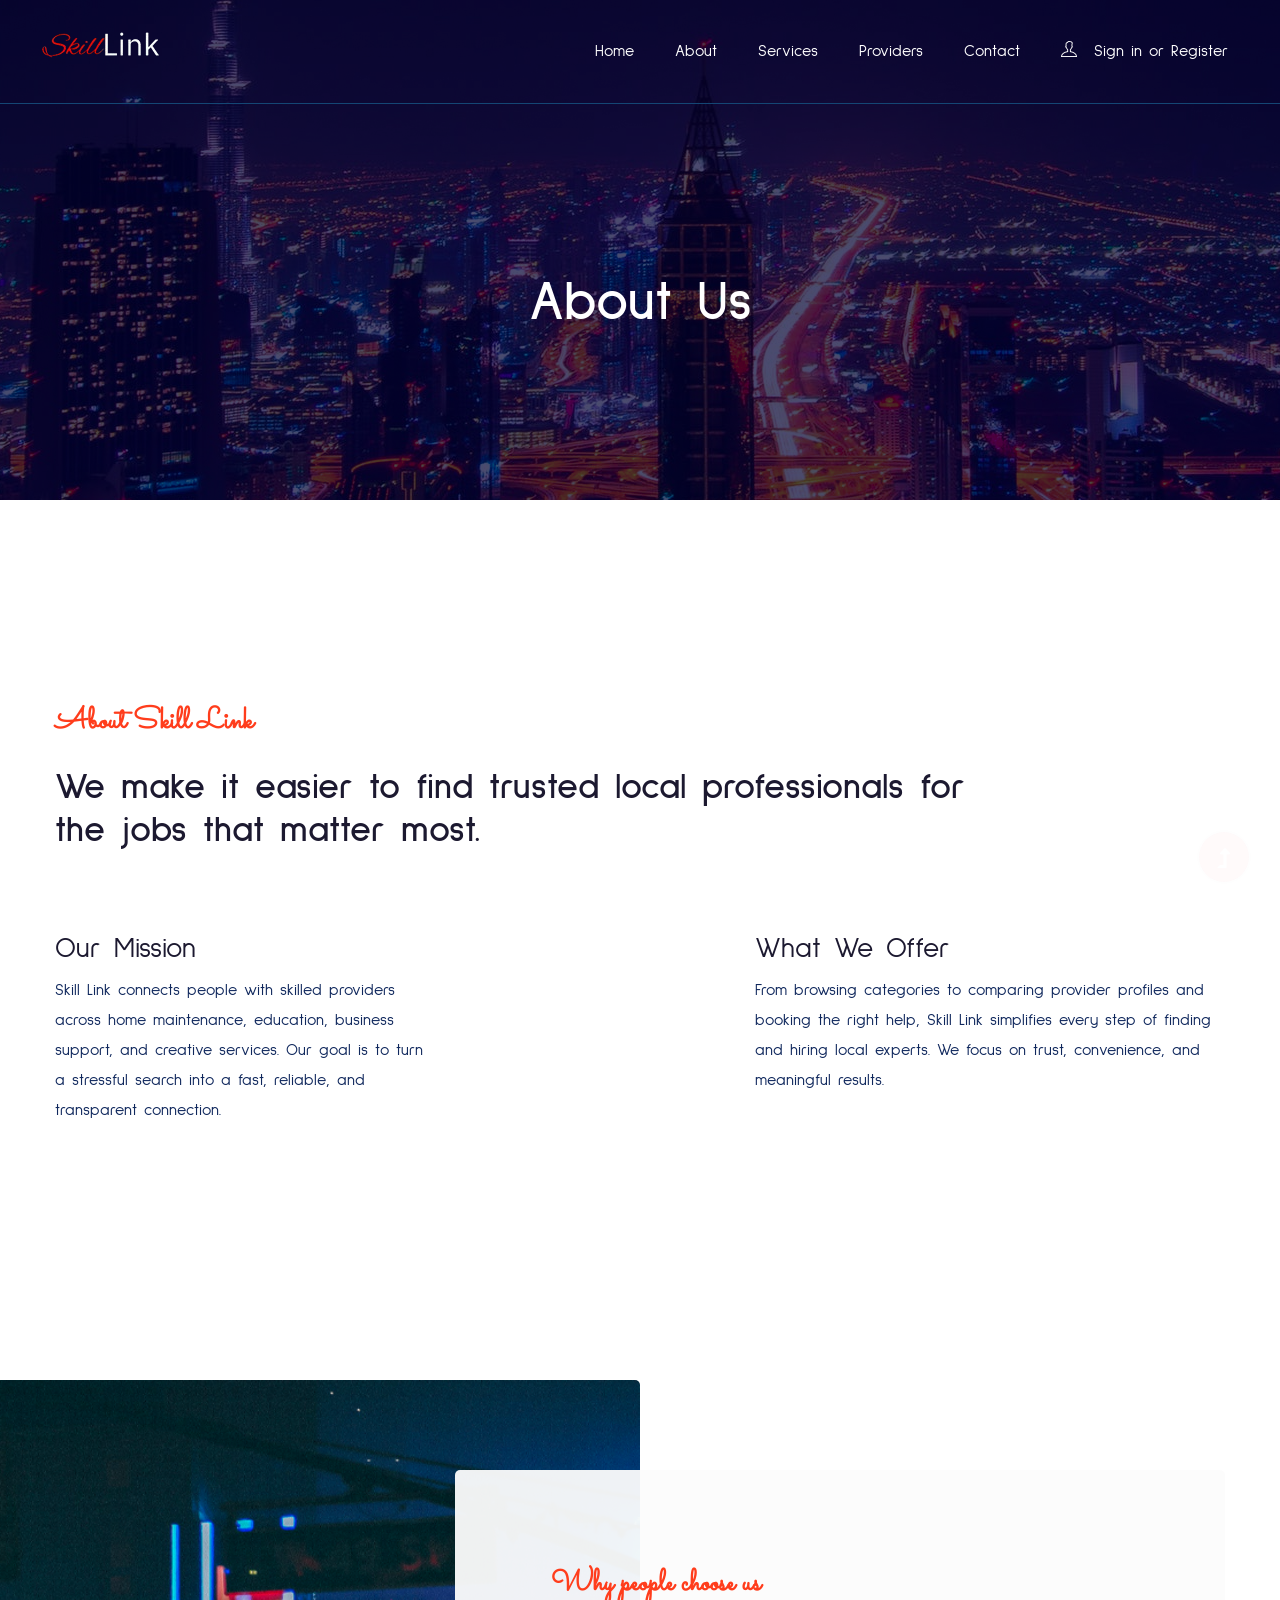
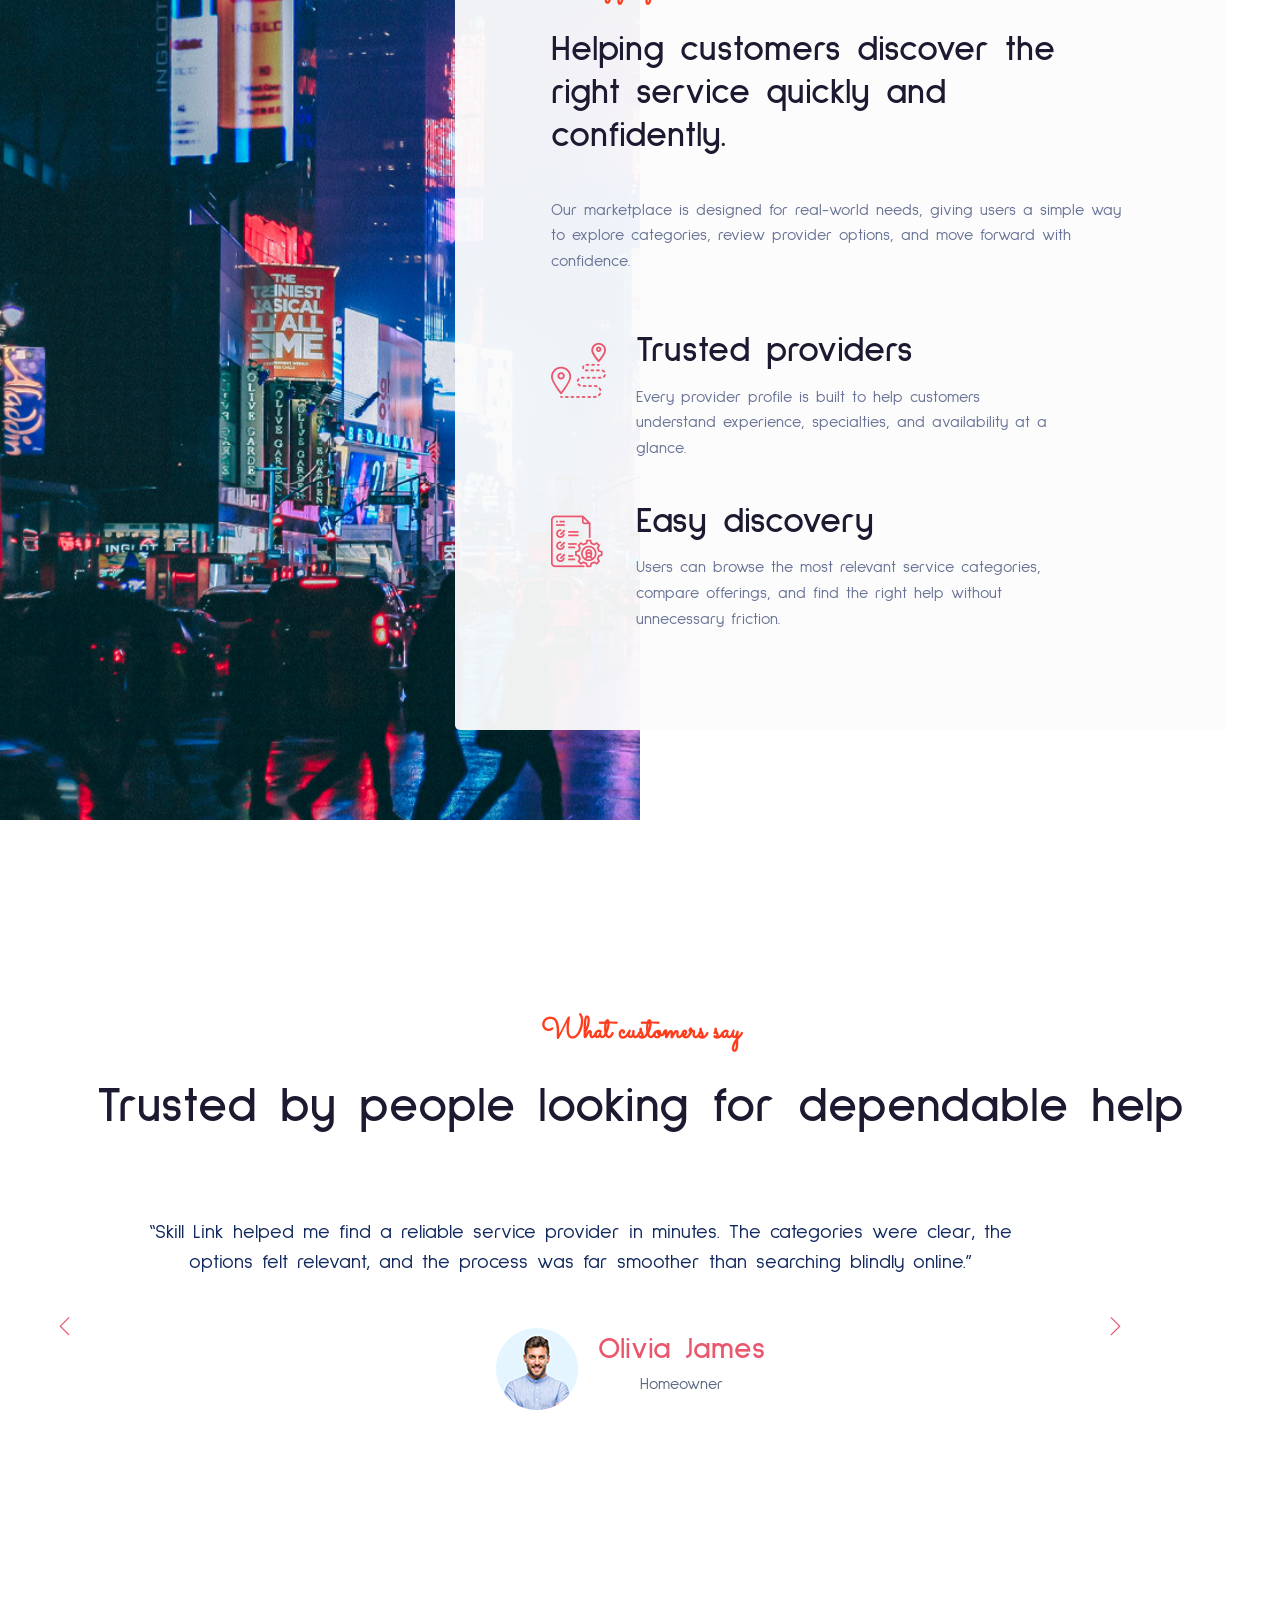
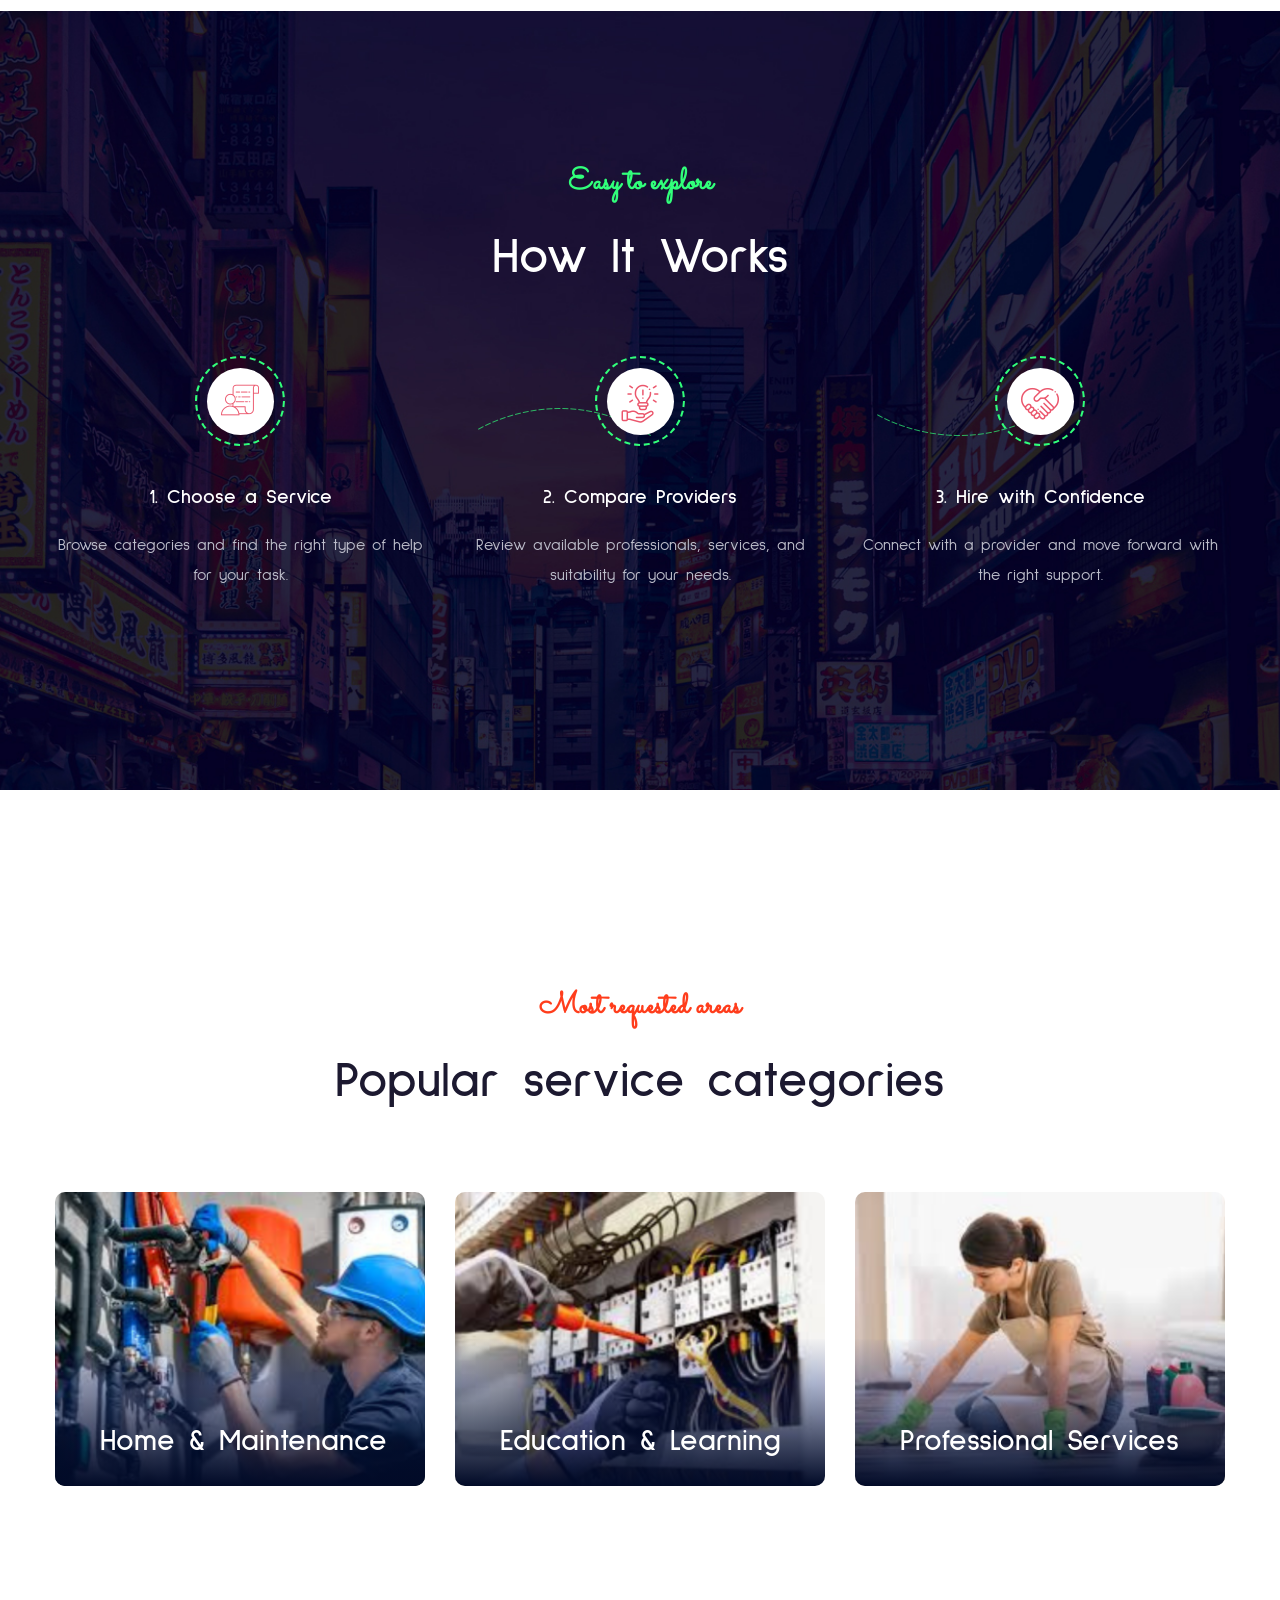
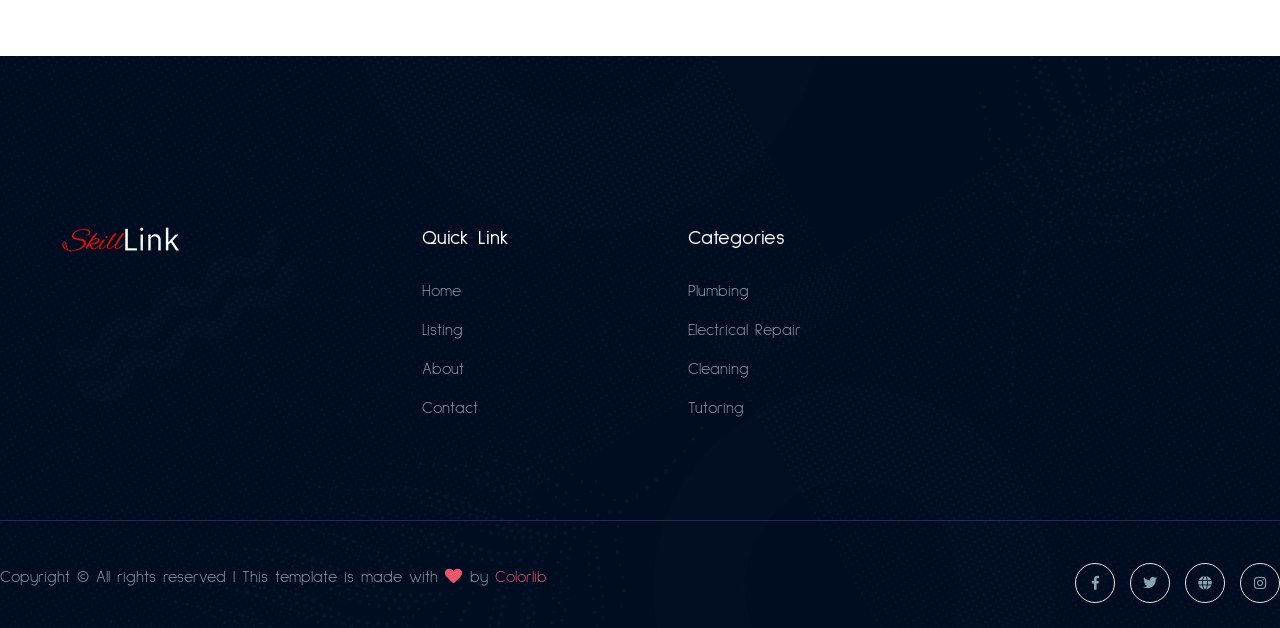
==== frontend/about.html @ f880008b "initial commit of skill link" ====
<!doctype html>
<html class="no-js" lang="zxx">
    <head>
        <meta charset="utf-8">
        <meta http-equiv="x-ua-compatible" content="ie=edge">
        <title>About | Skill Link</title>
        <meta name="description" content="Skill Link helps people discover trusted local providers for everyday services.">
        <meta name="viewport" content="width=device-width, initial-scale=1">
        <link rel="manifest" href="site.webmanifest">
		<link rel="shortcut icon" type="image/x-icon" href="assets/img/favicon.ico">

		<!-- CSS here -->
            <link rel="stylesheet" href="assets/css/bootstrap.min.css">
            <link rel="stylesheet" href="assets/css/owl.carousel.min.css">
            <link rel="stylesheet" href="assets/css/slicknav.css">
            <link rel="stylesheet" href="assets/css/flaticon.css">
            <link rel="stylesheet" href="assets/css/animate.min.css">
            <link rel="stylesheet" href="assets/css/magnific-popup.css">
            <link rel="stylesheet" href="assets/css/fontawesome-all.min.css">
            <link rel="stylesheet" href="assets/css/themify-icons.css">
            <link rel="stylesheet" href="assets/css/slick.css">
            <link rel="stylesheet" href="assets/css/nice-select.css">
            <link rel="stylesheet" href="assets/css/style.css">
   </head>

   <body>
    <!-- Preloader Start -->
    <div id="preloader-active">
        <div class="preloader d-flex align-items-center justify-content-center">
            <div class="preloader-inner position-relative">
                <div class="preloader-circle"></div>
                <div class="preloader-img pere-text">
                    <img src="assets/img/logo/loder.jpg" alt="">
                </div>
            </div>
        </div>
    </div>
    <!-- Preloader Start -->
    <div id="header"></div>
    <main>
        <!-- Hero Start-->
        <div class="hero-area2 slider-height2 hero-overly2 d-flex align-items-center ">
            <div class="container">
                <div class="row">
                    <div class="col-xl-12">
                        <div class="hero-cap text-center pt-50">
                            <h2>About us</h2>
                        </div>
                    </div>
                </div>
            </div>
        </div>
        <!--Hero End -->
        <!-- About Details Start -->
        <div class="about-details section-padding2">
            <div class="container">
                <div class="row">
                    <div class="col-lg-10 col-md-10">
                        <div class="section-tittle section-tittle5 mb-80">
                            <span>About Skill Link</span>
                            <h2>We make it easier to find trusted local professionals for the jobs that matter most.</h2>
                        </div>
                    </div>
                </div>
                <div class="row justify-content-between">
                    <div class="col-lg-4 col-md-6 mb-40">
                        <h3>Our Mission</h3>
                        <p>Skill Link connects people with skilled providers across home maintenance, education, business support, and creative services. Our goal is to turn a stressful search into a fast, reliable, and transparent connection.</p>
                    </div>
                    <div class="col-lg-5 col-md-6 mb-40">
                        <h3>What We Offer</h3>
                        <p>From browsing categories to comparing provider profiles and booking the right help, Skill Link simplifies every step of finding and hiring local experts. We focus on trust, convenience, and meaningful results.</p>
                    </div>
                </div>
            </div>
        </div>
        <!-- About Details End -->

        <!-- peoples-visit Start -->
        <div class="peoples-visit dining-padding-top">
            <div class="single-visit left-img">
                <div class="container">
                    <div class="row justify-content-end">
                        <div class="col-lg-8">
                            <div class="visit-caption">
                                <span>Why people choose us</span>
                                <h3>Helping customers discover the right service quickly and confidently.</h3>
                                <p>Our marketplace is designed for real-world needs, giving users a simple way to explore categories, review provider options, and move forward with confidence.</p>
                                <div class="visit-categories mb-40">
                                    <div class="visit-location">
                                        <span class="flaticon-travel"></span>
                                    </div>
                                    <div class="visit-cap">
                                        <h4>Trusted providers</h4>
                                        <p>Every provider profile is built to help customers understand experience, specialties, and availability at a glance.
                                        </p>
                                    </div>
                                </div>
                                <div class="visit-categories">
                                    <div class="visit-location">
                                        <span class="flaticon-work"></span>
                                    </div>
                                    <div class="visit-cap">
                                        <h4>Easy discovery</h4>
                                        <p>Users can browse the most relevant service categories, compare offerings, and find the right help without unnecessary friction.
                                        </p>
                                    </div>
                                </div>
                            </div>
                        </div>
                    </div>
                </div>
            </div>
        </div>
        <!-- peoples-visit End -->

        <!-- Testimonial Start -->
        <div class="testimonial-area testimonial-padding">
            <div class="container">
                <div class="row">
                    <div class="col-lg-12">
                        <div class="section-tittle text-center mb-80">
                            <span>What customers say</span>
                            <h2>Trusted by people looking for dependable help</h2>
                        </div>
                    </div>
                </div>
                <div class="row align-items-center">
                    <div class="col-lg-11 col-md-11">
                        <div class="h1-testimonial-active">
                            <div class="single-testimonial text-center">
                                <div class="testimonial-caption ">
                                    <div class="testimonial-top-cap">
                                        <p>“Skill Link helped me find a reliable service provider in minutes. The categories were clear, the options felt relevant, and the process was far smoother than searching blindly online.”</p>
                                    </div>
                                    <div class="testimonial-founder d-flex align-items-center justify-content-center mb-30">
                                        <div class="founder-img">
                                            <img src="assets/img/testmonial/Homepage_testi.png" alt="">
                                        </div>
                                        <div class="founder-text">
                                            <span>Olivia James</span>
                                            <p>Homeowner</p>
                                        </div>
                                    </div>
                                </div>
                            </div>
                            <div class="single-testimonial text-center">
                                <div class="testimonial-caption ">
                                    <div class="testimonial-top-cap">
                                        <p>“I liked how easy it was to browse professional categories and identify providers that matched my needs. It feels built for convenience, trust, and speed.”</p>
                                    </div>
                                    <div class="testimonial-founder d-flex align-items-center justify-content-center mb-30">
                                        <div class="founder-img">
                                            <img src="assets/img/testmonial/Homepage_testi.png" alt="">
                                        </div>
                                        <div class="founder-text">
                                            <span>Marcus Lee</span>
                                            <p>Small Business Owner</p>
                                        </div>
                                    </div>
                                </div>
                            </div>
                        </div>
                    </div>
                </div>
            </div>
        </div>
        <!-- Testimonial End -->

        <!-- Services Area Start -->
        <div class="services-area pt-150 pb-150 section-bg" data-background="assets/img/gallery/section_bg02.jpg">
            <div class="container">
                <div class="row">
                    <div class="col-lg-12">
                        <div class="section-tittle section-tittle2 text-center mb-80">
                            <span>Easy to explore</span>
                            <h2>How It Works</h2>
                        </div>
                    </div>
                </div>
                <div class="row justify-content-center">
                    <div class="col-lg-4 col-md-6">
                        <div class="single-services text-center mb-50">
                            <div class="services-icon">
                                <span class="flaticon-list"></span>
                            </div>
                            <div class="services-cap">
                                <h5><a href="catagori.html">1. Choose a Service</a></h5>
                                <p>Browse categories and find the right type of help for your task.</p>
                            </div>
                            <img class="shape1 d-none d-lg-block" src="assets/img/icon/serices1.png" alt="">
                        </div>
                    </div>
                    <div class="col-lg-4 col-md-6">
                        <div class="single-services text-center mb-50">
                            <div class="services-icon">
                                <span class="flaticon-problem"></span>
                            </div>
                            <div class="services-cap">
                                <h5><a href="listing.html">2. Compare Providers</a></h5>
                                <p>Review available professionals, services, and suitability for your needs.</p>
                            </div>
                            <img class="shape2 d-none d-lg-block" src="assets/img/icon/serices2.png" alt="">
                        </div>
                    </div>
                    <div class="col-lg-4 col-md-6">
                        <div class="single-services text-center mb-50">
                            <div class="services-icon">
                                <span class="flaticon-respect"></span>
                            </div>
                            <div class="services-cap">
                                <h5><a href="contact.html">3. Hire with Confidence</a></h5>
                                <p>Connect with a provider and move forward with the right support.</p>
                            </div>
                        </div>
                    </div>
                </div>
            </div>
        </div>
        <!-- Services Area End -->

        <!-- Popular Locations Start -->
        <div class="popular-location section-padding30">
            <div class="container">
                <div class="row">
                    <div class="col-lg-12">
                        <div class="section-tittle text-center mb-80">
                            <span>Most requested areas</span>
                            <h2>Popular service categories</h2>
                        </div>
                    </div>
                </div>
                <div class="row">
                    <div class="col-lg-4 col-md-6 col-sm-6">
                        <div class="single-location mb-30">
                            <div class="location-img">
                                <img src="assets/img/gallery/location1.png" alt="">
                            </div>
                            <div class="location-details">
                                <p>Home & Maintenance</p>
                                <a href="catagori.html?type=home" class="location-btn">Explore <i class="ti-plus"></i></a>
                            </div>
                        </div>
                    </div>
                    <div class="col-lg-4 col-md-6 col-sm-6">
                        <div class="single-location mb-30">
                            <div class="location-img">
                                <img src="assets/img/gallery/location2.png" alt="">
                            </div>
                            <div class="location-details">
                                <p>Education & Learning</p>
                                <a href="catagori.html?type=education" class="location-btn">Explore <i class="ti-plus"></i></a>
                            </div>
                        </div>
                    </div>
                    <div class="col-lg-4 col-md-6 col-sm-6">
                        <div class="single-location mb-30">
                            <div class="location-img">
                                <img src="assets/img/gallery/location3.png" alt="">
                            </div>
                            <div class="location-details">
                                <p>Professional Services</p>
                                <a href="catagori.html?type=professional" class="location-btn">Explore <i class="ti-plus"></i></a>
                            </div>
                        </div>
                    </div>
                </div>
            </div>
        </div>
        <!-- Popular Locations End -->

    </main>
    <div id="footer"></div>
    <!-- Scroll Up -->
    <div id="back-top" >
        <a title="Go to Top" href="#"> <i class="fas fa-level-up-alt"></i></a>
    </div>


    <!-- JS here -->
		<!-- All JS Custom Plugins Link Here here -->
        <script src="./assets/js/vendor/modernizr-3.5.0.min.js"></script>
		<!-- Jquery, Popper, Bootstrap -->
		<script src="./assets/js/vendor/jquery-1.12.4.min.js"></script>
        <script src="./assets/js/popper.min.js"></script>
        <script src="./assets/js/bootstrap.min.js"></script>
	    <!-- Jquery Mobile Menu -->
        <script src="./assets/js/jquery.slicknav.min.js"></script>

		<!-- Jquery Slick , Owl-Carousel Plugins -->
        <script src="./assets/js/owl.carousel.min.js"></script>
        <script src="./assets/js/slick.min.js"></script>
		<!-- One Page, Animated-HeadLin -->
        <script src="./assets/js/wow.min.js"></script>
		<script src="./assets/js/animated.headline.js"></script>
        <script src="./assets/js/jquery.magnific-popup.js"></script>

		<!-- Nice-select, sticky -->
        <script src="./assets/js/jquery.nice-select.min.js"></script>
		<script src="./assets/js/jquery.sticky.js"></script>
        
        <!-- contact js -->
        <script src="./assets/js/contact.js"></script>
        <script src="./assets/js/jquery.form.js"></script>
        <script src="./assets/js/jquery.validate.min.js"></script>
        <script src="./assets/js/mail-script.js"></script>
        <script src="./assets/js/jquery.ajaxchimp.min.js"></script>
        
		<!-- Jquery Plugins, main Jquery -->	
        <script src="./assets/js/plugins.js"></script>
        <script src="./assets/js/main.js"></script>
        <script src="./Doc/js/config.js"></script>
        <script src="./Doc/js/index.js"></script>
        <script>
            function bootstrapHeader() {
                fetch('header.html')
                    .then(response => response.text())
                    .then(data => {
                        document.getElementById('header').innerHTML = data;
                        const authPromise = window.checkAuthStatus ? window.checkAuthStatus() : Promise.resolve();
                        return authPromise.then(() => {
                            setTimeout(function () {
                                if (window.jQuery && window.jQuery.fn && window.jQuery.fn.slicknav) {
                                    window.jQuery('ul#navigation').slicknav({
                                        prependTo: '.mobile_menu',
                                        closedSymbol: '+',
                                        openedSymbol: '-'
                                    });
                                }
                            }, 50);
                        });
                    });
            }
            bootstrapHeader();
        </script>
        <script>
            fetch('footer.html')
                .then(response => response.text())
                .then(data => {
                    document.getElementById('footer').innerHTML = data;
                });
        </script>
        
    </body>
</html>
---- frontend/assets/css/flaticon.css ----
/*
  	Flaticon icon font: Flaticon
  	Creation date: 24/03/2020 06:28
  	*/

@font-face {
  font-family: "Flaticon";
  src: url("../fonts/Flaticon.eot");
  src: url("../fonts/Flaticon.eot?#iefix") format("embedded-opentype"),
       url("../fonts/Flaticon.woff2") format("woff2"),
       url("../fonts/Flaticon.woff") format("woff"),
       url("../fonts/Flaticon.ttf") format("truetype"),
       url("../fonts/Flaticon.svg#Flaticon") format("svg");
  font-weight: normal;
  font-style: normal;
}

@media screen and (-webkit-min-device-pixel-ratio:0) {
  @font-face {
    font-family: "Flaticon";
    src: url("../fonts/Flaticon.svg#Flaticon") format("svg");
  }
}

[class^="flaticon-"]:before, [class*=" flaticon-"]:before,
[class^="flaticon-"]:after, [class*=" flaticon-"]:after {   
  font-family: Flaticon;
font-style: normal;

}

.flaticon-problem:before { content: "\f100"; }
.flaticon-list:before { content: "\f101"; }
.flaticon-travel:before { content: "\f102"; }
.flaticon-respect:before { content: "\f103"; }
.flaticon-work:before { content: "\f104"; }
.flaticon-bed:before { content: "\f105"; }
.flaticon-drink:before { content: "\f106"; }
.flaticon-home:before { content: "\f107"; }
.flaticon-food:before { content: "\f108"; }
---- frontend/assets/css/themify-icons.css ----
@font-face {
	font-family: 'themify';
	src:url('../fonts/themify.eot?-fvbane');


	src:url('../fonts/themify.eot?#iefix-fvbane') format('embedded-opentype'),
		url('../fonts/themify.woff?-fvbane') format('woff'),
		url('../fonts/themify.ttf?-fvbane') format('truetype'),
		url('../fonts/themify.svg?-fvbane#themify') format('svg');
	font-weight: normal;
	font-style: normal;
}

[class^="ti-"], [class*=" ti-"] {
	font-family: 'themify';
	speak: none;
	font-style: normal;
	font-weight: normal;
	font-variant: normal;
	text-transform: none;
	line-height: 1;

	/* Better Font Rendering =========== */
	-webkit-font-smoothing: antialiased;
	-moz-osx-font-smoothing: grayscale;
}

.ti-wand:before {
	content: "\e600";
}
.ti-volume:before {
	content: "\e601";
}
.ti-user:before {
	content: "\e602";
}
.ti-unlock:before {
	content: "\e603";
}
.ti-unlink:before {
	content: "\e604";
}
.ti-trash:before {
	content: "\e605";
}
.ti-thought:before {
	content: "\e606";
}
.ti-target:before {
	content: "\e607";
}
.ti-tag:before {
	content: "\e608";
}
.ti-tablet:before {
	content: "\e609";
}
.ti-star:before {
	content: "\e60a";
}
.ti-spray:before {
	content: "\e60b";
}
.ti-signal:before {
	content: "\e60c";
}
.ti-shopping-cart:before {
	content: "\e60d";
}
.ti-shopping-cart-full:before {
	content: "\e60e";
}
.ti-settings:before {
	content: "\e60f";
}
.ti-search:before {
	content: "\e610";
}
.ti-zoom-in:before {
	content: "\e611";
}
.ti-zoom-out:before {
	content: "\e612";
}
.ti-cut:before {
	content: "\e613";
}
.ti-ruler:before {
	content: "\e614";
}
.ti-ruler-pencil:before {
	content: "\e615";
}
.ti-ruler-alt:before {
	content: "\e616";
}
.ti-bookmark:before {
	content: "\e617";
}
.ti-bookmark-alt:before {
	content: "\e618";
}
.ti-reload:before {
	content: "\e619";
}
.ti-plus:before {
	content: "\e61a";
}
.ti-pin:before {
	content: "\e61b";
}
.ti-pencil:before {
	content: "\e61c";
}
.ti-pencil-alt:before {
	content: "\e61d";
}
.ti-paint-roller:before {
	content: "\e61e";
}
.ti-paint-bucket:before {
	content: "\e61f";
}
.ti-na:before {
	content: "\e620";
}
.ti-mobile:before {
	content: "\e621";
}
.ti-minus:before {
	content: "\e622";
}
.ti-medall:before {
	content: "\e623";
}
.ti-medall-alt:before {
	content: "\e624";
}
.ti-marker:before {
	content: "\e625";
}
.ti-marker-alt:before {
	content: "\e626";
}
.ti-arrow-up:before {
	content: "\e627";
}
.ti-arrow-right:before {
	content: "\e628";
}
.ti-arrow-left:before {
	content: "\e629";
}
.ti-arrow-down:before {
	content: "\e62a";
}
.ti-lock:before {
	content: "\e62b";
}
.ti-location-arrow:before {
	content: "\e62c";
}
.ti-link:before {
	content: "\e62d";
}
.ti-layout:before {
	content: "\e62e";
}
.ti-layers:before {
	content: "\e62f";
}
.ti-layers-alt:before {
	content: "\e630";
}
.ti-key:before {
	content: "\e631";
}
.ti-import:before {
	content: "\e632";
}
.ti-image:before {
	content: "\e633";
}
.ti-heart:before {
	content: "\e634";
}
.ti-heart-broken:before {
	content: "\e635";
}
.ti-hand-stop:before {
	content: "\e636";
}
.ti-hand-open:before {
	content: "\e637";
}
.ti-hand-drag:before {
	content: "\e638";
}
.ti-folder:before {
	content: "\e639";
}
.ti-flag:before {
	content: "\e63a";
}
.ti-flag-alt:before {
	content: "\e63b";
}
.ti-flag-alt-2:before {
	content: "\e63c";
}
.ti-eye:before {
	content: "\e63d";
}
.ti-export:before {
	content: "\e63e";
}
.ti-exchange-vertical:before {
	content: "\e63f";
}
.ti-desktop:before {
	content: "\e640";
}
.ti-cup:before {
	content: "\e641";
}
.ti-crown:before {
	content: "\e642";
}
.ti-comments:before {
	content: "\e643";
}
.ti-comment:before {
	content: "\e644";
}
.ti-comment-alt:before {
	content: "\e645";
}
.ti-close:before {
	content: "\e646";
}
.ti-clip:before {
	content: "\e647";
}
.ti-angle-up:before {
	content: "\e648";
}
.ti-angle-right:before {
	content: "\e649";
}
.ti-angle-left:before {
	content: "\e64a";
}
.ti-angle-down:before {
	content: "\e64b";
}
.ti-check:before {
	content: "\e64c";
}
.ti-check-box:before {
	content: "\e64d";
}
.ti-camera:before {
	content: "\e64e";
}
.ti-announcement:before {
	content: "\e64f";
}
.ti-brush:before {
	content: "\e650";
}
.ti-briefcase:before {
	content: "\e651";
}
.ti-bolt:before {
	content: "\e652";
}
.ti-bolt-alt:before {
	content: "\e653";
}
.ti-blackboard:before {
	content: "\e654";
}
.ti-bag:before {
	content: "\e655";
}
.ti-move:before {
	content: "\e656";
}
.ti-arrows-vertical:before {
	content: "\e657";
}
.ti-arrows-horizontal:before {
	content: "\e658";
}
.ti-fullscreen:before {
	content: "\e659";
}
.ti-arrow-top-right:before {
	content: "\e65a";
}
.ti-arrow-top-left:before {
	content: "\e65b";
}
.ti-arrow-circle-up:before {
	content: "\e65c";
}
.ti-arrow-circle-right:before {
	content: "\e65d";
}
.ti-arrow-circle-left:before {
	content: "\e65e";
}
.ti-arrow-circle-down:before {
	content: "\e65f";
}
.ti-angle-double-up:before {
	content: "\e660";
}
.ti-angle-double-right:before {
	content: "\e661";
}
.ti-angle-double-left:before {
	content: "\e662";
}
.ti-angle-double-down:before {
	content: "\e663";
}
.ti-zip:before {
	content: "\e664";
}
.ti-world:before {
	content: "\e665";
}
.ti-wheelchair:before {
	content: "\e666";
}
.ti-view-list:before {
	content: "\e667";
}
.ti-view-list-alt:before {
	content: "\e668";
}
.ti-view-grid:before {
	content: "\e669";
}
.ti-uppercase:before {
	content: "\e66a";
}
.ti-upload:before {
	content: "\e66b";
}
.ti-underline:before {
	content: "\e66c";
}
.ti-truck:before {
	content: "\e66d";
}
.ti-timer:before {
	content: "\e66e";
}
.ti-ticket:before {
	content: "\e66f";
}
.ti-thumb-up:before {
	content: "\e670";
}
.ti-thumb-down:before {
	content: "\e671";
}
.ti-text:before {
	content: "\e672";
}
.ti-stats-up:before {
	content: "\e673";
}
.ti-stats-down:before {
	content: "\e674";
}
.ti-split-v:before {
	content: "\e675";
}
.ti-split-h:before {
	content: "\e676";
}
.ti-smallcap:before {
	content: "\e677";
}
.ti-shine:before {
	content: "\e678";
}
.ti-shift-right:before {
	content: "\e679";
}
.ti-shift-left:before {
	content: "\e67a";
}
.ti-shield:before {
	content: "\e67b";
}
.ti-notepad:before {
	content: "\e67c";
}
.ti-server:before {
	content: "\e67d";
}
.ti-quote-right:before {
	content: "\e67e";
}
.ti-quote-left:before {
	content: "\e67f";
}
.ti-pulse:before {
	content: "\e680";
}
.ti-printer:before {
	content: "\e681";
}
.ti-power-off:before {
	content: "\e682";
}
.ti-plug:before {
	content: "\e683";
}
.ti-pie-chart:before {
	content: "\e684";
}
.ti-paragraph:before {
	content: "\e685";
}
.ti-panel:before {
	content: "\e686";
}
.ti-package:before {
	content: "\e687";
}
.ti-music:before {
	content: "\e688";
}
.ti-music-alt:before {
	content: "\e689";
}
.ti-mouse:before {
	content: "\e68a";
}
.ti-mouse-alt:before {
	content: "\e68b";
}
.ti-money:before {
	content: "\e68c";
}
.ti-microphone:before {
	content: "\e68d";
}
.ti-menu:before {
	content: "\e68e";
}
.ti-menu-alt:before {
	content: "\e68f";
}
.ti-map:before {
	content: "\e690";
}
.ti-map-alt:before {
	content: "\e691";
}
.ti-loop:before {
	content: "\e692";
}
.ti-location-pin:before {
	content: "\e693";
}
.ti-list:before {
	content: "\e694";
}
.ti-light-bulb:before {
	content: "\e695";
}
.ti-Italic:before {
	content: "\e696";
}
.ti-info:before {
	content: "\e697";
}
.ti-infinite:before {
	content: "\e698";
}
.ti-id-badge:before {
	content: "\e699";
}
.ti-hummer:before {
	content: "\e69a";
}
.ti-home:before {
	content: "\e69b";
}
.ti-help:before {
	content: "\e69c";
}
.ti-headphone:before {
	content: "\e69d";
}
.ti-harddrives:before {
	content: "\e69e";
}
.ti-harddrive:before {
	content: "\e69f";
}
.ti-gift:before {
	content: "\e6a0";
}
.ti-game:before {
	content: "\e6a1";
}
.ti-filter:before {
	content: "\e6a2";
}
.ti-files:before {
	content: "\e6a3";
}
.ti-file:before {
	content: "\e6a4";
}
.ti-eraser:before {
	content: "\e6a5";
}
.ti-envelope:before {
	content: "\e6a6";
}
.ti-download:before {
	content: "\e6a7";
}
.ti-direction:before {
	content: "\e6a8";
}
.ti-direction-alt:before {
	content: "\e6a9";
}
.ti-dashboard:before {
	content: "\e6aa";
}
.ti-control-stop:before {
	content: "\e6ab";
}
.ti-control-shuffle:before {
	content: "\e6ac";
}
.ti-control-play:before {
	content: "\e6ad";
}
.ti-control-pause:before {
	content: "\e6ae";
}
.ti-control-forward:before {
	content: "\e6af";
}
.ti-control-backward:before {
	content: "\e6b0";
}
.ti-cloud:before {
	content: "\e6b1";
}
.ti-cloud-up:before {
	content: "\e6b2";
}
.ti-cloud-down:before {
	content: "\e6b3";
}
.ti-clipboard:before {
	content: "\e6b4";
}
.ti-car:before {
	content: "\e6b5";
}
.ti-calendar:before {
	content: "\e6b6";
}
.ti-book:before {
	content: "\e6b7";
}
.ti-bell:before {
	content: "\e6b8";
}
.ti-basketball:before {
	content: "\e6b9";
}
.ti-bar-chart:before {
	content: "\e6ba";
}
.ti-bar-chart-alt:before {
	content: "\e6bb";
}
.ti-back-right:before {
	content: "\e6bc";
}
.ti-back-left:before {
	content: "\e6bd";
}
.ti-arrows-corner:before {
	content: "\e6be";
}
.ti-archive:before {
	content: "\e6bf";
}
.ti-anchor:before {
	content: "\e6c0";
}
.ti-align-right:before {
	content: "\e6c1";
}
.ti-align-left:before {
	content: "\e6c2";
}
.ti-align-justify:before {
	content: "\e6c3";
}
.ti-align-center:before {
	content: "\e6c4";
}
.ti-alert:before {
	content: "\e6c5";
}
.ti-alarm-clock:before {
	content: "\e6c6";
}
.ti-agenda:before {
	content: "\e6c7";
}
.ti-write:before {
	content: "\e6c8";
}
.ti-window:before {
	content: "\e6c9";
}
.ti-widgetized:before {
	content: "\e6ca";
}
.ti-widget:before {
	content: "\e6cb";
}
.ti-widget-alt:before {
	content: "\e6cc";
}
.ti-wallet:before {
	content: "\e6cd";
}
.ti-video-clapper:before {
	content: "\e6ce";
}
.ti-video-camera:before {
	content: "\e6cf";
}
.ti-vector:before {
	content: "\e6d0";
}
.ti-themify-logo:before {
	content: "\e6d1";
}
.ti-themify-favicon:before {
	content: "\e6d2";
}
.ti-themify-favicon-alt:before {
	content: "\e6d3";
}
.ti-support:before {
	content: "\e6d4";
}
.ti-stamp:before {
	content: "\e6d5";
}
.ti-split-v-alt:before {
	content: "\e6d6";
}
.ti-slice:before {
	content: "\e6d7";
}
.ti-shortcode:before {
	content: "\e6d8";
}
.ti-shift-right-alt:before {
	content: "\e6d9";
}
.ti-shift-left-alt:before {
	content: "\e6da";
}
.ti-ruler-alt-2:before {
	content: "\e6db";
}
.ti-receipt:before {
	content: "\e6dc";
}
.ti-pin2:before {
	content: "\e6dd";
}
.ti-pin-alt:before {
	content: "\e6de";
}
.ti-pencil-alt2:before {
	content: "\e6df";
}
.ti-palette:before {
	content: "\e6e0";
}
.ti-more:before {
	content: "\e6e1";
}
.ti-more-alt:before {
	content: "\e6e2";
}
.ti-microphone-alt:before {
	content: "\e6e3";
}
.ti-magnet:before {
	content: "\e6e4";
}
.ti-line-double:before {
	content: "\e6e5";
}
.ti-line-dotted:before {
	content: "\e6e6";
}
.ti-line-dashed:before {
	content: "\e6e7";
}
.ti-layout-width-full:before {
	content: "\e6e8";
}
.ti-layout-width-default:before {
	content: "\e6e9";
}
.ti-layout-width-default-alt:before {
	content: "\e6ea";
}
.ti-layout-tab:before {
	content: "\e6eb";
}
.ti-layout-tab-window:before {
	content: "\e6ec";
}
.ti-layout-tab-v:before {
	content: "\e6ed";
}
.ti-layout-tab-min:before {
	content: "\e6ee";
}
.ti-layout-slider:before {
	content: "\e6ef";
}
.ti-layout-slider-alt:before {
	content: "\e6f0";
}
.ti-layout-sidebar-right:before {
	content: "\e6f1";
}
.ti-layout-sidebar-none:before {
	content: "\e6f2";
}
.ti-layout-sidebar-left:before {
	content: "\e6f3";
}
.ti-layout-placeholder:before {
	content: "\e6f4";
}
.ti-layout-menu:before {
	content: "\e6f5";
}
.ti-layout-menu-v:before {
	content: "\e6f6";
}
.ti-layout-menu-separated:before {
	content: "\e6f7";
}
.ti-layout-menu-full:before {
	content: "\e6f8";
}
.ti-layout-media-right-alt:before {
	content: "\e6f9";
}
.ti-layout-media-right:before {
	content: "\e6fa";
}
.ti-layout-media-overlay:before {
	content: "\e6fb";
}
.ti-layout-media-overlay-alt:before {
	content: "\e6fc";
}
.ti-layout-media-overlay-alt-2:before {
	content: "\e6fd";
}
.ti-layout-media-left-alt:before {
	content: "\e6fe";
}
.ti-layout-media-left:before {
	content: "\e6ff";
}
.ti-layout-media-center-alt:before {
	content: "\e700";
}
.ti-layout-media-center:before {
	content: "\e701";
}
.ti-layout-list-thumb:before {
	content: "\e702";
}
.ti-layout-list-thumb-alt:before {
	content: "\e703";
}
.ti-layout-list-post:before {
	content: "\e704";
}
.ti-layout-list-large-image:before {
	content: "\e705";
}
.ti-layout-line-solid:before {
	content: "\e706";
}
.ti-layout-grid4:before {
	content: "\e707";
}
.ti-layout-grid3:before {
	content: "\e708";
}
.ti-layout-grid2:before {
	content: "\e709";
}
.ti-layout-grid2-thumb:before {
	content: "\e70a";
}
.ti-layout-cta-right:before {
	content: "\e70b";
}
.ti-layout-cta-left:before {
	content: "\e70c";
}
.ti-layout-cta-center:before {
	content: "\e70d";
}
.ti-layout-cta-btn-right:before {
	content: "\e70e";
}
.ti-layout-cta-btn-left:before {
	content: "\e70f";
}
.ti-layout-column4:before {
	content: "\e710";
}
.ti-layout-column3:before {
	content: "\e711";
}
.ti-layout-column2:before {
	content: "\e712";
}
.ti-layout-accordion-separated:before {
	content: "\e713";
}
.ti-layout-accordion-merged:before {
	content: "\e714";
}
.ti-layout-accordion-list:before {
	content: "\e715";
}
.ti-ink-pen:before {
	content: "\e716";
}
.ti-info-alt:before {
	content: "\e717";
}
.ti-help-alt:before {
	content: "\e718";
}
.ti-headphone-alt:before {
	content: "\e719";
}
.ti-hand-point-up:before {
	content: "\e71a";
}
.ti-hand-point-right:before {
	content: "\e71b";
}
.ti-hand-point-left:before {
	content: "\e71c";
}
.ti-hand-point-down:before {
	content: "\e71d";
}
.ti-gallery:before {
	content: "\e71e";
}
.ti-face-smile:before {
	content: "\e71f";
}
.ti-face-sad:before {
	content: "\e720";
}
.ti-credit-card:before {
	content: "\e721";
}
.ti-control-skip-forward:before {
	content: "\e722";
}
.ti-control-skip-backward:before {
	content: "\e723";
}
.ti-control-record:before {
	content: "\e724";
}
.ti-control-eject:before {
	content: "\e725";
}
.ti-comments-smiley:before {
	content: "\e726";
}
.ti-brush-alt:before {
	content: "\e727";
}
.ti-youtube:before {
	content: "\e728";
}
.ti-vimeo:before {
	content: "\e729";
}
.ti-twitter:before {
	content: "\e72a";
}
.ti-time:before {
	content: "\e72b";
}
.ti-tumblr:before {
	content: "\e72c";
}
.ti-skype:before {
	content: "\e72d";
}
.ti-share:before {
	content: "\e72e";
}
.ti-share-alt:before {
	content: "\e72f";
}
.ti-rocket:before {
	content: "\e730";
}
.ti-pinterest:before {
	content: "\e731";
}
.ti-new-window:before {
	content: "\e732";
}
.ti-microsoft:before {
	content: "\e733";
}
.ti-list-ol:before {
	content: "\e734";
}
.ti-linkedin:before {
	content: "\e735";
}
.ti-layout-sidebar-2:before {
	content: "\e736";
}
.ti-layout-grid4-alt:before {
	content: "\e737";
}
.ti-layout-grid3-alt:before {
	content: "\e738";
}
.ti-layout-grid2-alt:before {
	content: "\e739";
}
.ti-layout-column4-alt:before {
	content: "\e73a";
}
.ti-layout-column3-alt:before {
	content: "\e73b";
}
.ti-layout-column2-alt:before {
	content: "\e73c";
}
.ti-instagram:before {
	content: "\e73d";
}
.ti-google:before {
	content: "\e73e";
}
.ti-github:before {
	content: "\e73f";
}
.ti-flickr:before {
	content: "\e740";
}
.ti-facebook:before {
	content: "\e741";
}
.ti-dropbox:before {
	content: "\e742";
}
.ti-dribbble:before {
	content: "\e743";
}
.ti-apple:before {
	content: "\e744";
}
.ti-android:before {
	content: "\e745";
}
.ti-save:before {
	content: "\e746";
}
.ti-save-alt:before {
	content: "\e747";
}
.ti-yahoo:before {
	content: "\e748";
}
.ti-wordpress:before {
	content: "\e749";
}
.ti-vimeo-alt:before {
	content: "\e74a";
}
.ti-twitter-alt:before {
	content: "\e74b";
}
.ti-tumblr-alt:before {
	content: "\e74c";
}
.ti-trello:before {
	content: "\e74d";
}
.ti-stack-overflow:before {
	content: "\e74e";
}
.ti-soundcloud:before {
	content: "\e74f";
}
.ti-sharethis:before {
	content: "\e750";
}
.ti-sharethis-alt:before {
	content: "\e751";
}
.ti-reddit:before {
	content: "\e752";
}
.ti-pinterest-alt:before {
	content: "\e753";
}
.ti-microsoft-alt:before {
	content: "\e754";
}
.ti-linux:before {
	content: "\e755";
}
.ti-jsfiddle:before {
	content: "\e756";
}
.ti-joomla:before {
	content: "\e757";
}
.ti-html5:before {
	content: "\e758";
}
.ti-flickr-alt:before {
	content: "\e759";
}
.ti-email:before {
	content: "\e75a";
}
.ti-drupal:before {
	content: "\e75b";
}
.ti-dropbox-alt:before {
	content: "\e75c";
}
.ti-css3:before {
	content: "\e75d";
}
.ti-rss:before {
	content: "\e75e";
}
.ti-rss-alt:before {
	content: "\e75f";
}
---- frontend/assets/css/nice-select.css ----
.nice-select {
  -webkit-tap-highlight-color: transparent;
  background-color: #fff;
  border-radius: 5px;
  border: solid 1px #e8e8e8;
  box-sizing: border-box;
  clear: both;
  cursor: pointer;
  display: block;
  float: left;
  font-family: inherit;
  font-size: 14px;
  font-weight: normal;
  height: 42px;
  line-height: 40px;
  outline: none;
  padding-left: 18px;
  padding-right: 30px;
  position: relative;
  text-align: left !important;
  -webkit-transition: all 0.2s ease-in-out;
  transition: all 0.2s ease-in-out;
  -webkit-user-select: none;
     -moz-user-select: none;
      -ms-user-select: none;
          user-select: none;
  white-space: nowrap;
  width: auto; }
  .nice-select:hover {
    border-color: #dbdbdb; }
  .nice-select:active, .nice-select.open, .nice-select:focus {
    border-color: #999; }
  .nice-select:after {
    border-bottom: 2px solid #999;
    border-right: 2px solid #999;
    content: '';
    display: block;
    height: 5px;
    margin-top: -4px;
    pointer-events: none;
    position: absolute;
    right: 12px;
    top: 50%;
    -webkit-transform-origin: 66% 66%;
        -ms-transform-origin: 66% 66%;
            transform-origin: 66% 66%;
    -webkit-transform: rotate(45deg);
        -ms-transform: rotate(45deg);
            transform: rotate(45deg);
    -webkit-transition: all 0.15s ease-in-out;
    transition: all 0.15s ease-in-out;
    width: 5px; }
  .nice-select.open:after {
    -webkit-transform: rotate(-135deg);
        -ms-transform: rotate(-135deg);
            transform: rotate(-135deg); }
  .nice-select.open .list {
    opacity: 1;
    pointer-events: auto;
    -webkit-transform: scale(1) translateY(0);
        -ms-transform: scale(1) translateY(0);
            transform: scale(1) translateY(0); }
  .nice-select.disabled {
    border-color: #ededed;
    color: #999;
    pointer-events: none; }
    .nice-select.disabled:after {
      border-color: #cccccc; }
  .nice-select.wide {
    width: 100%; }
    .nice-select.wide .list {
      left: 0 !important;
      right: 0 !important; }
  .nice-select.right {
    float: right; }
    .nice-select.right .list {
      left: auto;
      right: 0; }
  .nice-select.small {
    font-size: 12px;
    height: 36px;
    line-height: 34px; }
    .nice-select.small:after {
      height: 4px;
      width: 4px; }
    .nice-select.small .option {
      line-height: 34px;
      min-height: 34px; }
  .nice-select .list {
    background-color: #fff;
    border-radius: 5px;
    box-shadow: 0 0 0 1px rgba(68, 68, 68, 0.11);
    box-sizing: border-box;
    margin-top: 4px;
    opacity: 0;
    overflow: hidden;
    padding: 0;
    pointer-events: none;
    position: absolute;
    top: 100%;
    left: 0;
    -webkit-transform-origin: 50% 0;
        -ms-transform-origin: 50% 0;
            transform-origin: 50% 0;
    -webkit-transform: scale(0.75) translateY(-21px);
        -ms-transform: scale(0.75) translateY(-21px);
            transform: scale(0.75) translateY(-21px);
    -webkit-transition: all 0.2s cubic-bezier(0.5, 0, 0, 1.25), opacity 0.15s ease-out;
    transition: all 0.2s cubic-bezier(0.5, 0, 0, 1.25), opacity 0.15s ease-out;
    z-index: 9; }
    .nice-select .list:hover .option:not(:hover) {
      background-color: transparent !important; }
  .nice-select .option {
    cursor: pointer;
    font-weight: 400;
    line-height: 40px;
    list-style: none;
    min-height: 40px;
    outline: none;
    padding-left: 18px;
    padding-right: 29px;
    text-align: left;
    -webkit-transition: all 0.2s;
    transition: all 0.2s; }
    .nice-select .option:hover, .nice-select .option.focus, .nice-select .option.selected.focus {
      background-color: #f6f6f6; }
    .nice-select .option.selected {
      font-weight: bold; }
    .nice-select .option.disabled {
      background-color: transparent;
      color: #999;
      cursor: default; }

.no-csspointerevents .nice-select .list {
  display: none; }

.no-csspointerevents .nice-select.open .list {
  display: block; }
---- frontend/assets/css/style.css ----
@import url("https://fonts.googleapis.com/css?family=Josefin+Sans:300,400,500,600,700|Sacramento|Sulphur+Point:400,700&display=swap");

.white-bg {
    background: #ffffff
}

.gray-bg {
    background: #f5f5f5
}

.gray-bg {
    background: #f7f7fd
}

.white-bg {
    background: #fff
}

.black-bg {
    background: #16161a
}

.theme-bg {
    background: #eb566c
}

.brand-bg {
    background: #f1f4fa
}

.testimonial-bg {
    background: #f9fafc
}

.white-color {
    color: #fff
}

.black-color {
    color: #16161a
}

.theme-color {
    color: #eb566c
}

.boxed-btn {
    background: #fff;
    color: #eb566c !important;
    display: inline-block;
    padding: 18px 44px;
    font-family: "Sulphur Point", sans-serif;
    font-size: 14px;
    font-weight: 400;
    border: 0;
    border: 1px solid #eb566c;
    letter-spacing: 3px;
    text-align: center;
    color: #eb566c;
    text-transform: uppercase;
    cursor: pointer
}

.boxed-btn:hover {
    background: #eb566c;
    color: #fff !important;
    border: 1px solid #eb566c
}

.boxed-btn:focus {
    outline: none
}

.boxed-btn.large-width {
    width: 220px
}

[data-overlay] {
    position: relative;
    background-size: cover;
    background-repeat: no-repeat;
    background-position: center center
}

[data-overlay]::before {
    position: absolute;
    left: 0;
    top: 0;
    right: 0;
    bottom: 0;
    content: ""
}

[data-opacity="1"]::before {
    opacity: 0.1
}

[data-opacity="2"]::before {
    opacity: 0.2
}

[data-opacity="3"]::before {
    opacity: 0.3
}

[data-opacity="4"]::before {
    opacity: 0.4
}

[data-opacity="5"]::before {
    opacity: 0.5
}

[data-opacity="6"]::before {
    opacity: 0.6
}

[data-opacity="7"]::before {
    opacity: 0.7
}

[data-opacity="8"]::before {
    opacity: 0.8
}

[data-opacity="9"]::before {
    opacity: 0.9
}

html,
body {
    overflow-x: hidden;
}

body {
    font-family: "Sulphur Point", sans-serif;
    font-weight: normal;
    font-style: normal;
    overflow-x: hidden;
}

h1,
h2,
h3,
h4,
h5,
h6 {
    font-family: "Sulphur Point", sans-serif;
    color: #1c1930;
    margin-top: 0px;
    font-style: normal;
    font-weight: 500;
    text-transform: normal
}

p {
    font-family: "Sulphur Point", sans-serif;
    color: #10285d;
    font-size: 16px;
    line-height: 30px;
    margin-bottom: 15px;
    font-weight: normal
}

.bg-img-1 {
    background-image: url(../img/slider/slider-img-1.jpg)
}

.bg-img-2 {
    background-image: url(../img/background-img/bg-img-2.jpg)
}

.cta-bg-1 {
    background-image: url(../img/background-img/bg-img-3.jpg)
}

.img {
    max-width: 100%;
    -webkit-transition: all .3s ease-out 0s;
    -moz-transition: all .3s ease-out 0s;
    -ms-transition: all .3s ease-out 0s;
    -o-transition: all .3s ease-out 0s;
    transition: all .3s ease-out 0s
}

.f-left {
    float: left
}

.f-right {
    float: right
}

.fix {
    overflow: hidden
}

.clear {
    clear: both
}

a,
.button {
    -webkit-transition: all .3s ease-out 0s;
    -moz-transition: all .3s ease-out 0s;
    -ms-transition: all .3s ease-out 0s;
    -o-transition: all .3s ease-out 0s;
    transition: all .3s ease-out 0s
}

a:focus,
.button:focus {
    text-decoration: none;
    outline: none
}

a {
    color: #635c5c
}

a:hover {
    color: #fff
}

a:focus,
a:hover,
.portfolio-cat a:hover,
.footer -menu li a:hover {
    text-decoration: none
}

a,
button {
    color: #fff;
    outline: medium none
}

button:focus,
input:focus,
input:focus,
textarea,
textarea:focus {
    outline: 0
}

.uppercase {
    text-transform: uppercase
}

input:focus::-moz-placeholder {
    opacity: 0;
    -webkit-transition: .4s;
    -o-transition: .4s;
    transition: .4s
}

.capitalize {
    text-transform: capitalize
}

h1 a,
h2 a,
h3 a,
h4 a,
h5 a,
h6 a {
    color: inherit
}

ul {
    margin: 0px;
    padding: 0px
}

li {
    list-style: none
}

hr {
    border-bottom: 1px solid #eceff8;
    border-top: 0 none;
    margin: 30px 0;
    padding: 0
}

.theme-overlay {
    position: relative
}

.theme-overlay::before {
    background: #1696e7 none repeat scroll 0 0;
    content: "";
    height: 100%;
    left: 0;
    opacity: 0.6;
    position: absolute;
    top: 0;
    width: 100%
}

.overlay {
    position: relative;
    z-index: 0
}

.overlay::before {
    position: absolute;
    content: "";
    top: 0;
    left: 0;
    width: 100%;
    height: 100%;
    z-index: -1
}

.overlay2 {
    position: relative;
    z-index: 0
}

.overlay2::before {
    position: absolute;
    content: "";
    background-color: #2E2200;
    top: 0;
    left: 0;
    width: 100%;
    height: 100%;
    z-index: -1;
    opacity: 0.5
}

.section-padding {
    padding-top: 120px;
    padding-bottom: 120px
}

.separator {
    border-top: 1px solid #f2f2f2
}

.mb-90 {
    margin-bottom: 90px
}

@media (max-width: 767px) {
    .mb-90 {
        margin-bottom: 30px
    }
}

@media (min-width: 768px) and (max-width: 991px) {
    .mb-90 {
        margin-bottom: 45px
    }
}

.owl-carousel .owl-nav div {
    background: rgba(255, 255, 255, 0.8) none repeat scroll 0 0;
    height: 40px;
    left: 20px;
    line-height: 40px;
    font-size: 22px;
    color: #646464;
    opacity: 1;
    visibility: visible;
    position: absolute;
    text-align: center;
    top: 50%;
    transform: translateY(-50%);
    transition: all 0.3s ease 0s;
    width: 40px
}

.owl-carousel .owl-nav div.owl-next {
    left: auto;
    right: -30px
}

.owl-carousel .owl-nav div.owl-next i {
    position: relative;
    right: 0;
    top: 1px
}

.owl-carousel .owl-nav div.owl-prev i {
    position: relative;
    right: 1px;
    top: 0px
}

.owl-carousel:hover .owl-nav div {
    opacity: 1;
    visibility: visible
}

.owl-carousel:hover .owl-nav div:hover {
    color: #fff;
    background: #ff3500
}

.btn {
    background: #ff3d1c;
    border-radius: 30px;
    -moz-user-select: none;
    text-transform: uppercase;
    font-family: "Sulphur Point", sans-serif;
    color: #fff;
    cursor: pointer;
    display: inline-block;
    font-size: 14px;
    font-weight: 500;
    letter-spacing: 1px;
    line-height: 0;
    margin-bottom: 0;
    padding: 27px 44px;
    margin: 10px;
    cursor: pointer;
    transition: color 0.4s linear;
    position: relative;
    z-index: 1;
    border: 0;
    overflow: hidden;
    margin: 0
}

.btn::before {
    content: "";
    position: absolute;
    left: 0;
    top: 0;
    width: 101%;
    height: 101%;
    background: #f32a48;
    z-index: 1;
    border-radius: 5px;
    transition: transform 0.5s;
    transition-timing-function: ease;
    transform-origin: 0 0;
    transition-timing-function: cubic-bezier(0.5, 1.6, 0.4, 0.7);
    transform: scaleX(0);
    border-radius: 0
}

.btn:hover::before {
    transform: scaleX(1);
    color: #fff !important;
    z-index: -1
}

.btn2 {
    padding: 55px 94px;
    cursor: pointer
}

@media only screen and (min-width: 1200px) and (max-width: 1300px) {
    .btn2 {
        padding: 55px 70px
    }
}

.btn-black {
    background: #0b1416;
    padding: 30px 36px;
    box-shadow: 0px 10px 30px 0px rgba(249, 248, 249, 0.1)
}

.white-btn {
    background: #fff;
    color: #020230
}

.btn.focus,
.btn:focus {
    outline: 0;
    box-shadow: none
}

.header-btn {
    padding: 14px 29px
}

.header-btn svg {
    margin-right: 9px;
    position: relative;
    top: -2px
}

.list-btn {
    width: 100%;
    border-radius: 5px
}

.border-btn {
    border: 2px solid #eb566c;
    color: #eb566c;
    font: "Sulphur Point", sans-serif;
    background: none;
    border-radius: 5px;
    -moz-user-select: none;
    padding: 28px 50px;
    margin: 10px;
    text-transform: uppercase;
    cursor: pointer;
    display: inline-block;
    font-size: 14px;
    font-weight: 500;
    letter-spacing: 1px;
    margin-bottom: 0;
    position: relative;
    transition: color 0.4s linear;
    position: relative;
    overflow: hidden;
    margin: 0
}

.border-btn::before {
    border: 2px solid transparent;
    content: "";
    position: absolute;
    left: 0;
    top: 0;
    width: 100%;
    height: 100%;
    background: #eb566c;
    z-index: -1;
    transition: transform 0.5s;
    transition-timing-function: ease;
    transform-origin: 0 0;
    transition-timing-function: cubic-bezier(0.5, 1.6, 0.4, 0.7);
    transform: scaleY(0);
    border-radius: 0
}

.border-btn:hover::before {
    transform: scaleY(1);
    order: 2px solid transparent
}

.send-btn {
    background: #eb566c;
    color: #fff;
    font-size: 14px;
    width: 100%;
    height: 55px;
    border: none;
    border-radius: 5px;
    cursor: pointer;
    transition: color 0.4s linear;
    position: relative;
    overflow: hidden;
    z-index: 1
}

.send-btn::before {
    border: 2px solid transparent;
    content: "";
    position: absolute;
    left: 0;
    top: 0;
    width: 100%;
    height: 100%;
    background: #e6373d;
    color: #eb566c;
    z-index: -1;
    transition: transform 0.5s;
    transition-timing-function: ease;
    transform-origin: 0 0;
    transition-timing-function: cubic-bezier(0.5, 1.6, 0.4, 0.7);
    transform: scaleX(0)
}

.send-btn:hover::before {
    transform: scaleY(1);
    order: 2px solid transparent;
    color: red
}

.breadcrumb>.active {
    color: #888
}

#scrollUp,
#back-top {
    background: #eb566c;
    height: 50px;
    width: 50px;
    right: 31px;
    bottom: 18px;
    position: fixed;
    color: #fff;
    font-size: 20px;
    text-align: center;
    border-radius: 50%;
    line-height: 48px;
    border: 2px solid transparent;
    box-shadow: 0 0 10px 3px rgba(108, 98, 98, 0.2)
}

@media (max-width: 575px) {

    #scrollUp,
    #back-top {
        right: 16px
    }
}

#scrollUp a i,
#back-top a i {
    display: block;
    line-height: 50px
}

#scrollUp:hover {
    color: #fff
}

.sticky-bar {
    left: 0;
    margin: auto;
    position: fixed;
    top: 0;
    width: 100%;
    -webkit-box-shadow: 0 10px 15px rgba(25, 25, 25, 0.1);
    box-shadow: 0 10px 15px rgba(25, 25, 25, 0.1);
    z-index: 10001;
    -webkit-animation: 300ms ease-in-out 0s normal none 1 running fadeInDown;
    animation: 300ms ease-in-out 0s normal none 1 running fadeInDown;
    -webkit-box-shadow: 0 10px 15px rgba(25, 25, 25, 0.1);
    background: #fff
}

header, .header-bottom.header-sticky.sticky-bar {
    z-index: 10001 !important;
}

#map,
.leaflet-container {
    z-index: 0;
}

.mt-5 {
    margin-top: 5px
}

.mt-10 {
    margin-top: 10px
}

.mt-15 {
    margin-top: 15px
}

.mt-20 {
    margin-top: 20px
}

.mt-25 {
    margin-top: 25px
}

.mt-30 {
    margin-top: 30px
}

.mt-35 {
    margin-top: 35px
}

.mt-40 {
    margin-top: 40px
}

.mt-45 {
    margin-top: 45px
}

.mt-50 {
    margin-top: 50px
}

.mt-55 {
    margin-top: 55px
}

.mt-60 {
    margin-top: 60px
}

.mt-65 {
    margin-top: 65px
}

.mt-70 {
    margin-top: 70px
}

.mt-75 {
    margin-top: 75px
}

.mt-80 {
    margin-top: 80px
}

.mt-85 {
    margin-top: 85px
}

.mt-90 {
    margin-top: 90px
}

.mt-95 {
    margin-top: 95px
}

.mt-100 {
    margin-top: 100px
}

.mt-105 {
    margin-top: 105px
}

.mt-110 {
    margin-top: 110px
}

.mt-115 {
    margin-top: 115px
}

.mt-120 {
    margin-top: 120px
}

.mt-125 {
    margin-top: 125px
}

.mt-130 {
    margin-top: 130px
}

.mt-135 {
    margin-top: 135px
}

.mt-140 {
    margin-top: 140px
}

.mt-145 {
    margin-top: 145px
}

.mt-150 {
    margin-top: 150px
}

.mt-155 {
    margin-top: 155px
}

.mt-160 {
    margin-top: 160px
}

.mt-165 {
    margin-top: 165px
}

.mt-170 {
    margin-top: 170px
}

.mt-175 {
    margin-top: 175px
}

.mt-180 {
    margin-top: 180px
}

.mt-185 {
    margin-top: 185px
}

.mt-190 {
    margin-top: 190px
}

.mt-195 {
    margin-top: 195px
}

.mt-200 {
    margin-top: 200px
}

.mb-5 {
    margin-bottom: 5px
}

.mb-10 {
    margin-bottom: 10px
}

.mb-15 {
    margin-bottom: 15px
}

.mb-20 {
    margin-bottom: 20px
}

.mb-25 {
    margin-bottom: 25px
}

.mb-30 {
    margin-bottom: 30px
}

.mb-35 {
    margin-bottom: 35px
}

.mb-40 {
    margin-bottom: 40px
}

.mb-45 {
    margin-bottom: 45px
}

.mb-50 {
    margin-bottom: 50px
}

.mb-55 {
    margin-bottom: 55px
}

.mb-60 {
    margin-bottom: 60px
}

.mb-65 {
    margin-bottom: 65px
}

.mb-70 {
    margin-bottom: 70px
}

.mb-75 {
    margin-bottom: 75px
}

.mb-80 {
    margin-bottom: 80px
}

.mb-85 {
    margin-bottom: 85px
}

.mb-90 {
    margin-bottom: 90px
}

.mb-95 {
    margin-bottom: 95px
}

.mb-100 {
    margin-bottom: 100px
}

.mb-105 {
    margin-bottom: 105px
}

.mb-110 {
    margin-bottom: 110px
}

.mb-115 {
    margin-bottom: 115px
}

.mb-120 {
    margin-bottom: 120px
}

.mb-125 {
    margin-bottom: 125px
}

.mb-130 {
    margin-bottom: 130px
}

.mb-135 {
    margin-bottom: 135px
}

.mb-140 {
    margin-bottom: 140px
}

.mb-145 {
    margin-bottom: 145px
}

.mb-150 {
    margin-bottom: 150px
}

.mb-155 {
    margin-bottom: 155px
}

.mb-160 {
    margin-bottom: 160px
}

.mb-165 {
    margin-bottom: 165px
}

.mb-170 {
    margin-bottom: 170px
}

.mb-175 {
    margin-bottom: 175px
}

.mb-180 {
    margin-bottom: 180px
}

.mb-185 {
    margin-bottom: 185px
}

.mb-190 {
    margin-bottom: 190px
}

.mb-195 {
    margin-bottom: 195px
}

.mb-200 {
    margin-bottom: 200px
}

.ml-5 {
    margin-left: 5px
}

.ml-10 {
    margin-left: 10px
}

.ml-15 {
    margin-left: 15px
}

.ml-20 {
    margin-left: 20px
}

.ml-25 {
    margin-left: 25px
}

.ml-30 {
    margin-left: 30px
}

.ml-35 {
    margin-left: 35px
}

.ml-40 {
    margin-left: 40px
}

.ml-45 {
    margin-left: 45px
}

.ml-50 {
    margin-left: 50px
}

.ml-55 {
    margin-left: 55px
}

.ml-60 {
    margin-left: 60px
}

.ml-65 {
    margin-left: 65px
}

.ml-70 {
    margin-left: 70px
}

.ml-75 {
    margin-left: 75px
}

.ml-80 {
    margin-left: 80px
}

.ml-85 {
    margin-left: 85px
}

.ml-90 {
    margin-left: 90px
}

.ml-95 {
    margin-left: 95px
}

.ml-100 {
    margin-left: 100px
}

.ml-105 {
    margin-left: 105px
}

.ml-110 {
    margin-left: 110px
}

.ml-115 {
    margin-left: 115px
}

.ml-120 {
    margin-left: 120px
}

.ml-125 {
    margin-left: 125px
}

.ml-130 {
    margin-left: 130px
}

.ml-135 {
    margin-left: 135px
}

.ml-140 {
    margin-left: 140px
}

.ml-145 {
    margin-left: 145px
}

.ml-150 {
    margin-left: 150px
}

.ml-155 {
    margin-left: 155px
}

.ml-160 {
    margin-left: 160px
}

.ml-165 {
    margin-left: 165px
}

.ml-170 {
    margin-left: 170px
}

.ml-175 {
    margin-left: 175px
}

.ml-180 {
    margin-left: 180px
}

.ml-185 {
    margin-left: 185px
}

.ml-190 {
    margin-left: 190px
}

.ml-195 {
    margin-left: 195px
}

.ml-200 {
    margin-left: 200px
}

.mr-5 {
    margin-right: 5px
}

.mr-10 {
    margin-right: 10px
}

.mr-15 {
    margin-right: 15px
}

.mr-20 {
    margin-right: 20px
}

.mr-25 {
    margin-right: 25px
}

.mr-30 {
    margin-right: 30px
}

.mr-35 {
    margin-right: 35px
}

.mr-40 {
    margin-right: 40px
}

.mr-45 {
    margin-right: 45px
}

.mr-50 {
    margin-right: 50px
}

.mr-55 {
    margin-right: 55px
}

.mr-60 {
    margin-right: 60px
}

.mr-65 {
    margin-right: 65px
}

.mr-70 {
    margin-right: 70px
}

.mr-75 {
    margin-right: 75px
}

.mr-80 {
    margin-right: 80px
}

.mr-85 {
    margin-right: 85px
}

.mr-90 {
    margin-right: 90px
}

.mr-95 {
    margin-right: 95px
}

.mr-100 {
    margin-right: 100px
}

.mr-105 {
    margin-right: 105px
}

.mr-110 {
    margin-right: 110px
}

.mr-115 {
    margin-right: 115px
}

.mr-120 {
    margin-right: 120px
}

.mr-125 {
    margin-right: 125px
}

.mr-130 {
    margin-right: 130px
}

.mr-135 {
    margin-right: 135px
}

.mr-140 {
    margin-right: 140px
}

.mr-145 {
    margin-right: 145px
}

.mr-150 {
    margin-right: 150px
}

.mr-155 {
    margin-right: 155px
}

.mr-160 {
    margin-right: 160px
}

.mr-165 {
    margin-right: 165px
}

.mr-170 {
    margin-right: 170px
}

.mr-175 {
    margin-right: 175px
}

.mr-180 {
    margin-right: 180px
}

.mr-185 {
    margin-right: 185px
}

.mr-190 {
    margin-right: 190px
}

.mr-195 {
    margin-right: 195px
}

.mr-200 {
    margin-right: 200px
}

.pt-5 {
    padding-top: 5px
}

.pt-10 {
    padding-top: 10px
}

.pt-15 {
    padding-top: 15px
}

.pt-20 {
    padding-top: 20px
}

.pt-25 {
    padding-top: 25px
}

.pt-30 {
    padding-top: 30px
}

.pt-35 {
    padding-top: 35px
}

.pt-40 {
    padding-top: 40px
}

.pt-45 {
    padding-top: 45px
}

.pt-50 {
    padding-top: 50px
}

.pt-55 {
    padding-top: 55px
}

.pt-60 {
    padding-top: 60px
}

.pt-65 {
    padding-top: 65px
}

.pt-70 {
    padding-top: 70px
}

.pt-75 {
    padding-top: 75px
}

.pt-80 {
    padding-top: 80px
}

.pt-85 {
    padding-top: 85px
}

.pt-90 {
    padding-top: 90px
}

.pt-95 {
    padding-top: 95px
}

.pt-100 {
    padding-top: 100px
}

.pt-105 {
    padding-top: 105px
}

.pt-110 {
    padding-top: 110px
}

.pt-115 {
    padding-top: 115px
}

.pt-120 {
    padding-top: 120px
}

.pt-125 {
    padding-top: 125px
}

.pt-130 {
    padding-top: 130px
}

.pt-135 {
    padding-top: 135px
}

.pt-140 {
    padding-top: 140px
}

.pt-145 {
    padding-top: 145px
}

.pt-150 {
    padding-top: 150px
}

.pt-155 {
    padding-top: 155px
}

.pt-160 {
    padding-top: 160px
}

.pt-165 {
    padding-top: 165px
}

.pt-170 {
    padding-top: 170px
}

.pt-175 {
    padding-top: 175px
}

.pt-180 {
    padding-top: 180px
}

.pt-185 {
    padding-top: 185px
}

.pt-190 {
    padding-top: 190px
}

.pt-195 {
    padding-top: 195px
}

.pt-200 {
    padding-top: 200px
}

.pt-260 {
    padding-top: 260px
}

.pb-5 {
    padding-bottom: 5px
}

.pb-10 {
    padding-bottom: 10px
}

.pb-15 {
    padding-bottom: 15px
}

.pb-20 {
    padding-bottom: 20px
}

.pb-25 {
    padding-bottom: 25px
}

.pb-30 {
    padding-bottom: 30px
}

.pb-35 {
    padding-bottom: 35px
}

.pb-40 {
    padding-bottom: 40px
}

.pb-45 {
    padding-bottom: 45px
}

.pb-50 {
    padding-bottom: 50px
}

.pb-55 {
    padding-bottom: 55px
}

.pb-60 {
    padding-bottom: 60px
}

.pb-65 {
    padding-bottom: 65px
}

.pb-70 {
    padding-bottom: 70px
}

.pb-75 {
    padding-bottom: 75px
}

.pb-80 {
    padding-bottom: 80px
}

.pb-85 {
    padding-bottom: 85px
}

.pb-90 {
    padding-bottom: 90px
}

.pb-95 {
    padding-bottom: 95px
}

.pb-100 {
    padding-bottom: 100px
}

.pb-105 {
    padding-bottom: 105px
}

.pb-110 {
    padding-bottom: 110px
}

.pb-115 {
    padding-bottom: 115px
}

.pb-120 {
    padding-bottom: 120px
}

.pb-125 {
    padding-bottom: 125px
}

.pb-130 {
    padding-bottom: 130px
}

.pb-135 {
    padding-bottom: 135px
}

.pb-140 {
    padding-bottom: 140px
}

.pb-145 {
    padding-bottom: 145px
}

.pb-150 {
    padding-bottom: 150px
}

.pb-155 {
    padding-bottom: 155px
}

.pb-160 {
    padding-bottom: 160px
}

.pb-165 {
    padding-bottom: 165px
}

.pb-170 {
    padding-bottom: 170px
}

.pb-175 {
    padding-bottom: 175px
}

.pb-180 {
    padding-bottom: 180px
}

.pb-185 {
    padding-bottom: 185px
}

.pb-190 {
    padding-bottom: 190px
}

.pb-195 {
    padding-bottom: 195px
}

.pb-200 {
    padding-bottom: 200px
}

.pl-5 {
    padding-left: 5px
}

.pl-10 {
    padding-left: 10px
}

.pl-15 {
    padding-left: 15px
}

.pl-20 {
    padding-left: 20px
}

.pl-25 {
    padding-left: 25px
}

.pl-30 {
    padding-left: 30px
}

.pl-35 {
    padding-left: 35px
}

.pl-40 {
    padding-left: 40px
}

.pl-45 {
    padding-left: 45px
}

.pl-50 {
    padding-left: 50px
}

.pl-55 {
    padding-left: 55px
}

.pl-60 {
    padding-left: 60px
}

.pl-65 {
    padding-left: 65px
}

.pl-70 {
    padding-left: 70px
}

.pl-75 {
    padding-left: 75px
}

.pl-80 {
    padding-left: 80px
}

.pl-85 {
    padding-left: 85px
}

.pl-90 {
    padding-left: 90px
}

.pl-95 {
    padding-left: 95px
}

.pl-100 {
    padding-left: 100px
}

.pl-105 {
    padding-left: 105px
}

.pl-110 {
    padding-left: 110px
}

.pl-115 {
    padding-left: 115px
}

.pl-120 {
    padding-left: 120px
}

.pl-125 {
    padding-left: 125px
}

.pl-130 {
    padding-left: 130px
}

.pl-135 {
    padding-left: 135px
}

.pl-140 {
    padding-left: 140px
}

.pl-145 {
    padding-left: 145px
}

.pl-150 {
    padding-left: 150px
}

.pl-155 {
    padding-left: 155px
}

.pl-160 {
    padding-left: 160px
}

.pl-165 {
    padding-left: 165px
}

.pl-170 {
    padding-left: 170px
}

.pl-175 {
    padding-left: 175px
}

.pl-180 {
    padding-left: 180px
}

.pl-185 {
    padding-left: 185px
}

.pl-190 {
    padding-left: 190px
}

.pl-195 {
    padding-left: 195px
}

.pl-200 {
    padding-left: 200px
}

.pr-5 {
    padding-right: 5px
}

.pr-10 {
    padding-right: 10px
}

.pr-15 {
    padding-right: 15px
}

.pr-20 {
    padding-right: 20px
}

.pr-25 {
    padding-right: 25px
}

.pr-30 {
    padding-right: 30px
}

.pr-35 {
    padding-right: 35px
}

.pr-40 {
    padding-right: 40px
}

.pr-45 {
    padding-right: 45px
}

.pr-50 {
    padding-right: 50px
}

.pr-55 {
    padding-right: 55px
}

.pr-60 {
    padding-right: 60px
}

.pr-65 {
    padding-right: 65px
}

.pr-70 {
    padding-right: 70px
}

.pr-75 {
    padding-right: 75px
}

.pr-80 {
    padding-right: 80px
}

.pr-85 {
    padding-right: 85px
}

.pr-90 {
    padding-right: 90px
}

.pr-95 {
    padding-right: 95px
}

.pr-100 {
    padding-right: 100px
}

.pr-105 {
    padding-right: 105px
}

.pr-110 {
    padding-right: 110px
}

.pr-115 {
    padding-right: 115px
}

.pr-120 {
    padding-right: 120px
}

.pr-125 {
    padding-right: 125px
}

.pr-130 {
    padding-right: 130px
}

.pr-135 {
    padding-right: 135px
}

.pr-140 {
    padding-right: 140px
}

.pr-145 {
    padding-right: 145px
}

.pr-150 {
    padding-right: 150px
}

.pr-155 {
    padding-right: 155px
}

.pr-160 {
    padding-right: 160px
}

.pr-165 {
    padding-right: 165px
}

.pr-170 {
    padding-right: 170px
}

.pr-175 {
    padding-right: 175px
}

.pr-180 {
    padding-right: 180px
}

.pr-185 {
    padding-right: 185px
}

.pr-190 {
    padding-right: 190px
}

.pr-195 {
    padding-right: 195px
}

.pr-200 {
    padding-right: 200px
}

.bounce-animate {
    animation-name: float-bob;
    animation-duration: 2s;
    animation-iteration-count: infinite;
    -moz-animation-name: float-bob;
    -moz-animation-duration: 2s;
    -moz-animation-iteration-count: infinite;
    -moz-animation-timing-function: linear;
    -ms-animation-name: float-bob;
    -ms-animation-duration: 2s;
    -ms-animation-iteration-count: infinite;
    -ms-animation-timing-function: linear;
    -o-animation-name: float-bob;
    -o-animation-duration: 2s;
    -o-animation-iteration-count: infinite;
    -o-animation-timing-function: linear
}

@-webkit-keyframes float-bob {
    0% {
        -webkit-transform: translateY(-20px);
        transform: translateY(-20px)
    }

    50% {
        -webkit-transform: translateY(-10px);
        transform: translateY(-10px)
    }

    100% {
        -webkit-transform: translateY(-20px);
        transform: translateY(-20px)
    }
}

.heartbeat {
    animation: heartbeat 1s infinite alternate
}

@-webkit-keyframes heartbeat {
    to {
        -webkit-transform: scale(1.03);
        transform: scale(1.03)
    }
}

.rotateme {
    -webkit-animation-name: rotateme;
    animation-name: rotateme;
    -webkit-animation-duration: 30s;
    animation-duration: 30s;
    -webkit-animation-iteration-count: infinite;
    animation-iteration-count: infinite;
    -webkit-animation-timing-function: linear;
    animation-timing-function: linear
}

@keyframes rotateme {
    from {
        -webkit-transform: rotate(0deg);
        transform: rotate(0deg)
    }

    to {
        -webkit-transform: rotate(360deg);
        transform: rotate(360deg)
    }
}

@-webkit-keyframes rotateme {
    from {
        -webkit-transform: rotate(0deg)
    }

    to {
        -webkit-transform: rotate(360deg)
    }
}

.preloader {
    background-color: #f7f7f7;
    width: 100%;
    height: 100%;
    position: fixed;
    top: 0;
    left: 0;
    right: 0;
    bottom: 0;
    z-index: 999999;
    -webkit-transition: .6s;
    -o-transition: .6s;
    transition: .6s;
    margin: 0 auto
}

.preloader .preloader-circle {
    width: 100px;
    height: 100px;
    position: relative;
    border-style: solid;
    border-width: 1px;
    border-top-color: #eb566c;
    border-bottom-color: transparent;
    border-left-color: transparent;
    border-right-color: transparent;
    z-index: 10;
    border-radius: 50%;
    -webkit-box-shadow: 0 1px 5px 0 rgba(35, 181, 185, 0.15);
    box-shadow: 0 1px 5px 0 rgba(35, 181, 185, 0.15);
    background-color: #fff;
    -webkit-animation: zoom 2000ms infinite ease;
    animation: zoom 2000ms infinite ease;
    -webkit-transition: .6s;
    -o-transition: .6s;
    transition: .6s
}

.preloader .preloader-circle2 {
    border-top-color: #0078ff
}

.preloader .preloader-img {
    position: absolute;
    top: 50%;
    z-index: 200;
    left: 0;
    right: 0;
    margin: 0 auto;
    text-align: center;
    display: inline-block;
    -webkit-transform: translateY(-50%);
    -ms-transform: translateY(-50%);
    transform: translateY(-50%);
    padding-top: 6px;
    -webkit-transition: .6s;
    -o-transition: .6s;
    transition: .6s
}

.preloader .preloader-img img {
    max-width: 55px
}

.preloader .pere-text strong {
    font-weight: 800;
    color: #dca73a;
    text-transform: uppercase
}

@-webkit-keyframes zoom {
    0% {
        -webkit-transform: rotate(0deg);
        transform: rotate(0deg);
        -webkit-transition: .6s;
        -o-transition: .6s;
        transition: .6s
    }

    100% {
        -webkit-transform: rotate(360deg);
        transform: rotate(360deg);
        -webkit-transition: .6s;
        -o-transition: .6s;
        transition: .6s
    }
}

@keyframes zoom {
    0% {
        -webkit-transform: rotate(0deg);
        transform: rotate(0deg);
        -webkit-transition: .6s;
        -o-transition: .6s;
        transition: .6s
    }

    100% {
        -webkit-transform: rotate(360deg);
        transform: rotate(360deg);
        -webkit-transition: .6s;
        -o-transition: .6s;
        transition: .6s
    }
}

.section-padding2 {
    padding-top: 200px;
    padding-bottom: 200px
}

@media only screen and (min-width: 1200px) and (max-width: 1600px) {
    .section-padding2 {
        padding-top: 200px;
        padding-bottom: 200px
    }
}

@media only screen and (min-width: 992px) and (max-width: 1199px) {
    .section-padding2 {
        padding-top: 200px;
        padding-bottom: 200px
    }
}

@media only screen and (min-width: 768px) and (max-width: 991px) {
    .section-padding2 {
        padding-top: 100px;
        padding-bottom: 100px
    }
}

@media only screen and (min-width: 576px) and (max-width: 767px) {
    .section-padding2 {
        padding-top: 70px;
        padding-bottom: 70px
    }
}

@media (max-width: 575px) {
    .section-padding2 {
        padding-top: 70px;
        padding-bottom: 70px
    }
}

.testimonial-padding {
    padding-top: 190px;
    padding-bottom: 170px
}

@media only screen and (min-width: 992px) and (max-width: 1199px) {
    .testimonial-padding {
        padding-top: 190px;
        padding-bottom: 170px
    }
}

@media only screen and (min-width: 768px) and (max-width: 991px) {
    .testimonial-padding {
        padding-top: 70px;
        padding-bottom: 60px
    }
}

@media only screen and (min-width: 576px) and (max-width: 767px) {
    .testimonial-padding {
        padding-top: 60px;
        padding-bottom: 40px
    }
}

@media (max-width: 575px) {
    .testimonial-padding {
        padding-top: 60px;
        padding-bottom: 40px
    }
}

.section-padding30 {
    padding-top: 195px;
    padding-bottom: 140px
}

@media only screen and (min-width: 1200px) and (max-width: 1600px) {
    .section-padding30 {
        padding-top: 195px;
        padding-bottom: 140px
    }
}

@media only screen and (min-width: 992px) and (max-width: 1199px) {
    .section-padding30 {
        padding-top: 150px;
        padding-bottom: 90px
    }
}

@media only screen and (min-width: 768px) and (max-width: 991px) {
    .section-padding30 {
        padding-top: 100px;
        padding-bottom: 40px
    }
}

@media only screen and (min-width: 576px) and (max-width: 767px) {
    .section-padding30 {
        padding-top: 65px;
        padding-bottom: 10px
    }
}

@media (max-width: 575px) {
    .section-padding30 {
        padding-top: 65px;
        padding-bottom: 10px
    }
}

.section-padding03 {
    padding-top: 200px;
    padding-bottom: 80px
}

@media only screen and (min-width: 1200px) and (max-width: 1600px) {
    .section-padding03 {
        padding-top: 200px;
        padding-bottom: 80px
    }
}

@media only screen and (min-width: 992px) and (max-width: 1199px) {
    .section-padding03 {
        padding-top: 100px;
        padding-bottom: 100px
    }
}

@media only screen and (min-width: 768px) and (max-width: 991px) {
    .section-padding03 {
        padding-top: 100px;
        padding-bottom: 120px
    }
}

@media only screen and (min-width: 576px) and (max-width: 767px) {
    .section-padding03 {
        padding-top: 100px;
        padding-bottom: 10px
    }
}

@media (max-width: 575px) {
    .section-padding03 {
        padding-top: 70px;
        padding-bottom: 10px
    }
}

.section-padding3 {
    padding-top: 200px;
    padding-bottom: 200px
}

@media only screen and (min-width: 1200px) and (max-width: 1600px) {
    .section-padding3 {
        padding-top: 200px;
        padding-bottom: 200px
    }
}

@media only screen and (min-width: 992px) and (max-width: 1199px) {
    .section-padding3 {
        padding-top: 150px;
        padding-bottom: 150px
    }
}

@media only screen and (min-width: 768px) and (max-width: 991px) {
    .section-padding3 {
        padding-top: 50px;
        padding-bottom: 100px
    }
}

@media only screen and (min-width: 576px) and (max-width: 767px) {
    .section-padding3 {
        padding-top: 60px;
        padding-bottom: 60px
    }
}

@media (max-width: 575px) {
    .section-padding3 {
        padding-top: 40px;
        padding-bottom: 70px
    }
}

.footer-padding {
    padding-top: 170px;
    padding-bottom: 50px
}

@media only screen and (min-width: 1200px) and (max-width: 1600px) {
    .footer-padding {
        padding-top: 170px;
        padding-bottom: 50px
    }
}

@media only screen and (min-width: 992px) and (max-width: 1199px) {
    .footer-padding {
        padding-top: 170px;
        padding-bottom: 50px
    }
}

@media only screen and (min-width: 768px) and (max-width: 991px) {
    .footer-padding {
        padding-top: 100px;
        padding-bottom: 50px
    }
}

@media only screen and (min-width: 576px) and (max-width: 767px) {
    .footer-padding {
        padding-top: 80px;
        padding-bottom: 0px
    }
}

@media (max-width: 575px) {
    .footer-padding {
        padding-top: 80px;
        padding-bottom: 0px
    }
}

@media (max-width: 575px) {
    .section-tittle {
        margin-bottom: 50px
    }
}

@media only screen and (min-width: 576px) and (max-width: 767px) {
    .section-tittle {
        margin-bottom: 50px
    }
}

.section-tittle span {
    font-size: 30px;
    font-weight: 700;
    margin-bottom: 22px;
    color: #ff3d1c;
    display: inline-block;
    font-family: "Sacramento", cursive
}

.section-tittle h2 {
    font-size: 50px;
    display: block;
    color: #1c1930;
    font-weight: 600
}

@media only screen and (min-width: 576px) and (max-width: 767px) {
    .section-tittle h2 {
        font-size: 31px;
        text-align: center
    }
}

@media (max-width: 575px) {
    .section-tittle h2 {
        text-align: center;
        font-size: 31px
    }
}

.section-tittle2 span {
    color: #31ff7a
}

.section-tittle2 h2 {
    color: #fff
}

.section-tittle5 h2 {
    font-size: 36px
}

@media only screen and (min-width: 576px) and (max-width: 767px) {
    .section-tittle5 h2 {
        font-size: 31px;
        text-align: left
    }
}

@media (max-width: 575px) {
    .section-tittle5 h2 {
        text-align: left;
        font-size: 31px
    }
}

.section-bg {
    background-size: cover;
    background-repeat: no-repeat;
    background-position: center center
}

.white-bg {
    background: #ffffff
}

.gray-bg {
    background: #f5f5f5
}

.gray-bg {
    background: #f7f7fd
}

.white-bg {
    background: #fff
}

.black-bg {
    background: #16161a
}

.theme-bg {
    background: #eb566c
}

.brand-bg {
    background: #f1f4fa
}

.testimonial-bg {
    background: #f9fafc
}

.white-color {
    color: #fff
}

.black-color {
    color: #16161a
}

.theme-color {
    color: #eb566c
}

.header-area {
    border-bottom: 1px solid #144674
}

.header-area .header-bottom {
    padding: 0px 90px
}

@media only screen and (min-width: 1200px) and (max-width: 1600px) {
    .header-area .header-bottom {
        padding: 0px 20px
    }
}

@media only screen and (min-width: 992px) and (max-width: 1199px) {
    .header-area .header-bottom {
        padding: 0px 20px
    }
}

@media only screen and (min-width: 768px) and (max-width: 991px) {
    .header-area .header-bottom {
        padding: 22px 50px
    }
}

@media only screen and (min-width: 576px) and (max-width: 767px) {
    .header-area .header-bottom {
        padding: 22px 20px
    }
}

@media (max-width: 575px) {
    .header-area .header-bottom {
        padding: 22px 20px
    }
}

.header-area .main-header .main-menu ul li {
    display: inline-block;
    position: relative;
    z-index: 1
}

.header-area .main-header .main-menu ul li a {
    color: #fff;
    font-weight: 500;
    padding: 39px 27px;
    display: block;
    font-size: 16px;
    -webkit-transition: all .3s ease-out 0s;
    -moz-transition: all .3s ease-out 0s;
    -ms-transition: all .3s ease-out 0s;
    -o-transition: all .3s ease-out 0s;
    transition: all .3s ease-out 0s
}

@media only screen and (min-width: 992px) and (max-width: 1199px) {
    .header-area .main-header .main-menu ul li a {
        padding: 39px 15px
    }
}

@media only screen and (min-width: 1200px) and (max-width: 1380px) {
    .header-area .main-header .main-menu ul li a {
        padding: 39px 17px
    }
}

.header-area .main-header .main-menu ul li:hover>a {
    color: #eb566c
}

@media only screen and (min-width: 992px) and (max-width: 1199px) {
    .header-area .main-header .main-menu ul li.add-list {
        display: none
    }
}

.header-area .main-header .main-menu ul li.add-list>a {
    background: #ff3d1c !important;
    border-radius: 30px;
    padding: 14px 33px !important;
    margin: 0 11px
}

.header-area .main-header .main-menu ul li.add-list>a:hover {
    color: #fff
}

.header-area .main-header .main-menu ul li.add-list>a i {
    font-size: 16px;
    font-weight: 400;
    position: relative;
    left: -12px;
    top: 2px
}

.header-area .main-header .main-menu ul li.login a i {
    padding-right: 10px
}

.header-area .main-header .main-menu ul ul.submenu {
    position: absolute;
    width: 170px;
    background: #fff;
    left: 0;
    top: 120%;
    visibility: hidden;
    opacity: 0;
    box-shadow: 0 0 10px 3px rgba(0, 0, 0, 0.05);
    padding: 17px 0;
    border-top: 5px solid #ff3d1c;
    -webkit-transition: all .3s ease-out 0s;
    -moz-transition: all .3s ease-out 0s;
    -ms-transition: all .3s ease-out 0s;
    -o-transition: all .3s ease-out 0s;
    transition: all .3s ease-out 0s
}

.header-area .main-header .main-menu ul ul.submenu>li {
    margin-left: 7px;
    display: block
}

.header-area .main-header .main-menu ul ul.submenu>li>a {
    padding: 6px 10px !important;
    font-size: 16px;
    color: #0b1c39;
    text-transform: capitalize
}

.header-area .main-header .main-menu ul ul.submenu>li>a:hover {
    color: #ff3d1c;
    background: none
}

.main-menu ul>li:hover>ul.submenu {
    visibility: visible !important;
    opacity: 1 !important;
    top: 100% !important;
    z-index: 99
}

.top-bg {
    background: #002d5b
}

.header-sticky ul li a {
    padding: 10px 19px
}

.header-bottom.header-sticky.sticky-bar {
    background: #010E21
}

.header-sticky.sticky-bar .main-menu ul>li>a {
    padding: 27px 13px
}

.header-transparent {
    position: absolute;
    top: 0;
    right: 0;
    left: 0;
    z-index: 9
}

.mobile_menu {
    position: absolute;
    right: 0px;
    width: 100%;
    z-index: 99
}

.mobile_menu .slicknav_menu {
    background: transparent;
    margin-top: 16px !important
}

.mobile_menu .slicknav_menu .slicknav_nav a:hover {
    background: transparent;
    color: #eb566c
}

.mobile_menu .slicknav_menu .slicknav_icon-bar {
    background-color: #eb566c !important
}

.mobile_menu .slicknav_btn {
    top: -48px
}

.mobile_menu .slicknav_nav {
    margin-top: 0px
}

.slider-area {
    background-image: url(../img/hero/h1_hero.jpg);
    background-size: cover;
    background-repeat: no-repeat
}

.slider-area .hero__caption {
    text-align: center
}

@media (max-width: 575px) {
    .slider-area .hero__caption {
        padding-top: 100px
    }
}

.slider-area .hero__caption h1 {
    font-size: 78px;
    font-weight: 700;
    margin-bottom: 14px;
    color: #fff;
    line-height: 1.3;
    margin-bottom: 13px
}

@media only screen and (min-width: 992px) and (max-width: 1199px) {
    .slider-area .hero__caption h1 {
        font-size: 60px;
        line-height: 1.2
    }
}

@media only screen and (min-width: 768px) and (max-width: 991px) {
    .slider-area .hero__caption h1 {
        font-size: 50px;
        line-height: 1.2
    }
}

@media only screen and (min-width: 576px) and (max-width: 767px) {
    .slider-area .hero__caption h1 {
        font-size: 51px;
        line-height: 1.2;
        margin-bottom: 20px
    }
}

@media (max-width: 575px) {
    .slider-area .hero__caption h1 {
        font-size: 35px;
        line-height: 1.2;
        margin-bottom: 20px
    }
}

.slider-area .hero__caption span {
    color: #31ff7a;
    font-size: 60px;
    line-height: 1.2;
    font-weight: 400;
    margin-bottom: 30px;
    font-family: "Sacramento", cursive;
    display: block
}

@media (max-width: 575px) {
    .slider-area .hero__caption span {
        margin-bottom: 30px;
        font-size: 56px
    }
}

.slider-area form.search-box {
    border: 8px solid rgba(255, 255, 255, 0.2);
    display: flex;
    flex-wrap: wrap;
    justify-content: space-between;
    border-radius: 50px
}

@media only screen and (min-width: 576px) and (max-width: 767px) {
    .slider-area form.search-box {
        border: none
    }
}

@media (max-width: 575px) {
    .slider-area form.search-box {
        border: none
    }
}

.slider-area form.search-box .input-form {
    width: 45%;
    position: relative;
    border-top-left-radius: 50px;
    overflow: hidden;
    border-bottom-left-radius: 50px
}

@media only screen and (min-width: 576px) and (max-width: 767px) {
    .slider-area form.search-box .input-form {
        width: 66%;
        border-top-left-radius: 0px;
        border-bottom-left-radius: 0px
    }
}

@media (max-width: 575px) {
    .slider-area form.search-box .input-form {
        width: 100%;
        border-top-left-radius: 0px;
        border-bottom-left-radius: 0px
    }
}

.slider-area form.search-box .input-form input {
    height: 60px;
    width: 100%;
    color: #777777;
    font-size: 18px;
    font-weight: 400;
    padding: 9px 33px 9px 32px;
    border: none;
    border-radius: 0px;
    position: relative
}

@media (max-width: 575px) {
    .slider-area form.search-box .input-form input {
        margin-bottom: 20px
    }
}

@media only screen and (min-width: 576px) and (max-width: 767px) {
    .slider-area form.search-box .input-form input {
        padding: 9px 33px 9px 25px;
        margin-bottom: 20px
    }
}

.slider-area form.search-box .input-form input::placeholder {
    color: #616875
}

@media (max-width: 575px) {
    .slider-area form.search-box .input-form input::placeholder {
        font-size: 13px
    }
}

.slider-area form.search-box .input-form::before {
    position: absolute;
    content: '';
    width: 1px;
    height: 60px;
    background: #e0e4f8;
    right: 22px;
    top: 50%;
    z-index: 1;
    transform: translateY(-50%)
}

@media only screen and (min-width: 576px) and (max-width: 767px) {
    .slider-area form.search-box .input-form::before {
        top: 38%
    }
}

@media (max-width: 575px) {
    .slider-area form.search-box .input-form::before {
        display: none
    }
}

.slider-area form.search-box .select-form {
    width: 34%
}

@media (max-width: 575px) {
    .slider-area form.search-box .select-form {
        width: 100%
    }
}

.slider-area form.search-box .select-form .nice-select {
    width: 100%;
    height: 60px;
    background: #fff;
    border-radius: 0px;
    padding: 11px 19px 11px 10px;
    color: #616875;
    line-height: 42px;
    border: 0
}

@media (max-width: 575px) {
    .slider-area form.search-box .select-form .nice-select {
        margin-bottom: 20px;
        padding-left: 25px
    }
}

@media only screen and (min-width: 576px) and (max-width: 767px) {
    .slider-area form.search-box .select-form .nice-select {
        margin-bottom: 20px;
        padding-left: 25px
    }
}

.slider-area form.search-box .select-form .nice-select .list {
    width: 100%
}

.slider-area form.search-box .select-form .nice-select.open .list {
    width: 100%;
    border-radius: 0;
    border: 0
}

.slider-area form.search-box .select-form .nice-select::after {
    border-bottom: 1px solid #a9b6cd;
    border-right: 1px solid #a9b6cd;
    height: 12px;
    width: 12px;
    margin-top: -7px;
    right: 29px
}

.slider-area form.search-box .search-form {
    width: 21%;
    border-top-right-radius: 50px;
    overflow: hidden;
    border-bottom-right-radius: 50px
}

@media only screen and (min-width: 576px) and (max-width: 767px) {
    .slider-area form.search-box .search-form {
        width: 100%;
        border-top-right-radius: 0px;
        border-bottom-right-radius: 0px
    }
}

@media (max-width: 575px) {
    .slider-area form.search-box .search-form {
        width: 100%;
        border-top-right-radius: 0px;
        border-bottom-right-radius: 0px
    }
}

.slider-area form.search-box .search-form a {
    width: 100%;
    height: 60px;
    background: #ff3d1c;
    font-size: 20px;
    line-height: 1;
    text-align: center;
    color: #fff;
    display: block;
    padding: 15px;
    border-radius: 0px;
    text-transform: capitalize;
    font-family: "Sulphur Point", sans-serif;
    line-height: 31px;
    font-size: 15px
}

.slider-height {
    min-height: 890px;
    background-repeat: no-repeat;
    background-position: center center;
    background-size: cover
}

@media only screen and (min-width: 992px) and (max-width: 1199px) {
    .slider-height {
        min-height: 680px
    }
}

@media only screen and (min-width: 768px) and (max-width: 991px) {
    .slider-height {
        min-height: 600px
    }
}

@media only screen and (min-width: 576px) and (max-width: 767px) {
    .slider-height {
        min-height: 600px
    }
}

@media (max-width: 575px) {
    .slider-height {
        min-height: 640px
    }
}

.hero-overly {
    position: relative;
    z-index: 1
}

.hero-overly::before {
    position: absolute;
    content: "";
    background-color: rgba(0, 1, 2, 0.4);
    width: 100%;
    height: 100%;
    left: 0;
    top: 0;
    bottom: 0;
    right: 0;
    z-index: 0;
    background-repeat: no-repeat
}

.hero-overly2 {
    position: relative;
    z-index: 1
}

.hero-overly2::before {
    position: absolute;
    content: "";
    background-color: rgba(0, 0, 50, 0.7);
    width: 100%;
    height: 100%;
    left: 0;
    top: 0;
    bottom: 0;
    right: 0;
    z-index: 0;
    background-repeat: no-repeat
}

.header-transparent {
    position: absolute;
    top: 0;
    right: 0;
    left: 0;
    z-index: 9
}

.hero-area2 {
    background-image: url(../img/hero/hero2.jpg);
    background-size: cover;
    background-repeat: no-repeat;
    min-height: 500px
}

@media (max-width: 575px) {
    .hero-area2 {
        min-height: 360px
    }
}

.hero-area2 .hero-cap h2 {
    color: #fff;
    font-size: 55px;
    font-weight: 700;
    text-transform: capitalize;
    padding-top: 65px
}

@media (max-width: 767px) {
    #hero-banner,
    .hero-area2,
    .hero-area3 {
        overflow-x: hidden;
        background-position: center top;
    }

    .hero-caption {
        padding-left: 0;
        padding-right: 0;
    }

    .hero-caption span {
        padding-left: 15px;
        margin-bottom: 16px;
        font-size: 14px;
    }

    .hero-caption h2 {
        font-size: 32px;
        line-height: 1.2;
        padding: 0 15px;
        word-break: break-word;
    }
}

.hero-area3 {
    background-image: url(../img/hero/hero2.jpg);
    background-size: cover;
    background-repeat: no-repeat;
    min-height: 500px
}

@media (max-width: 575px) {
    .hero-area3 {
        min-height: 550px
    }
}

@media only screen and (min-width: 576px) and (max-width: 767px) {
    .hero-area3 {
        min-height: 550px
    }
}

.hero-area3 .hero-cap h2 {
    color: #fff;
    font-size: 55px;
    font-weight: 700;
    text-transform: capitalize;
    padding-top: 65px
}

.popular-location .single-location {
    position: relative
}

.popular-location .single-location .location-img {
    border-radius: 10px;
    overflow: hidden;
    position: relative;
    z-index: 0
}

.popular-location .single-location .location-img::before {
    position: absolute;
    width: 100%;
    height: 50%;
    bottom: 0;
    content: "";
    z-index: 1
}

.popular-location .single-location .location-img img {
    width: 100%;
    transform: scale(1);
    transition: all .5s ease-out 0s
}

.popular-location .single-location .location-details {
    position: absolute;
    left: 45px;
    bottom: -9px;
    -webkit-transition: all .4s ease-out 0s;
    -moz-transition: all .4s ease-out 0s;
    -ms-transition: all .4s ease-out 0s;
    -o-transition: all .4s ease-out 0s;
    transition: all .4s ease-out 0s
}

.popular-location .single-location .location-details p {
    color: #fff;
    font-size: 30px;
    font-weight: 700
}

.popular-location .single-location .location-details .location-btn {
    padding: 10px 20px;
    background: #fff;
    color: #ff3d1c;
    border-radius: 30px;
    opacity: 0;
    visibility: hidden
}

.popular-location .single-location .location-details .location-btn:hover {
    background: #eb566c;
    color: #fff
}

.popular-location .single-location .location-details .location-btn i {
    font-size: 10px;
    padding: 0;
    margin: 0;
    position: relative;
    left: -3px
}

.single-location:hover .location-img img {
    transform: scale(1.1)
}

.single-location:hover .location-details {
    bottom: 36px
}

.single-location:hover .location-details .location-btn {
    opacity: 1;
    visibility: visible
}

.peoples-visit .single-visit {
    position: relative;
    padding: 90px 0
}

@media only screen and (min-width: 768px) and (max-width: 991px) {
    .peoples-visit .single-visit {
        padding: 10px 0
    }
}

@media only screen and (min-width: 576px) and (max-width: 767px) {
    .peoples-visit .single-visit {
        padding: 10px 0
    }
}

@media (max-width: 575px) {
    .peoples-visit .single-visit {
        padding: 10px 0
    }
}

.peoples-visit .single-visit.left-img {
    position: relative
}

.peoples-visit .single-visit.left-img::before {
    position: absolute;
    left: 0;
    content: "";
    top: 0;
    bottom: 0;
    background-image: url(../img/gallery/section_bg03.png);
    width: 50%;
    border-radius: 0 5px 0 0;
    background-size: cover;
    background-repeat: no-repeat
}

@media only screen and (min-width: 768px) and (max-width: 991px) {
    .peoples-visit .single-visit.left-img::before {
        display: none
    }
}

@media only screen and (min-width: 576px) and (max-width: 767px) {
    .peoples-visit .single-visit.left-img::before {
        display: none
    }
}

@media (max-width: 575px) {
    .peoples-visit .single-visit.left-img::before {
        display: none
    }
}

.peoples-visit .visit-caption {
    background: rgba(252, 252, 252, 0.95);
    padding: 92px 98px 98px 96px;
    border-radius: 5px
}

@media only screen and (min-width: 768px) and (max-width: 991px) {
    .peoples-visit .visit-caption {
        padding: 60px 69px 68px 61px
    }
}

@media only screen and (min-width: 576px) and (max-width: 767px) {
    .peoples-visit .visit-caption {
        padding: 57px 30px 65px 30px
    }
}

@media (max-width: 575px) {
    .peoples-visit .visit-caption {
        padding: 57px 30px 65px 30px
    }
}

.peoples-visit .visit-caption span {
    font-size: 30px;
    font-weight: 700;
    margin-bottom: 22px;
    color: #ff3d1c;
    display: inline-block;
    font-family: "Sacramento", cursive
}

@media (max-width: 575px) {
    .peoples-visit .visit-caption span {
        font-size: 29px
    }
}

.peoples-visit .visit-caption h3 {
    color: #1c1930;
    font-size: 36px;
    font-weight: 600;
    margin-bottom: 39px
}

@media only screen and (min-width: 576px) and (max-width: 767px) {
    .peoples-visit .visit-caption h3 {
        font-size: 24px;
        line-height: 1.3
    }
}

@media (max-width: 575px) {
    .peoples-visit .visit-caption h3 {
        font-size: 24px;
        line-height: 1.3
    }
}

.peoples-visit .visit-caption p {
    margin-bottom: 56px;
    line-height: 1.6;
    color: #677294;
    font-size: 16px
}

.peoples-visit .visit-caption .visit-categories {
    display: flex
}

@media only screen and (min-width: 576px) and (max-width: 767px) {
    .peoples-visit .visit-caption .visit-categories {
        display: block
    }
}

@media (max-width: 575px) {
    .peoples-visit .visit-caption .visit-categories {
        display: block
    }
}

.peoples-visit .visit-caption .visit-categories .visit-location span {
    color: #eb566c;
    font-size: 55px;
    font-weight: 400;
    margin-bottom: 30px;
    display: block
}

@media only screen and (min-width: 576px) and (max-width: 767px) {
    .peoples-visit .visit-caption .visit-categories .visit-location span {
        margin-bottom: 10px
    }
}

@media (max-width: 575px) {
    .peoples-visit .visit-caption .visit-categories .visit-location span {
        margin-bottom: 10px
    }
}

.peoples-visit .visit-caption .visit-categories .visit-cap {
    padding-left: 30px
}

@media only screen and (min-width: 576px) and (max-width: 767px) {
    .peoples-visit .visit-caption .visit-categories .visit-cap {
        padding-left: 0em
    }
}

@media (max-width: 575px) {
    .peoples-visit .visit-caption .visit-categories .visit-cap {
        padding-left: 0em
    }
}

.peoples-visit .visit-caption .visit-categories .visit-cap h4 {
    color: #1c1930;
    font-size: 36px;
    font-weight: 600;
    margin-bottom: 11px
}

@media only screen and (min-width: 576px) and (max-width: 767px) {
    .peoples-visit .visit-caption .visit-categories .visit-cap h4 {
        font-size: 28px
    }
}

@media (max-width: 575px) {
    .peoples-visit .visit-caption .visit-categories .visit-cap h4 {
        font-size: 19px
    }
}

.peoples-visit .visit-caption .visit-categories .visit-cap p {
    line-height: 1.6;
    color: #677294;
    font-size: 16px;
    padding-right: 67px;
    margin-bottom: 0
}

@media (max-width: 575px) {
    .peoples-visit .visit-caption .visit-categories .visit-cap p {
        padding-right: 0px
    }
}

@media only screen and (min-width: 576px) and (max-width: 767px) {
    .peoples-visit .visit-caption .visit-categories .visit-cap p {
        padding-right: 0px
    }
}

@media only screen and (min-width: 768px) and (max-width: 991px) {
    .services-area {
        padding-top: 100px;
        padding-bottom: 80px
    }
}

@media only screen and (min-width: 576px) and (max-width: 767px) {
    .services-area {
        padding-top: 70px;
        padding-bottom: 20px
    }
}

@media (max-width: 575px) {
    .services-area {
        padding-top: 70px;
        padding-bottom: 20px
    }
}

.services-area .single-services .services-icon {
    margin-bottom: 50px;
    width: 67px;
    height: 67px;
    background: #fff;
    line-height: 67px;
    text-align: center;
    border-radius: 50px;
    display: inline-block;
    position: relative
}

.services-area .single-services .services-icon::before {
    content: "";
    position: absolute;
    top: -12px;
    left: -12px;
    width: 90px;
    height: 90px;
    background: transparent;
    border-radius: 50%;
    transition: .5s;
    border: 2px dashed #31ff7a;
    box-sizing: border-box;
    animation: animate 10s linear infinite
}

@keyframes animate {
    0% {
        transform: scale(1) rotate(0deg)
    }

    100% {
        transform: scale(1) rotate(360deg)
    }
}

.services-area .single-services .services-icon span {
    color: #eb566c;
    font-size: 38px;
    padding-top: 3px;
    display: block
}

.services-area .single-services .services-cap h5>a {
    color: #fff;
    font-size: 20px;
    font-weight: 700;
    margin-bottom: 21px;
    display: block;
    -webkit-transition: all .4s ease-out 0s;
    -moz-transition: all .4s ease-out 0s;
    -ms-transition: all .4s ease-out 0s;
    -o-transition: all .4s ease-out 0s;
    transition: all .4s ease-out 0s
}

@media only screen and (min-width: 576px) and (max-width: 767px) {
    .services-area .single-services .services-cap h5>a {
        font-size: 29px
    }
}

.services-area .single-services .services-cap p {
    margin-bottom: 0px;
    color: #bcbdca;
    font-size: 16px
}

@media only screen and (min-width: 576px) and (max-width: 767px) {
    .services-area .single-services .services-cap p {
        font-size: 15px
    }
}

.single-services {
    position: relative
}

.single-services .shape1 {
    position: absolute;
    right: -61%;
    top: 40px
}

@media only screen and (min-width: 992px) and (max-width: 1199px) {
    .single-services .shape1 {
        right: -75%;
        top: 40px
    }
}

.single-services .shape2 {
    position: absolute;
    right: -61%;
    top: 40px
}

@media only screen and (min-width: 992px) and (max-width: 1199px) {
    .single-services .shape2 {
        right: -80%;
        top: 40px
    }
}

.categories-area .single-cat {
    border: 1px solid #e1ebf7;
    border-radius: 6px;
    padding: 61px 22px;
    -webkit-transition: all .4s ease-out 0s;
    -moz-transition: all .4s ease-out 0s;
    -ms-transition: all .4s ease-out 0s;
    -o-transition: all .4s ease-out 0s;
    transition: all .4s ease-out 0s;
    position: relative;
    z-index: 1
}

.categories-area .single-cat::before {
    position: absolute;
    content: "";
    width: 100%;
    height: 0;
    background: #ff3d1c;
    transition: .6s;
    bottom: 0;
    left: 0;
    z-index: -1;
    border-radius: 6px
}

.categories-area .single-cat .cat-icon span {
    color: #eb566c;
    font-size: 50px;
    margin-bottom: 30px;
    display: block
}

.categories-area .single-cat .cat-cap h5>a {
    font-size: 25px;
    font-weight: 700;
    margin-bottom: 21px;
    display: block;
    -webkit-transition: all .2s ease-out 0s;
    -moz-transition: all .2s ease-out 0s;
    -ms-transition: all .2s ease-out 0s;
    -o-transition: all .2s ease-out 0s;
    transition: all .2s ease-out 0s
}

@media only screen and (min-width: 576px) and (max-width: 767px) {
    .categories-area .single-cat .cat-cap h5>a {
        font-size: 29px
    }
}

.categories-area .single-cat .cat-cap p {
    margin-bottom: 36px;
    color: #57667e;
    font-size: 16px;
    -webkit-transition: all .2s ease-out 0s;
    -moz-transition: all .2s ease-out 0s;
    -ms-transition: all .2s ease-out 0s;
    -o-transition: all .2s ease-out 0s;
    transition: all .2s ease-out 0s
}

@media only screen and (min-width: 576px) and (max-width: 767px) {
    .categories-area .single-cat .cat-cap p {
        font-size: 15px
    }
}

.categories-area .single-cat .cat-cap a {
    color: #1c165c;
    font-size: 16px;
    font-weight: 600;
    -webkit-transition: all .2s ease-out 0s;
    -moz-transition: all .2s ease-out 0s;
    -ms-transition: all .2s ease-out 0s;
    -o-transition: all .2s ease-out 0s;
    transition: all .2s ease-out 0s
}

.categories-area .single-cat:hover {
    border: 1px solid transparent
}

.categories-area .single-cat:hover::before {
    height: 100%
}

.categories-area .single-cat:hover .cat-icon span {
    color: #fff
}

.categories-area .single-cat:hover .cat-cap h5 {
    color: #fff
}

.categories-area .single-cat:hover .cat-cap p {
    color: #fff
}

.categories-area .single-cat:hover .cat-cap a {
    color: #fff
}

.testimonial-area {
    position: relative
}

.testimonial-area .testimonial-caption {
    padding-left: 80px
}

@media only screen and (min-width: 768px) and (max-width: 991px) {
    .testimonial-area .testimonial-caption {
        padding-left: 40px
    }
}

@media only screen and (min-width: 576px) and (max-width: 767px) {
    .testimonial-area .testimonial-caption {
        padding-left: 40px
    }
}

@media (max-width: 575px) {
    .testimonial-area .testimonial-caption {
        padding-left: 40px
    }
}

.testimonial-area .testimonial-caption .testimonial-top-cap img {
    margin-bottom: 50px;
    width: auto;
    display: inline-block
}

@media only screen and (min-width: 768px) and (max-width: 991px) {
    .testimonial-area .testimonial-caption .testimonial-top-cap img {
        margin-bottom: 30px
    }
}

@media (max-width: 575px) {
    .testimonial-area .testimonial-caption .testimonial-top-cap img {
        margin-bottom: 30px
    }
}

.testimonial-area .testimonial-caption .testimonial-top-cap p {
    line-height: 1.5;
    padding-right: 100px;
    margin-bottom: 50px;
    font-size: 20px
}

@media only screen and (min-width: 992px) and (max-width: 1199px) {
    .testimonial-area .testimonial-caption .testimonial-top-cap p {
        font-size: 20px
    }
}

@media only screen and (min-width: 768px) and (max-width: 991px) {
    .testimonial-area .testimonial-caption .testimonial-top-cap p {
        font-size: 20px;
        padding-right: 40px
    }
}

@media only screen and (min-width: 768px) and (max-width: 991px) {
    .testimonial-area .testimonial-caption .testimonial-top-cap p {
        font-size: 18px;
        padding-right: 30px;
        margin-bottom: 60px
    }
}

@media only screen and (min-width: 576px) and (max-width: 767px) {
    .testimonial-area .testimonial-caption .testimonial-top-cap p {
        font-size: 18px;
        padding-right: 30px;
        margin-bottom: 60px
    }
}

@media (max-width: 575px) {
    .testimonial-area .testimonial-caption .testimonial-top-cap p {
        font-size: 15px;
        padding-right: 30px;
        margin-bottom: 60px
    }
}

.testimonial-area .testimonial-caption .testimonial-founder .founder-text {
    margin-left: 20px
}

.testimonial-area .testimonial-caption .testimonial-founder .founder-text span {
    color: #eb566c;
    font-size: 30px;
    font-weight: 600
}

.testimonial-area .testimonial-caption .testimonial-founder .founder-text p {
    color: #57667e;
    font-weight: 500;
    line-height: 1.5
}

.testimonial-area .testimonial-banner {
    position: relative;
    right: -55px
}

@media only screen and (min-width: 1200px) and (max-width: 1380px) {
    .testimonial-area .testimonial-banner {
        left: 0px
    }
}

@media only screen and (min-width: 992px) and (max-width: 1199px) {
    .testimonial-area .testimonial-banner {
        left: 0px
    }
}

@media only screen and (min-width: 768px) and (max-width: 991px) {
    .testimonial-area .testimonial-banner {
        left: 0px
    }
}

@media only screen and (min-width: 576px) and (max-width: 767px) {
    .testimonial-area .testimonial-banner {
        left: 0px
    }
}

@media (max-width: 575px) {
    .testimonial-area .testimonial-banner {
        left: 0px
    }
}

.testimonial-area .testimonial-banner img {
    width: 100%
}

.testimonial-area .testimonial-shape {
    position: absolute;
    left: 0em;
    top: 31%
}

.h1-testimonial-active button.slick-arrow {
    position: absolute;
    top: 50%;
    left: 0px;
    transform: translateY(-50%);
    border: 0;
    padding: 0;
    z-index: 2;
    cursor: pointer;
    font-size: 20px;
    -webkit-transition: all .3s ease-out 0s;
    -moz-transition: all .3s ease-out 0s;
    -ms-transition: all .3s ease-out 0s;
    -o-transition: all .3s ease-out 0s;
    transition: all .3s ease-out 0s;
    color: #eb566c;
    background: none
}

@media only screen and (min-width: 576px) and (max-width: 767px) {
    .h1-testimonial-active button.slick-arrow {
        left: -28px
    }
}

@media only screen and (min-width: 576px) and (max-width: 767px) {
    .h1-testimonial-active button.slick-arrow {
        left: -28px
    }
}

.h1-testimonial-active button.slick-next {
    left: auto;
    right: 0px
}

@media only screen and (min-width: 576px) and (max-width: 767px) {
    .h1-testimonial-active button.slick-next {
        right: -28px
    }
}

.slick-initialized .slick-slide {
    outline: 0
}

@media only screen and (min-width: 768px) and (max-width: 991px) {
    .subscribe-area {
        padding-top: 100px;
        padding-bottom: 100px
    }
}

@media only screen and (min-width: 576px) and (max-width: 767px) {
    .subscribe-area {
        padding-top: 70px;
        padding-bottom: 70px
    }
}

@media (max-width: 575px) {
    .subscribe-area {
        padding-top: 70px;
        padding-bottom: 70px
    }
}

.subscribe-area form.search-box {
    display: flex;
    flex-wrap: wrap;
    justify-content: space-between;
    border-radius: 50px
}

.subscribe-area form.search-box .input-form {
    width: 73%;
    position: relative;
    border-top-left-radius: 50px;
    overflow: hidden;
    border-bottom-left-radius: 50px
}

@media only screen and (min-width: 576px) and (max-width: 767px) {
    .subscribe-area form.search-box .input-form {
        width: 66%
    }
}

@media (max-width: 575px) {
    .subscribe-area form.search-box .input-form {
        width: 100%;
        border-top-left-radius: 0px;
        border-bottom-left-radius: 0px
    }
}

.subscribe-area form.search-box .input-form input {
    height: 60px;
    width: 100%;
    color: #777777;
    font-size: 18px;
    font-weight: 400;
    padding: 9px 33px 9px 32px;
    border: none;
    border-radius: 0px
}

@media (max-width: 575px) {
    .subscribe-area form.search-box .input-form input {
        margin-bottom: 20px
    }
}

@media only screen and (min-width: 576px) and (max-width: 767px) {
    .subscribe-area form.search-box .input-form input {
        padding: 9px 33px 9px 25px
    }
}

.subscribe-area form.search-box .input-form input::placeholder {
    color: #616875
}

@media (max-width: 575px) {
    .subscribe-area form.search-box .input-form input::placeholder {
        font-size: 13px
    }
}

.subscribe-area form.search-box .search-form {
    width: 27%;
    border-top-right-radius: 50px;
    overflow: hidden;
    border-bottom-right-radius: 50px
}

@media only screen and (min-width: 576px) and (max-width: 767px) {
    .subscribe-area form.search-box .search-form {
        width: 34%
    }
}

@media (max-width: 575px) {
    .subscribe-area form.search-box .search-form {
        width: 100%;
        border-top-right-radius: 0px;
        border-bottom-right-radius: 0px
    }
}

.subscribe-area form.search-box .search-form a {
    width: 100%;
    height: 60px;
    background: #ff3d1c;
    font-size: 20px;
    line-height: 1;
    text-align: center;
    color: #fff;
    display: block;
    padding: 15px;
    border-radius: 0px;
    text-transform: capitalize;
    font-family: "Sulphur Point", sans-serif;
    letter-spacing: 0.1em;
    line-height: 1.2;
    line-height: 29px;
    font-size: 16px
}

@media (max-width: 575px) {
    .listing-area {
        padding-top: 70px;
        padding-bottom: 70px
    }
}

@media only screen and (min-width: 576px) and (max-width: 767px) {
    .listing-area {
        padding-top: 70px;
        padding-bottom: 70px
    }
}

.listing-area .count span {
    color: #001d38;
    font-size: 18px
}

@media (max-width: 575px) {
    .listing-area .count span {
        margin-bottom: 30px
    }
}

.category-listing {
    border: 1px solid #ededed;
    padding: 30px 19px 30px 30px
}

@media only screen and (min-width: 992px) and (max-width: 1199px) {
    .category-listing {
        padding: 30px 19px 30px 16px
    }
}

@media only screen and (min-width: 768px) and (max-width: 991px) {
    .category-listing {
        padding: 30px 19px 30px 16px
    }
}

.category-listing .single-listing .input-form input {
    width: 100%;
    height: 45px;
    background: #fff;
    color: #777777;
    font-size: 18px;
    font-weight: 400;
    padding: 9px 33px 9px 18px;
    border: 1px solid #ededed;
    border-radius: 5px;
    position: relative;
    margin-bottom: 20px
}

.category-listing .single-listing .select-job-items1 .nice-select,
.category-listing .single-listing .select-job-items2 .nice-select {
    width: 100%;
    height: 45px;
    background: #fff;
    border-radius: 5px;
    padding: 11px 19px 11px 18px;
    color: #616875;
    line-height: 20px;
    border: 1px solid #ededed;
    margin-bottom: 20px
}

@media (max-width: 575px) {

    .category-listing .single-listing .select-job-items1 .nice-select,
    .category-listing .single-listing .select-job-items2 .nice-select {
        padding-left: 25px
    }
}

@media only screen and (min-width: 576px) and (max-width: 767px) {

    .category-listing .single-listing .select-job-items1 .nice-select,
    .category-listing .single-listing .select-job-items2 .nice-select {
        padding-left: 25px
    }
}

.category-listing .single-listing .select-job-items1 .nice-select .list,
.category-listing .single-listing .select-job-items2 .nice-select .list {
    width: 100%
}

.category-listing .single-listing .select-job-items1 .nice-select.open .list,
.category-listing .single-listing .select-job-items2 .nice-select.open .list {
    width: 100%;
    border-radius: 0;
    border: 0
}

.category-listing .single-listing .select-job-items1 .nice-select::after,
.category-listing .single-listing .select-job-items2 .nice-select::after {
    border-bottom: 1px solid #a9b6cd;
    border-right: 1px solid #a9b6cd;
    height: 12px;
    width: 12px;
    margin-top: -9px;
    right: 29px
}

.category-listing .single-listing .select-Categories .container {
    display: block;
    position: relative;
    padding-left: 35px;
    margin-bottom: 12px;
    cursor: pointer;
    font-size: 22px;
    -webkit-user-select: none;
    -moz-user-select: none;
    -ms-user-select: none;
    user-select: none;
    color: #666666;
    font-size: 16px
}

@media (max-width: 575px) {
    .category-listing .single-listing .select-Categories .container {
        font-size: 14px
    }
}

.category-listing .single-listing .select-Categories .container input {
    position: absolute;
    opacity: 0;
    cursor: pointer;
    height: 0;
    width: 0
}

.category-listing .single-listing .select-Categories .checkmark {
    position: absolute;
    top: 0;
    left: 0;
    height: 24px;
    width: 24px;
    border: 1px solid #ddd
}

.category-listing .single-listing .select-Categories .container input:checked~.checkmark {
    background-color: #ff4357;
    border: 2px solid transparent;
    border-radius: 5px
}

.category-listing .single-listing .select-Categories .checkmark:after {
    content: "";
    position: absolute;
    display: none
}

.category-listing .single-listing .select-Categories .container input:checked~.checkmark:after {
    display: block
}

.category-listing .single-listing .select-Categories .container .checkmark::after {
    left: 8px;
    top: 1px;
    width: 6px;
    height: 14px;
    border: solid white;
    border-width: 0px 2px 2px 0;
    -webkit-transform: rotate(45deg);
    -ms-transform: rotate(45deg);
    transform: rotate(45deg)
}

.range_item p {
    margin-bottom: 0
}

.price_value input {
    border: 0px;
    text-align: center;
    max-width: 50px;
    background-color: transparent
}

.price_value {
    align-items: center
}

.irs-to,
.irs-from,
.irs-max,
.irs-min {
    display: none
}

.price_rangs_aside .l_w_title h3 {
    line-height: 20px;
    margin-bottom: 0px
}

.irs-bar {
    height: 2px;
    top: 33px;
    border-top: 1px solid #ff3368;
    border-bottom: 1px solid #ff3368;
    background: #ff3368;
    background: linear-gradient(to top, #ff3368 0%, #ff3368 100%)
}

.irs-line {
    height: 2px;
    top: 33px;
    background: linear-gradient(to bottom, #ffeaef -50%, #ffeaef 150%);
    border: 1px solid #ffeaef;
    border-radius: 16px;
    -moz-border-radius: 16px
}

.irs-slider {
    height: 15px;
    width: 15px;
    border: 1px solid #ff3368;
    background-color: #ff3368;
    background: #fff;
    top: 26px;
    box-shadow: none;
    border-radius: 4px
}

@media (max-width: 991px) {
    .product_bar_item {
        width: 100% !important
    }
}

@media (max-width: 991px) {
    .product_top_bar {
        margin-top: 70px
    }

    .product_top_bar h2 {
        font-size: 25px
    }

    .product_bar_single {
        margin-left: 0;
        margin-right: 5px
    }

    .product_bar_single .nice-select {
        padding-left: 15px;
        padding-right: 35px
    }
}

.listing-details-area .single-listing .list-img {
    overflow: hidden;
    border-radius: 5px 5px 0 0
}

.listing-details-area .single-listing .list-img img {
    width: 100%;
    transform: scale(1);
    transition: all 0.6s ease-out 0s
}

.listing-details-area .single-listing .list-caption {
    border: 1px solid #e1ebf7;
    padding: 31px 24px 18px 24px;
    border-top: 0;
    position: relative;
    z-index: 0
}

.listing-details-area .single-listing .list-caption span {
    color: #fff;
    position: absolute;
    top: -18px;
    right: 7px;
    font-size: 12px;
    font-weight: 500;
    width: 96px;
    height: 35px;
    background: #000;
    border-radius: 30px;
    text-align: center;
    line-height: 35px
}

.listing-details-area .single-listing .list-caption h3 {
    padding-right: 48px;
    margin-bottom: 17px
}

@media only screen and (min-width: 768px) and (max-width: 991px) {
    .listing-details-area .single-listing .list-caption h3 {
        padding-right: 0px
    }
}

@media only screen and (min-width: 576px) and (max-width: 767px) {
    .listing-details-area .single-listing .list-caption h3 {
        padding-right: 0px
    }
}

@media (max-width: 575px) {
    .listing-details-area .single-listing .list-caption h3 {
        padding-right: 0px
    }
}

.listing-details-area .single-listing .list-caption h3 a {
    color: #1c1930;
    font-weight: 700;
    font-size: 25px
}

.listing-details-area .single-listing .list-caption p {
    color: #57667e
}

@media only screen and (min-width: 1200px) and (max-width: 1600px) {
    .listing-details-area .single-listing .list-caption p {
        padding-right: 59px
    }
}

.listing-details-area .single-listing .list-footer {
    border-top: 1px solid #e1ebf7;
    margin-top: 20px;
    padding-top: 20px
}

.listing-details-area .single-listing .list-footer ul {
    display: flex;
    justify-content: space-between
}

.listing-details-area .single-listing .list-footer ul li {
    color: #727272;
    font-size: 14px
}

.listing-details-area .single-listing:hover .list-img img {
    transform: scale(1.1)
}

form.search-box2 {
    border: 8px solid rgba(255, 255, 255, 0.2);
    display: flex;
    flex-wrap: wrap;
    justify-content: space-between;
    border-radius: 50px
}

@media only screen and (min-width: 576px) and (max-width: 767px) {
    form.search-box2 {
        border: none
    }
}

@media (max-width: 575px) {
    form.search-box2 {
        border: none
    }
}

form.search-box2 .input-form {
    width: 45%;
    position: relative;
    border-top-left-radius: 50px;
    overflow: hidden;
    border-bottom-left-radius: 50px
}

@media only screen and (min-width: 576px) and (max-width: 767px) {
    form.search-box2 .input-form {
        width: 66%;
        border-top-left-radius: 0px;
        border-bottom-left-radius: 0px
    }
}

@media (max-width: 575px) {
    form.search-box2 .input-form {
        width: 100%;
        border-top-left-radius: 0px;
        border-bottom-left-radius: 0px
    }
}

form.search-box2 .input-form input {
    height: 60px;
    width: 100%;
    color: #777777;
    font-size: 18px;
    font-weight: 400;
    padding: 9px 33px 9px 32px;
    border: none;
    border-radius: 0px;
    position: relative
}

@media (max-width: 575px) {
    form.search-box2 .input-form input {
        margin-bottom: 20px
    }
}

@media only screen and (min-width: 576px) and (max-width: 767px) {
    form.search-box2 .input-form input {
        padding: 9px 33px 9px 25px;
        margin-bottom: 20px
    }
}

form.search-box2 .input-form input::placeholder {
    color: #616875
}

@media (max-width: 575px) {
    form.search-box2 .input-form input::placeholder {
        font-size: 13px
    }
}

form.search-box2 .input-form::before {
    position: absolute;
    content: '';
    width: 1px;
    height: 60px;
    background: #e0e4f8;
    right: 22px;
    top: 50%;
    z-index: 1;
    transform: translateY(-50%)
}

@media only screen and (min-width: 576px) and (max-width: 767px) {
    form.search-box2 .input-form::before {
        top: 38%
    }
}

@media (max-width: 575px) {
    form.search-box2 .input-form::before {
        display: none
    }
}

form.search-box2 .select-form {
    width: 34%
}

@media (max-width: 575px) {
    form.search-box2 .select-form {
        width: 100%
    }
}

form.search-box2 .select-form .nice-select {
    width: 100%;
    height: 60px;
    background: #fff;
    border-radius: 0px;
    padding: 11px 19px 11px 10px;
    color: #616875;
    line-height: 42px;
    border: 0
}

@media (max-width: 575px) {
    form.search-box2 .select-form .nice-select {
        margin-bottom: 20px;
        padding-left: 25px
    }
}

@media only screen and (min-width: 576px) and (max-width: 767px) {
    form.search-box2 .select-form .nice-select {
        margin-bottom: 20px;
        padding-left: 25px
    }
}

form.search-box2 .select-form .nice-select .list {
    width: 100%
}

form.search-box2 .select-form .nice-select.open .list {
    width: 100%;
    border-radius: 0;
    border: 0
}

form.search-box2 .select-form .nice-select::after {
    border-bottom: 1px solid #a9b6cd;
    border-right: 1px solid #a9b6cd;
    height: 12px;
    width: 12px;
    margin-top: -7px;
    right: 29px
}

form.search-box2 .search-form {
    width: 21%;
    border-top-right-radius: 50px;
    overflow: hidden;
    border-bottom-right-radius: 50px
}

@media only screen and (min-width: 576px) and (max-width: 767px) {
    form.search-box2 .search-form {
        width: 100%;
        border-top-right-radius: 0px;
        border-bottom-right-radius: 0px
    }
}

@media (max-width: 575px) {
    form.search-box2 .search-form {
        width: 100%;
        border-top-right-radius: 0px;
        border-bottom-right-radius: 0px
    }
}

form.search-box2 .search-form a {
    width: 100%;
    height: 60px;
    background: #ff3d1c;
    font-size: 20px;
    line-height: 1;
    text-align: center;
    color: #fff;
    display: block;
    padding: 15px;
    border-radius: 0px;
    text-transform: capitalize;
    font-family: "Sulphur Point", sans-serif;
    line-height: 31px;
    font-size: 15px
}

@media only screen and (min-width: 992px) and (max-width: 1199px) {
    .pagination-area {
        padding-bottom: 50px
    }
}

@media only screen and (min-width: 768px) and (max-width: 991px) {
    .pagination-area {
        padding-bottom: 50px
    }
}

@media only screen and (min-width: 576px) and (max-width: 767px) {
    .pagination-area {
        padding-bottom: 50px
    }
}

@media (max-width: 575px) {
    .pagination-area {
        padding-bottom: 50px
    }
}

.pagination-area .page-item {
    margin: 0
}

.pagination-area .page-item:first-child {
    margin: 0
}

.pagination-area .page-link {
    border: 0;
    font-size: 15px;
    text-align: center;
    background: none;
    box-shadow: none;
    outline: 0;
    color: #727272;
    padding: 16px 18px;
    background: #fff;
    margin: 0 7px;
    border-radius: 50%;
    border: 1px solid #f0f0f0
}

.pagination-area .page-item:first-child .page-link {
    margin-left: 0;
    border-top-left-radius: 50%;
    border-bottom-left-radius: 50%
}

.pagination-area .page-item:last-child .page-link {
    border-top-right-radius: 50%;
    border-bottom-right-radius: 50%
}

.pagination-area .page-link:hover {
    color: #eb566c;
    border-color: #eb566c
}

.pagination-area .page-item.active .page-link {
    z-index: 1;
    position: relative;
    box-shadow: 0 0 0 2px rgba(235, 86, 108, 0.16);
    outline: 0;
    background: #fff;
    color: #eb566c;
    border: 1px solid #eb566c
}

.pagination-area .pagination {
    display: flex;
    flex-wrap: wrap;
    justify-content: center;
    gap: 8px;
}

@media (max-width: 767px) {
    .pagination-area .page-link {
        padding: 10px 12px;
        font-size: 13px;
        margin: 4px 0;
        min-width: 38px;
    }

    .pagination-area .page-item {
        flex: 0 0 auto;
    }

    .pagination-area .page-item.disabled .page-link {
        min-width: 34px;
        padding: 10px 12px;
    }
}

.footer-area {
    background-image: url(../img/gallery/footer_bg.jpg);
    background-size: cover;
    background-repeat: no-repeat
}

.footer-area .footer-logo {
    margin-bottom: 40px
}

.footer-area .footer-pera p {
    color: #8ba4b1;
    padding-right: 125px;
    font-size: 16px;
    margin-bottom: 50px;
    line-height: 1.8
}

@media only screen and (min-width: 1200px) and (max-width: 1600px) {
    .footer-area .footer-pera p {
        padding-right: 138px
    }
}

@media only screen and (min-width: 992px) and (max-width: 1199px) {
    .footer-area .footer-pera p {
        padding-right: 95px
    }
}

@media only screen and (min-width: 768px) and (max-width: 991px) {
    .footer-area .footer-pera p {
        padding-right: 13px
    }
}

@media only screen and (min-width: 576px) and (max-width: 767px) {
    .footer-area .footer-pera p {
        padding-right: 80px
    }
}

@media (max-width: 575px) {
    .footer-area .footer-pera p {
        padding-right: 30px
    }
}

.footer-area .footer-pera.footer-pera2 p {
    padding: 0
}

.footer-area .footer-tittle h4 {
    color: #fff;
    font-size: 20px;
    margin-bottom: 29px;
    font-weight: 500;
    text-transform: capitalize;
    font-family: "Sulphur Point", sans-serif
}

.footer-area .footer-tittle h4 span {
    color: #fff
}

.footer-area .footer-tittle ul li {
    color: #8ba4b1;
    margin-bottom: 15px
}

.footer-area .footer-tittle ul li a {
    color: #8ba4b1;
    font-weight: 300
}

.footer-area .footer-tittle ul li a:hover {
    color: #eb566c;
    padding-left: 5px
}

.footer-area .footer-tittle ul li.app-log {
    margin-bottom: 30px;
    display: block
}

.footer-area .footer-tittle P {
    color: #8ba4b1
}

@media only screen and (min-width: 768px) and (max-width: 991px) {
    .footer-area .footer-social {
        float: left;
        padding-top: 10px
    }
}

@media only screen and (min-width: 576px) and (max-width: 767px) {
    .footer-area .footer-social {
        float: left;
        padding-top: 10px
    }
}

@media (max-width: 575px) {
    .footer-area .footer-social {
        float: left;
        padding-top: 10px
    }
}

.footer-area .footer-social a {
    color: #8ba4b1;
    width: 40px;
    height: 40px;
    border-radius: 50%;
    font-size: 14px;
    border: 1px solid #e5e5e5;
    line-height: 40px;
    display: inline-block;
    text-align: center;
    margin-left: 8px
}

.footer-area .footer-social a i {
    display: inline-block
}

.footer-area .footer-social a:hover {
    background: #eb566c;
    border: 1px solid transparent;
    color: #fff
}

.footer-area .footer-bottom {
    border-top: 1px solid #1c2e4c;
    padding: 40px 0px 23px
}

@media (max-width: 575px) {
    .footer-area .footer-bottom {
        padding: 35px 0px 20px
    }
}

.footer-area .footer-bottom .footer-copy-right p {
    color: #8ba4b1;
    font-weight: 300;
    font-size: 16px;
    line-height: 2;
    margin-bottom: 12px
}

.footer-area .footer-bottom .footer-copy-right p i {
    color: #eb566c
}

.footer-area .footer-bottom .footer-copy-right p a {
    color: #eb566c
}

.hero-caption span {
    color: #fff;
    font-size: 16px;
    display: block;
    margin-bottom: 24px;
    font-weight: 600;
    padding-left: 95px;
    position: relative
}

.hero-caption span::before {
    position: absolute;
    content: "";
    width: 75px;
    height: 3px;
    background: #eb566c;
    left: 0;
    top: 52%;
    transform: translateY(-50%)
}

.hero-caption h2 {
    color: #fff;
    font-size: 50px;
    font-weight: 700
}

.home-blog-area .single-team .team-img {
    overflow: hidden;
    margin-bottom: 19px;
    border-radius: 12px
}

.home-blog-area .single-team .team-img img {
    width: 100%;
    transform: scale(1);
    transition: all 0.6s ease-out 0s
}

.home-blog-area .single-team .team-caption span {
    color: #ff3d1c;
    font-size: 14px;
    font-weight: 500;
    display: block;
    margin-bottom: 17px
}

.home-blog-area .single-team .team-caption h3 {
    padding-right: 48px;
    margin-bottom: 17px
}

@media only screen and (min-width: 768px) and (max-width: 991px) {
    .home-blog-area .single-team .team-caption h3 {
        padding-right: 0px
    }
}

@media only screen and (min-width: 576px) and (max-width: 767px) {
    .home-blog-area .single-team .team-caption h3 {
        padding-right: 0px
    }
}

@media (max-width: 575px) {
    .home-blog-area .single-team .team-caption h3 {
        padding-right: 0px
    }
}

.home-blog-area .single-team .team-caption h3 a {
    color: #1c1930;
    font-weight: 700;
    font-size: 25px
}

.home-blog-area .single-team .team-caption p {
    color: #57667e
}

.home-blog-area .single-team:hover .team-img img {
    transform: scale(1.1)
}

.latest-blog-area .area-heading {
    margin-bottom: 70px
}

.blog_area a {
    color: "Sulphur Point", sans-serif !important;
    text-decoration: none;
    transition: .4s
}

.blog_area a:hover,
.blog_area a :hover {
    background: -webkit-linear-gradient(131deg, #eb566c 0%, #eb566c 99%);
    -webkit-background-clip: text;
    -webkit-text-fill-color: transparent;
    text-decoration: none;
    transition: .4s
}

.single-blog {
    overflow: hidden;
    margin-bottom: 30px
}

.single-blog:hover {
    box-shadow: 0px 10px 20px 0px rgba(42, 34, 123, 0.1)
}

.single-blog .thumb {
    overflow: hidden;
    position: relative
}

.single-blog .thumb:after {
    content: '';
    position: absolute;
    left: 0;
    top: 0;
    width: 100%;
    height: 100%;
    background: #000;
    opacity: 0;
    -webkit-transition: all .3s ease-out 0s;
    -moz-transition: all .3s ease-out 0s;
    -ms-transition: all .3s ease-out 0s;
    -o-transition: all .3s ease-out 0s;
    transition: all .3s ease-out 0s
}

.single-blog h4 {
    border-bottom: 1px solid #dfdfdf;
    padding-bottom: 34px;
    margin-bottom: 25px
}

.single-blog a {
    font-size: 20px;
    font-weight: 600
}

.single-blog .date {
    color: #666666;
    text-align: left;
    display: inline-block;
    font-size: 13px;
    font-weight: 300
}

.single-blog .tag {
    text-align: left;
    display: inline-block;
    float: left;
    font-size: 13px;
    font-weight: 300;
    margin-right: 22px;
    position: relative
}

.single-blog .tag:after {
    content: '';
    position: absolute;
    width: 1px;
    height: 10px;
    background: #acacac;
    right: -12px;
    top: 7px
}

@media (max-width: 1199px) {
    .single-blog .tag {
        margin-right: 8px
    }

    .single-blog .tag:after {
        display: none
    }
}

.single-blog .likes {
    margin-right: 16px
}

@media (max-width: 800px) {
    .single-blog {
        margin-bottom: 30px
    }
}

.single-blog .single-blog-content {
    padding: 30px
}

.single-blog .single-blog-content .meta-bottom p {
    font-size: 13px;
    font-weight: 300
}

.single-blog .single-blog-content .meta-bottom i {
    color: #fdcb9e;
    font-size: 13px;
    margin-right: 7px
}

@media (max-width: 1199px) {
    .single-blog .single-blog-content {
        padding: 15px
    }
}

.single-blog:hover .thumb:after {
    opacity: .7;
    -webkit-transition: all .3s ease-out 0s;
    -moz-transition: all .3s ease-out 0s;
    -ms-transition: all .3s ease-out 0s;
    -o-transition: all .3s ease-out 0s;
    transition: all .3s ease-out 0s
}

@media (max-width: 1199px) {
    .single-blog h4 {
        transition: all 300ms linear 0s;
        border-bottom: 1px solid #dfdfdf;
        padding-bottom: 14px;
        margin-bottom: 12px
    }

    .single-blog h4 a {
        font-size: 18px
    }
}

.full_image.single-blog {
    position: relative
}

.full_image.single-blog .single-blog-content {
    position: absolute;
    left: 35px;
    bottom: 0;
    opacity: 0;
    visibility: hidden;
    -webkit-transition: all .3s ease-out 0s;
    -moz-transition: all .3s ease-out 0s;
    -ms-transition: all .3s ease-out 0s;
    -o-transition: all .3s ease-out 0s;
    transition: all .3s ease-out 0s
}

@media (min-width: 992px) {
    .full_image.single-blog .single-blog-content {
        bottom: 100px
    }
}

.full_image.single-blog h4 {
    -webkit-transition: all .3s ease-out 0s;
    -moz-transition: all .3s ease-out 0s;
    -ms-transition: all .3s ease-out 0s;
    -o-transition: all .3s ease-out 0s;
    transition: all .3s ease-out 0s;
    border-bottom: none;
    padding-bottom: 5px
}

.full_image.single-blog a {
    font-size: 20px;
    font-weight: 600
}

.full_image.single-blog .date {
    color: #fff
}

.full_image.single-blog:hover .single-blog-content {
    opacity: 1;
    visibility: visible;
    -webkit-transition: all .3s ease-out 0s;
    -moz-transition: all .3s ease-out 0s;
    -ms-transition: all .3s ease-out 0s;
    -o-transition: all .3s ease-out 0s;
    transition: all .3s ease-out 0s
}

.l_blog_item .l_blog_text .date {
    margin-top: 24px;
    margin-bottom: 15px
}

.l_blog_item .l_blog_text .date a {
    font-size: 12px
}

.l_blog_item .l_blog_text h4 {
    font-size: 18px;
    border-bottom: 1px solid #eeeeee;
    margin-bottom: 0px;
    padding-bottom: 20px;
    -webkit-transition: all .3s ease-out 0s;
    -moz-transition: all .3s ease-out 0s;
    -ms-transition: all .3s ease-out 0s;
    -o-transition: all .3s ease-out 0s;
    transition: all .3s ease-out 0s
}

.l_blog_item .l_blog_text p {
    margin-bottom: 0px;
    padding-top: 20px
}

.causes_slider .owl-dots {
    text-align: center;
    margin-top: 80px
}

.causes_slider .owl-dots .owl-dot {
    height: 14px;
    width: 14px;
    background: #eeeeee;
    display: inline-block;
    margin-right: 7px
}

.causes_slider .owl-dots .owl-dot:last-child {
    margin-right: 0px
}

.causes_item {
    background: #fff
}

.causes_item .causes_img {
    position: relative
}

.causes_item .causes_img .c_parcent {
    position: absolute;
    bottom: 0px;
    width: 100%;
    left: 0px;
    height: 3px;
    background: rgba(255, 255, 255, 0.5)
}

.causes_item .causes_img .c_parcent span {
    width: 70%;
    height: 3px;
    position: absolute;
    left: 0px;
    bottom: 0px
}

.causes_item .causes_img .c_parcent span:before {
    content: "75%";
    position: absolute;
    right: -10px;
    bottom: 0px;
    color: #fff;
    padding: 0px 5px
}

.causes_item .causes_text {
    padding: 30px 35px 40px 30px
}

.causes_item .causes_text h4 {
    font-size: 18px;
    font-weight: 600;
    margin-bottom: 15px;
    cursor: pointer
}

.causes_item .causes_text p {
    font-size: 14px;
    line-height: 24px;
    font-weight: 300;
    margin-bottom: 0px
}

.causes_item .causes_bottom a {
    width: 50%;
    border: 1px solid;
    text-align: center;
    float: left;
    line-height: 50px;
    color: #fff;
    font-size: 14px;
    font-weight: 500
}

.causes_item .causes_bottom a+a {
    border-color: #eeeeee;
    background: #fff;
    font-size: 14px
}

.latest_blog_area {
    background: #f9f9ff
}

.single-recent-blog-post {
    margin-bottom: 30px
}

.single-recent-blog-post .thumb {
    overflow: hidden
}

.single-recent-blog-post .thumb img {
    transition: all 0.7s linear
}

.single-recent-blog-post .details {
    padding-top: 30px
}

.single-recent-blog-post .details .sec_h4 {
    line-height: 24px;
    padding: 10px 0px 13px;
    transition: all 0.3s linear
}

.single-recent-blog-post .date {
    font-size: 14px;
    line-height: 24px;
    font-weight: 400
}

.single-recent-blog-post:hover img {
    transform: scale(1.23) rotate(10deg)
}

.tags .tag_btn {
    font-size: 12px;
    font-weight: 500;
    line-height: 20px;
    border: 1px solid #eeeeee;
    display: inline-block;
    padding: 1px 18px;
    text-align: center
}

.tags .tag_btn+.tag_btn {
    margin-left: 2px
}

.blog_categorie_area {
    padding-top: 30px;
    padding-bottom: 30px
}

@media (min-width: 900px) {
    .blog_categorie_area {
        padding-top: 80px;
        padding-bottom: 80px
    }
}

@media (min-width: 1100px) {
    .blog_categorie_area {
        padding-top: 120px;
        padding-bottom: 120px
    }
}

.categories_post {
    position: relative;
    text-align: center;
    cursor: pointer
}

.categories_post img {
    max-width: 100%
}

.categories_post .categories_details {
    position: absolute;
    top: 20px;
    left: 20px;
    right: 20px;
    bottom: 20px;
    background: rgba(34, 34, 34, 0.75);
    color: #fff;
    transition: all 0.3s linear;
    display: flex;
    align-items: center;
    justify-content: center
}

.categories_post .categories_details h5 {
    margin-bottom: 0px;
    font-size: 18px;
    line-height: 26px;
    text-transform: uppercase;
    color: #fff;
    position: relative
}

.categories_post .categories_details p {
    font-weight: 300;
    font-size: 14px;
    line-height: 26px;
    margin-bottom: 0px
}

.categories_post .categories_details .border_line {
    margin: 10px 0px;
    background: #fff;
    width: 100%;
    height: 1px
}

.categories_post:hover .categories_details {
    background: rgba(222, 99, 32, 0.85)
}

.blog_item {
    margin-bottom: 50px
}

.blog_details {
    padding: 30px 0 20px 10px;
    box-shadow: 0px 10px 20px 0px rgba(221, 221, 221, 0.3)
}

@media (min-width: 768px) {
    .blog_details {
        padding: 60px 30px 35px 35px
    }
}

.blog_details p {
    margin-bottom: 30px
}

.blog_details a {
    color: #242b5e
}

.blog_details a:hover {
    color: #ff3d1c
}

.blog_details h2 {
    font-size: 18px;
    font-weight: 600;
    margin-bottom: 8px
}

@media (min-width: 768px) {
    .blog_details h2 {
        font-size: 24px;
        margin-bottom: 15px
    }
}

.blog-info-link li {
    float: left;
    font-size: 14px
}

.blog-info-link li a {
    color: #999999
}

.blog-info-link li i,
.blog-info-link li span {
    font-size: 13px;
    margin-right: 5px
}

.blog-info-link li::after {
    content: "|";
    padding-left: 10px;
    padding-right: 10px
}

.blog-info-link li:last-child::after {
    display: none
}

.blog-info-link::after {
    content: "";
    display: block;
    clear: both;
    display: table
}

.blog_item_img {
    position: relative
}

.blog_item_img .blog_item_date {
    position: absolute;
    bottom: -10px;
    left: 10px;
    display: block;
    color: #fff;
    background-color: #eb566c;
    padding: 8px 15px;
    border-radius: 5px
}

@media (min-width: 768px) {
    .blog_item_img .blog_item_date {
        bottom: -20px;
        left: 40px;
        padding: 13px 30px
    }
}

.blog_item_img .blog_item_date h3 {
    font-size: 22px;
    font-weight: 600;
    color: #fff;
    margin-bottom: 0;
    line-height: 1.2
}

@media (min-width: 768px) {
    .blog_item_img .blog_item_date h3 {
        font-size: 30px
    }
}

.blog_item_img .blog_item_date p {
    font-size: 18px;
    margin-bottom: 0;
    color: #fff
}

@media (min-width: 768px) {
    .blog_item_img .blog_item_date p {
        font-size: 18px
    }
}

.blog_right_sidebar .widget_title {
    font-size: 20px;
    margin-bottom: 40px
}

.blog_right_sidebar .widget_title::after {
    content: "";
    display: block;
    padding-top: 15px;
    border-bottom: 1px solid #f0e9ff
}

.blog_right_sidebar .single_sidebar_widget {
    background: #fbf9ff;
    padding: 30px;
    margin-bottom: 30px
}

.blog_right_sidebar .single_sidebar_widget .btn_1 {
    margin-top: 0px
}

.blog_right_sidebar .search_widget .form-control {
    height: 50px;
    border-color: #f0e9ff;
    font-size: 13px;
    color: #999999;
    padding-left: 20px;
    border-radius: 0;
    border-right: 0
}

.blog_right_sidebar .search_widget .form-control::placeholder {
    color: #999999
}

.blog_right_sidebar .search_widget .form-control:focus {
    border-color: #f0e9ff;
    outline: 0;
    box-shadow: none
}

.blog_right_sidebar .search_widget .input-group button {
    background: #eb566c;
    border-left: 0;
    border: 1px solid #f0e9ff;
    padding: 4px 15px;
    border-left: 0;
    cursor: pointer
}

.blog_right_sidebar .search_widget .input-group button i {
    color: #fff
}

.blog_right_sidebar .search_widget .input-group button span {
    font-size: 14px;
    color: #999999
}

.blog_right_sidebar .newsletter_widget .form-control {
    height: 50px;
    border-color: #f0e9ff;
    font-size: 13px;
    color: #999999;
    padding-left: 20px;
    border-radius: 0
}

.blog_right_sidebar .newsletter_widget .form-control::placeholder {
    color: #999999
}

.blog_right_sidebar .newsletter_widget .form-control:focus {
    border-color: #f0e9ff;
    outline: 0;
    box-shadow: none
}

.blog_right_sidebar .newsletter_widget .input-group button {
    background: #fff;
    border-left: 0;
    border: 1px solid #f0e9ff;
    padding: 4px 15px;
    border-left: 0
}

.blog_right_sidebar .newsletter_widget .input-group button i,
.blog_right_sidebar .newsletter_widget .input-group button span {
    font-size: 14px;
    color: #fff
}

.blog_right_sidebar .post_category_widget .cat-list li {
    border-bottom: 1px solid #f0e9ff;
    transition: all 0.3s ease 0s;
    padding-bottom: 12px
}

.blog_right_sidebar .post_category_widget .cat-list li:last-child {
    border-bottom: 0
}

.blog_right_sidebar .post_category_widget .cat-list li a {
    font-size: 14px;
    line-height: 20px;
    color: #888888
}

.blog_right_sidebar .post_category_widget .cat-list li a p {
    margin-bottom: 0px
}

.blog_right_sidebar .post_category_widget .cat-list li+li {
    padding-top: 15px
}

.blog_right_sidebar .popular_post_widget .post_item .media-body {
    justify-content: center;
    align-self: center;
    padding-left: 20px
}

.blog_right_sidebar .popular_post_widget .post_item .media-body h3 {
    font-size: 16px;
    line-height: 20px;
    margin-bottom: 6px;
    transition: all 0.3s linear
}

.blog_right_sidebar .popular_post_widget .post_item .media-body a:hover {
    color: #fff
}

.blog_right_sidebar .popular_post_widget .post_item .media-body p {
    font-size: 14px;
    line-height: 21px;
    margin-bottom: 0px
}

.blog_right_sidebar .popular_post_widget .post_item+.post_item {
    margin-top: 20px
}

.blog_right_sidebar .tag_cloud_widget ul li {
    display: inline-block
}

.blog_right_sidebar .tag_cloud_widget ul li a {
    display: inline-block;
    border: 1px solid #eeeeee;
    background: #fff;
    padding: 4px 20px;
    margin-bottom: 8px;
    margin-right: 3px;
    transition: all 0.3s ease 0s;
    color: #888888;
    font-size: 13px
}

.blog_right_sidebar .tag_cloud_widget ul li a:hover {
    background: #eb566c;
    color: #fff !important;
    -webkit-text-fill-color: #fff;
    text-decoration: none;
    -webkit-transition: 0.5s;
    transition: 0.5s
}

.blog_right_sidebar .instagram_feeds .instagram_row {
    display: flex;
    margin-right: -6px;
    margin-left: -6px
}

.blog_right_sidebar .instagram_feeds .instagram_row li {
    width: 33.33%;
    float: left;
    padding-right: 6px;
    padding-left: 6px;
    margin-bottom: 15px
}

.blog_right_sidebar .br {
    width: 100%;
    height: 1px;
    background: #eee;
    margin: 30px 0px
}

.blog-pagination {
    margin-top: 80px
}

.blog-pagination .page-link {
    font-size: 14px;
    position: relative;
    display: block;
    padding: 0;
    text-align: center;
    margin-left: -1px;
    line-height: 45px;
    width: 45px;
    height: 45px;
    border-radius: 0 !important;
    color: #8a8a8a;
    border: 1px solid #f0e9ff;
    margin-right: 10px
}

.blog-pagination .page-link i,
.blog-pagination .page-link span {
    font-size: 13px
}

.blog-pagination .page-item.active .page-link {
    background-color: #fbf9ff;
    border-color: #f0e9ff;
    color: #888888
}

.blog-pagination .page-item:last-child .page-link {
    margin-right: 0
}

.single-post-area .blog_details {
    box-shadow: none;
    padding: 0
}

.single-post-area .social-links {
    padding-top: 10px
}

.single-post-area .social-links li {
    display: inline-block;
    margin-bottom: 10px
}

.single-post-area .social-links li a {
    color: #cccccc;
    padding: 7px;
    font-size: 14px;
    transition: all 0.2s linear
}

.single-post-area .blog_details {
    padding-top: 26px
}

.single-post-area .blog_details p {
    margin-bottom: 20px;
    font-size: 15px
}

.single-post-area .quote-wrapper {
    background: rgba(130, 139, 178, 0.1);
    padding: 15px;
    line-height: 1.733;
    color: #888888;
    font-style: italic;
    margin-top: 25px;
    margin-bottom: 25px
}

@media (min-width: 768px) {
    .single-post-area .quote-wrapper {
        padding: 30px
    }
}

.single-post-area .quotes {
    background: #fff;
    padding: 15px 15px 15px 20px;
    border-left: 2px solid
}

@media (min-width: 768px) {
    .single-post-area .quotes {
        padding: 25px 25px 25px 30px
    }
}

.single-post-area .arrow {
    position: absolute
}

.single-post-area .arrow .lnr {
    font-size: 20px;
    font-weight: 600
}

.single-post-area .thumb .overlay-bg {
    background: rgba(0, 0, 0, 0.8)
}

.single-post-area .navigation-top {
    padding-top: 15px;
    border-top: 1px solid #f0e9ff
}

.single-post-area .navigation-top p {
    margin-bottom: 0
}

.single-post-area .navigation-top .like-info {
    font-size: 14px
}

.single-post-area .navigation-top .like-info i,
.single-post-area .navigation-top .like-info span {
    font-size: 16px;
    margin-right: 5px
}

.single-post-area .navigation-top .comment-count {
    font-size: 14px
}

.single-post-area .navigation-top .comment-count i,
.single-post-area .navigation-top .comment-count span {
    font-size: 16px;
    margin-right: 5px
}

.single-post-area .navigation-top .social-icons li {
    display: inline-block;
    margin-right: 15px
}

.single-post-area .navigation-top .social-icons li:last-child {
    margin: 0
}

.single-post-area .navigation-top .social-icons li i,
.single-post-area .navigation-top .social-icons li span {
    font-size: 14px;
    color: #999999
}

.single-post-area .blog-author {
    padding: 40px 30px;
    background: #fbf9ff;
    margin-top: 50px
}

@media (max-width: 600px) {
    .single-post-area .blog-author {
        padding: 20px 8px
    }
}

.single-post-area .blog-author img {
    width: 90px;
    height: 90px;
    border-radius: 50%;
    margin-right: 30px
}

@media (max-width: 600px) {
    .single-post-area .blog-author img {
        margin-right: 15px;
        width: 45px;
        height: 45px
    }
}

.single-post-area .blog-author a {
    display: inline-block
}

.single-post-area .blog-author a:hover {
    color: #ff3d1c
}

.single-post-area .blog-author p {
    margin-bottom: 0;
    font-size: 15px
}

.single-post-area .blog-author h4 {
    font-size: 16px
}

.single-post-area .navigation-area {
    border-bottom: 1px solid #eee;
    padding-bottom: 30px;
    margin-top: 55px
}

.single-post-area .navigation-area p {
    margin-bottom: 0px
}

.single-post-area .navigation-area h4 {
    font-size: 18px;
    line-height: 25px
}

.single-post-area .navigation-area .nav-left {
    text-align: left
}

.single-post-area .navigation-area .nav-left .thumb {
    margin-right: 20px;
    background: #000
}

.single-post-area .navigation-area .nav-left .thumb img {
    -webkit-transition: all .3s ease-out 0s;
    -moz-transition: all .3s ease-out 0s;
    -ms-transition: all .3s ease-out 0s;
    -o-transition: all .3s ease-out 0s;
    transition: all .3s ease-out 0s
}

.single-post-area .navigation-area .nav-left .lnr {
    margin-left: 20px;
    opacity: 0;
    -webkit-transition: all .3s ease-out 0s;
    -moz-transition: all .3s ease-out 0s;
    -ms-transition: all .3s ease-out 0s;
    -o-transition: all .3s ease-out 0s;
    transition: all .3s ease-out 0s
}

.single-post-area .navigation-area .nav-left:hover .lnr {
    opacity: 1
}

.single-post-area .navigation-area .nav-left:hover .thumb img {
    opacity: .5
}

@media (max-width: 767px) {
    .single-post-area .navigation-area .nav-left {
        margin-bottom: 30px
    }
}

.single-post-area .navigation-area .nav-right {
    text-align: right
}

.single-post-area .navigation-area .nav-right .thumb {
    margin-left: 20px;
    background: #000
}

.single-post-area .navigation-area .nav-right .thumb img {
    -webkit-transition: all .3s ease-out 0s;
    -moz-transition: all .3s ease-out 0s;
    -ms-transition: all .3s ease-out 0s;
    -o-transition: all .3s ease-out 0s;
    transition: all .3s ease-out 0s
}

.single-post-area .navigation-area .nav-right .lnr {
    margin-right: 20px;
    opacity: 0;
    -webkit-transition: all .3s ease-out 0s;
    -moz-transition: all .3s ease-out 0s;
    -ms-transition: all .3s ease-out 0s;
    -o-transition: all .3s ease-out 0s;
    transition: all .3s ease-out 0s
}

.single-post-area .navigation-area .nav-right:hover .lnr {
    opacity: 1
}

.single-post-area .navigation-area .nav-right:hover .thumb img {
    opacity: .5
}

@media (max-width: 991px) {
    .single-post-area .sidebar-widgets {
        padding-bottom: 0px
    }
}

.comments-area {
    background: transparent;
    border-top: 1px solid #eee;
    padding: 45px 0;
    margin-top: 50px
}

@media (max-width: 414px) {
    .comments-area {
        padding: 50px 8px
    }
}

.comments-area h4 {
    margin-bottom: 35px;
    font-size: 18px
}

.comments-area h5 {
    font-size: 16px;
    margin-bottom: 0px
}

.comments-area .comment-list {
    padding-bottom: 48px
}

.comments-area .comment-list:last-child {
    padding-bottom: 0px
}

.comments-area .comment-list.left-padding {
    padding-left: 25px
}

@media (max-width: 413px) {
    .comments-area .comment-list .single-comment h5 {
        font-size: 12px
    }

    .comments-area .comment-list .single-comment .date {
        font-size: 11px
    }

    .comments-area .comment-list .single-comment .comment {
        font-size: 10px
    }
}

.comments-area .thumb {
    margin-right: 20px
}

.comments-area .thumb img {
    width: 70px;
    border-radius: 50%
}

.comments-area .date {
    font-size: 14px;
    color: #999999;
    margin-bottom: 0;
    margin-left: 20px
}

.comments-area .comment {
    margin-bottom: 10px;
    color: #777777;
    font-size: 15px
}

.comments-area .btn-reply {
    background-color: transparent;
    color: #888888;
    padding: 5px 18px;
    font-size: 14px;
    display: block;
    font-weight: 400
}

.comment-form {
    border-top: 1px solid #eee;
    padding-top: 45px;
    margin-top: 50px;
    margin-bottom: 20px
}

.comment-form .form-group {
    margin-bottom: 30px
}

.comment-form h4 {
    margin-bottom: 40px;
    font-size: 18px;
    line-height: 22px
}

.comment-form .name {
    padding-left: 0px
}

@media (max-width: 767px) {
    .comment-form .name {
        padding-right: 0px;
        margin-bottom: 1rem
    }
}

.comment-form .email {
    padding-right: 0px
}

@media (max-width: 991px) {
    .comment-form .email {
        padding-left: 0px
    }
}

.comment-form .form-control {
    border: 1px solid #f0e9ff;
    border-radius: 5px;
    height: 48px;
    padding-left: 18px;
    font-size: 13px;
    background: transparent
}

.comment-form .form-control:focus {
    outline: 0;
    box-shadow: none
}

.comment-form .form-control::placeholder {
    font-weight: 300;
    color: #999999
}

.comment-form .form-control::placeholder {
    color: #777777
}

.comment-form textarea {
    padding-top: 18px;
    border-radius: 12px;
    height: 100% !important
}

.comment-form ::-webkit-input-placeholder {
    font-size: 13px;
    color: #777
}

.comment-form ::-moz-placeholder {
    font-size: 13px;
    color: #777
}

.comment-form :-ms-input-placeholder {
    font-size: 13px;
    color: #777
}

.comment-form :-moz-placeholder {
    font-size: 13px;
    color: #777
}

.dropdown .dropdown-menu {
    -webkit-transition: all 0.3s;
    -moz-transition: all 0.3s;
    -ms-transition: all 0.3s;
    -o-transition: all 0.3s;
    transition: all 0.3s
}

.contact-info {
    margin-bottom: 25px
}

.contact-info__icon {
    margin-right: 20px
}

.contact-info__icon i,
.contact-info__icon span {
    color: #8f9195;
    font-size: 27px
}

.contact-info .media-body h3 {
    font-size: 16px;
    margin-bottom: 0;
    font-size: 16px;
    color: #2a2a2a
}

.contact-info .media-body h3 a:hover {
    color: #1f2b7b
}

.contact-info .media-body p {
    color: #8a8a8a
}

.contact-title {
    font-size: 27px;
    font-weight: 600;
    margin-bottom: 20px
}

.form-contact label {
    font-size: 14px
}

.form-contact .form-group {
    margin-bottom: 30px
}

.form-contact .form-control {
    border: 1px solid #e5e6e9;
    border-radius: 0px;
    height: 48px;
    padding-left: 18px;
    font-size: 13px;
    background: transparent
}

.form-contact .form-control:focus {
    outline: 0;
    box-shadow: none
}

.form-contact .form-control::placeholder {
    font-weight: 300;
    color: #999999
}

.form-contact textarea {
    border-radius: 0px;
    height: 100% !important
}

.modal-message .modal-dialog {
    position: absolute;
    top: 36%;
    left: 50%;
    transform: translateX(-50%) translateY(-50%) !important;
    margin: 0px;
    max-width: 500px;
    width: 100%
}

.modal-message .modal-dialog .modal-content .modal-header {
    text-align: center;
    display: block;
    border-bottom: none;
    padding-top: 50px;
    padding-bottom: 50px
}

.modal-message .modal-dialog .modal-content .modal-header .close {
    position: absolute;
    right: -15px;
    top: -15px;
    padding: 0px;
    color: #fff;
    opacity: 1;
    cursor: pointer
}

.modal-message .modal-dialog .modal-content .modal-header h2 {
    display: block;
    text-align: center;
    padding-bottom: 10px
}

.modal-message .modal-dialog .modal-content .modal-header p {
    display: block
}

.contact-section {
    padding: 130px 0 100px
}

@media (max-width: 991px) {
    .contact-section {
        padding: 70px 0 40px
    }
}

@media only screen and (min-width: 992px) and (max-width: 1200px) {
    .contact-section {
        padding: 80px 0 50px
    }
}

.contact-section .btn_2 {
    background-color: #191d34;
    padding: 18px 60px;
    border-radius: 50px;
    margin-top: 0
}

.contact-section .btn_2:hover {
    background-color: #1f2b7b
}

.breadcam_bg {
    background-image: url(../img/banner/bradcam.png)
}

.breadcam_bg_1 {
    background-image: url(../img/banner/bradcam2.png)
}

.breadcam_bg_2 {
    background-image: url(../img/banner/bradcam3.png)
}

.bradcam_area {
    background-size: cover;
    background-position: center center;
    padding: 160px 0;
    background-position: bottom;
    background-repeat: no-repeat
}

@media (max-width: 767px) {
    .bradcam_area {
        padding: 150px 0
    }
}

@media (min-width: 768px) and (max-width: 991px) {
    .bradcam_area {
        padding: 150px 0
    }
}

.bradcam_area h3 {
    font-size: 50px;
    color: #fff;
    font-weight: 900;
    margin-bottom: 0;
    font-family: "Sulphur Point", sans-serif;
    text-transform: capitalize
}

@media (max-width: 767px) {
    .bradcam_area h3 {
        font-size: 30px
    }
}

@media (min-width: 768px) and (max-width: 991px) {
    .bradcam_area h3 {
        font-size: 40px
    }
}

.popup_box {
    background: #fff;
    display: inline-block;
    z-index: 9;
    width: 681px;
    padding: 60px 40px
}

@media (max-width: 767px) {
    .popup_box {
        width: 320px;
        padding: 45px 30px
    }
}

@media only screen and (min-width: 480px) and (max-width: 767px) {
    .popup_box {
        width: 420px !important;
        padding: 45px 30px
    }
}

.popup_box h3 {
    text-align: center;
    font-size: 22px;
    color: #1F1F1F;
    margin-bottom: 46px
}

.popup_box .boxed-btn3 {
    width: 100%;
    text-transform: capitalize
}

.popup_box .nice-select {
    -webkit-tap-highlight-color: transparent;
    background-color: #fff;
    border: solid 1px #E2E2E2;
    box-sizing: border-box;
    clear: both;
    cursor: pointer;
    display: block;
    float: left;
    font-family: "Sulphur Point", sans-serif;
    font-weight: normal;
    width: 100% !important;
    line-height: 50px;
    outline: none;
    padding-left: 18px;
    padding-right: 30px;
    position: relative;
    text-align: left !important;
    -webkit-transition: all 0.2s ease-in-out;
    transition: all 0.2s ease-in-out;
    -webkit-user-select: none;
    -moz-user-select: none;
    -ms-user-select: none;
    user-select: none;
    white-space: nowrap;
    width: auto;
    border-radius: 0;
    margin-bottom: 30px;
    height: 50px !important;
    font-size: 16px;
    font-weight: 400;
    color: #919191
}

.popup_box .nice-select::after {
    content: "\f0d7";
    display: block;
    height: 5px;
    margin-top: -5px;
    pointer-events: none;
    position: absolute;
    right: 17px;
    top: 3px;
    transition: all 0.15s ease-in-out;
    width: 5px;
    font-family: fontawesome;
    color: #919191;
    font-size: 15px
}

.popup_box .nice-select.open .list {
    opacity: 1;
    pointer-events: auto;
    -webkit-transform: scale(1) translateY(0);
    -ms-transform: scale(1) translateY(0);
    transform: scale(1) translateY(0);
    height: 200px;
    overflow-y: scroll
}

.popup_box .nice-select.list {
    height: 200px;
    overflow-y: scroll
}

#test-form {
    display: inline-block;
    margin: auto;
    text-align: center;
    position: absolute;
    left: 50%;
    top: 50%;
    -webkit-transform: translate(-50%, -50%);
    -ms-transform: translate(-50%, -50%);
    transform: translate(-50%, -50%)
}

@media (max-width: 767px) {
    #test-form {
        top: 0;
        left: 0;
        width: 100%;
        height: 100%;
        -webkit-transform: none;
        -ms-transform: none;
        transform: none
    }
}

#test-form .mfp-close-btn-in .mfp-close {
    color: #333;
    display: none !important
}

#test-form button.mfp-close {
    display: none !important
}

@media (max-width: 767px) {
    #test-form button.mfp-close {
        display: block !important;
        position: absolute;
        left: 0;
        right: 0;
        margin: auto
    }
}

#test-form button.mfp-close {
    overflow: visible;
    cursor: pointer;
    background: transparent;
    border: 0;
    -webkit-appearance: none;
    display: block;
    outline: none;
    padding: 0;
    z-index: 1046;
    box-shadow: none;
    touch-action: manipulation;
    width: 40px;
    height: 40px;
    background: #4A3600;
    text-align: center;
    line-height: 20px;
    position: absolute;
    right: 0;
    border-bottom-right-radius: 20px;
    border-bottom-left-radius: 20px;
    position: absolute;
    right: -6px;
    color: #fff !important
}

.mfp-bg {
    top: 0;
    left: 0;
    width: 100%;
    height: 100%;
    z-index: 1042;
    overflow: hidden;
    position: fixed;
    background: #4A3600;
    opacity: 0.6
}

@media (max-width: 767px) {
    .gj-picker.gj-picker-md.timepicker {
        width: 310px;
        left: 6px !important
    }
}

@media (max-width: 767px) {
    .gj-picker.gj-picker-md.datepicker.gj-unselectable {
        width: 320px;
        left: 0 !important
    }
}

.flex-center-start {
    display: -webkit-box;
    display: -ms-flexbox;
    display: flex;
    -webkit-box-align: center;
    -ms-flex-align: center;
    align-items: center;
    -webkit-box-pack: start;
    -ms-flex-pack: start;
    justify-content: start
}

.overlay::before {
    background-image: -moz-linear-gradient(170deg, rgba(34, 34, 34, 0) 0%, #000 100%);
    background-image: -webkit-linear-gradient(170deg, rgba(34, 34, 34, 0) 0%, #000 100%);
    background-image: -ms-linear-gradient(170deg, rgba(34, 34, 34, 0) 0%, #000 100%)
}

.popular-location .single-location .location-img::before {
    background-image: -moz-linear-gradient(90deg, #010a27 0%, #010a27 0%, rgba(6, 31, 120, 0.3) 70%, rgba(11, 52, 201, 0.01) 100%, #0b34c9 100%);
    background-image: -webkit-linear-gradient(90deg, #010a27 0%, #010a27 0%, rgba(6, 31, 120, 0.3) 70%, rgba(11, 52, 201, 0.01) 100%, #0b34c9 100%);
    background-image: -ms-linear-gradient(90deg, #010a27 0%, #010a27 0%, rgba(6, 31, 120, 0.3) 70%, rgba(11, 52, 201, 0.01) 100%, #0b34c9 100%)
}

.sample-text-area {
    background: #fff;
    padding: 100px 0 70px 0
}

.text-heading {
    margin-bottom: 30px;
    font-size: 24px
}

b,
sup,
sub,
u,
del {
    color: #1f2b7b
}

.typography h1,
.typography h2,
.typography h3,
.typography h4,
.typography h5,
.typography h6 {
    color: #828bb2
}

.button-area {
    background: #fff
}

.button-area .border-top-generic {
    padding: 70px 15px;
    border-top: 1px dotted #eee
}

.button-group-area .genric-btn {
    margin-right: 10px;
    margin-top: 10px
}

.button-group-area .genric-btn:last-child {
    margin-right: 0
}

.genric-btn {
    display: inline-block;
    outline: none;
    line-height: 40px;
    padding: 0 30px;
    font-size: .8em;
    text-align: center;
    text-decoration: none;
    font-weight: 500;
    cursor: pointer;
    -webkit-transition: all 0.3s ease 0s;
    -moz-transition: all 0.3s ease 0s;
    -o-transition: all 0.3s ease 0s;
    transition: all 0.3s ease 0s
}

.genric-btn:focus {
    outline: none
}

.genric-btn.e-large {
    padding: 0 40px;
    line-height: 50px
}

.genric-btn.large {
    line-height: 45px
}

.genric-btn.medium {
    line-height: 30px
}

.genric-btn.small {
    line-height: 25px
}

.genric-btn.radius {
    border-radius: 3px
}

.genric-btn.circle {
    border-radius: 20px
}

.genric-btn.arrow {
    display: -webkit-inline-box;
    display: -ms-inline-flexbox;
    display: inline-flex;
    -webkit-box-align: center;
    -ms-flex-align: center;
    align-items: center
}

.genric-btn.arrow span {
    margin-left: 10px
}

.genric-btn.default {
    color: #415094;
    background: #f9f9ff;
    border: 1px solid transparent
}

.genric-btn.default:hover {
    border: 1px solid #f9f9ff;
    background: #fff
}

.genric-btn.default-border {
    border: 1px solid #f9f9ff;
    background: #fff
}

.genric-btn.default-border:hover {
    color: #415094;
    background: #f9f9ff;
    border: 1px solid transparent
}

.genric-btn.primary {
    color: #fff;
    background: #1f2b7b;
    border: 1px solid transparent
}

.genric-btn.primary:hover {
    color: #1f2b7b;
    border: 1px solid #1f2b7b;
    background: #fff
}

.genric-btn.primary-border {
    color: #1f2b7b;
    border: 1px solid #1f2b7b;
    background: #fff
}

.genric-btn.primary-border:hover {
    color: #fff;
    background: #1f2b7b;
    border: 1px solid transparent
}

.genric-btn.success {
    color: #fff;
    background: #4cd3e3;
    border: 1px solid transparent
}

.genric-btn.success:hover {
    color: #4cd3e3;
    border: 1px solid #4cd3e3;
    background: #fff
}

.genric-btn.success-border {
    color: #4cd3e3;
    border: 1px solid #4cd3e3;
    background: #fff
}

.genric-btn.success-border:hover {
    color: #fff;
    background: #4cd3e3;
    border: 1px solid transparent
}

.genric-btn.info {
    color: #fff;
    background: #38a4ff;
    border: 1px solid transparent
}

.genric-btn.info:hover {
    color: #38a4ff;
    border: 1px solid #38a4ff;
    background: #fff
}

.genric-btn.info-border {
    color: #38a4ff;
    border: 1px solid #38a4ff;
    background: #fff
}

.genric-btn.info-border:hover {
    color: #fff;
    background: #38a4ff;
    border: 1px solid transparent
}

.genric-btn.warning {
    color: #fff;
    background: #f4e700;
    border: 1px solid transparent
}

.genric-btn.warning:hover {
    color: #f4e700;
    border: 1px solid #f4e700;
    background: #fff
}

.genric-btn.warning-border {
    color: #f4e700;
    border: 1px solid #f4e700;
    background: #fff
}

.genric-btn.warning-border:hover {
    color: #fff;
    background: #f4e700;
    border: 1px solid transparent
}

.genric-btn.danger {
    color: #fff;
    background: #f44a40;
    border: 1px solid transparent
}

.genric-btn.danger:hover {
    color: #f44a40;
    border: 1px solid #f44a40;
    background: #fff
}

.genric-btn.danger-border {
    color: #f44a40;
    border: 1px solid #f44a40;
    background: #fff
}

.genric-btn.danger-border:hover {
    color: #fff;
    background: #f44a40;
    border: 1px solid transparent
}

.genric-btn.link {
    color: #415094;
    background: #f9f9ff;
    text-decoration: underline;
    border: 1px solid transparent
}

.genric-btn.link:hover {
    color: #415094;
    border: 1px solid #f9f9ff;
    background: #fff
}

.genric-btn.link-border {
    color: #415094;
    border: 1px solid #f9f9ff;
    background: #fff;
    text-decoration: underline
}

.genric-btn.link-border:hover {
    color: #415094;
    background: #f9f9ff;
    border: 1px solid transparent
}

.genric-btn.disable {
    color: #222, 0.3;
    background: #f9f9ff;
    border: 1px solid transparent;
    cursor: not-allowed
}

.generic-blockquote {
    padding: 30px 50px 30px 30px;
    background: #f9f9ff;
    border-left: 2px solid #1f2b7b
}

.progress-table-wrap {
    overflow-x: scroll
}

.progress-table {
    background: #f9f9ff;
    padding: 15px 0px 30px 0px;
    min-width: 800px
}

.progress-table .serial {
    width: 11.83%;
    padding-left: 30px
}

.progress-table .country {
    width: 28.07%
}

.progress-table .visit {
    width: 19.74%
}

.progress-table .percentage {
    width: 40.36%;
    padding-right: 50px
}

.progress-table .table-head {
    display: flex
}

.progress-table .table-head .serial,
.progress-table .table-head .country,
.progress-table .table-head .visit,
.progress-table .table-head .percentage {
    color: #415094;
    line-height: 40px;
    text-transform: uppercase;
    font-weight: 500
}

.progress-table .table-row {
    padding: 15px 0;
    border-top: 1px solid #edf3fd;
    display: flex
}

.progress-table .table-row .serial,
.progress-table .table-row .country,
.progress-table .table-row .visit,
.progress-table .table-row .percentage {
    display: flex;
    align-items: center
}

.progress-table .table-row .country img {
    margin-right: 15px
}

.progress-table .table-row .percentage .progress {
    width: 80%;
    border-radius: 0px;
    background: transparent
}

.progress-table .table-row .percentage .progress .progress-bar {
    height: 5px;
    line-height: 5px
}

.progress-table .table-row .percentage .progress .progress-bar.color-1 {
    background-color: #6382e6
}

.progress-table .table-row .percentage .progress .progress-bar.color-2 {
    background-color: #e66686
}

.progress-table .table-row .percentage .progress .progress-bar.color-3 {
    background-color: #f09359
}

.progress-table .table-row .percentage .progress .progress-bar.color-4 {
    background-color: #73fbaf
}

.progress-table .table-row .percentage .progress .progress-bar.color-5 {
    background-color: #73fbaf
}

.progress-table .table-row .percentage .progress .progress-bar.color-6 {
    background-color: #6382e6
}

.progress-table .table-row .percentage .progress .progress-bar.color-7 {
    background-color: #a367e7
}

.progress-table .table-row .percentage .progress .progress-bar.color-8 {
    background-color: #e66686
}

.single-gallery-image {
    margin-top: 30px;
    background-repeat: no-repeat !important;
    background-position: center center !important;
    background-size: cover !important;
    height: 200px
}

.list-style {
    width: 14px;
    height: 14px
}

.unordered-list li {
    position: relative;
    padding-left: 30px;
    line-height: 1.82em !important
}

.unordered-list li:before {
    content: "";
    position: absolute;
    width: 14px;
    height: 14px;
    border: 3px solid #1f2b7b;
    background: #fff;
    top: 4px;
    left: 0;
    border-radius: 50%
}

.ordered-list {
    margin-left: 30px
}

.ordered-list li {
    list-style-type: decimal-leading-zero;
    color: #1f2b7b;
    font-weight: 500;
    line-height: 1.82em !important
}

.ordered-list li span {
    font-weight: 300;
    color: #828bb2
}

.ordered-list-alpha li {
    margin-left: 30px;
    list-style-type: lower-alpha;
    color: #1f2b7b;
    font-weight: 500;
    line-height: 1.82em !important
}

.ordered-list-alpha li span {
    font-weight: 300;
    color: #828bb2
}

.ordered-list-roman li {
    margin-left: 30px;
    list-style-type: lower-roman;
    color: #1f2b7b;
    font-weight: 500;
    line-height: 1.82em !important
}

.ordered-list-roman li span {
    font-weight: 300;
    color: #828bb2
}

.single-input {
    display: block;
    width: 100%;
    line-height: 40px;
    border: none;
    outline: none;
    background: #f9f9ff;
    padding: 0 20px
}

.single-input:focus {
    outline: none
}

.input-group-icon {
    position: relative
}

.input-group-icon .icon {
    position: absolute;
    left: 20px;
    top: 0;
    line-height: 40px;
    z-index: 3
}

.input-group-icon .icon i {
    color: #797979
}

.input-group-icon .single-input {
    padding-left: 45px
}

.single-textarea {
    display: block;
    width: 100%;
    line-height: 40px;
    border: none;
    outline: none;
    background: #f9f9ff;
    padding: 0 20px;
    height: 100px;
    resize: none
}

.single-textarea:focus {
    outline: none
}

.single-input-primary {
    display: block;
    width: 100%;
    line-height: 40px;
    border: 1px solid transparent;
    outline: none;
    background: #f9f9ff;
    padding: 0 20px
}

.single-input-primary:focus {
    outline: none;
    border: 1px solid #1f2b7b
}

.single-input-accent {
    display: block;
    width: 100%;
    line-height: 40px;
    border: 1px solid transparent;
    outline: none;
    background: #f9f9ff;
    padding: 0 20px
}

.single-input-accent:focus {
    outline: none;
    border: 1px solid #eb6b55
}

.single-input-secondary {
    display: block;
    width: 100%;
    line-height: 40px;
    border: 1px solid transparent;
    outline: none;
    background: #f9f9ff;
    padding: 0 20px
}

.single-input-secondary:focus {
    outline: none;
    border: 1px solid #f09359
}

.default-switch {
    width: 35px;
    height: 17px;
    border-radius: 8.5px;
    background: #f9f9ff;
    position: relative;
    cursor: pointer
}

.default-switch input {
    position: absolute;
    left: 0;
    top: 0;
    right: 0;
    bottom: 0;
    width: 100%;
    height: 100%;
    opacity: 0;
    cursor: pointer
}

.default-switch input+label {
    position: absolute;
    top: 1px;
    left: 1px;
    width: 15px;
    height: 15px;
    border-radius: 50%;
    background: #1f2b7b;
    -webkit-transition: all 0.2s;
    -moz-transition: all 0.2s;
    -o-transition: all 0.2s;
    transition: all 0.2s;
    box-shadow: 0px 4px 5px 0px rgba(0, 0, 0, 0.2);
    cursor: pointer
}

.default-switch input:checked+label {
    left: 19px
}

.primary-switch {
    width: 35px;
    height: 17px;
    border-radius: 8.5px;
    background: #f9f9ff;
    position: relative;
    cursor: pointer
}

.primary-switch input {
    position: absolute;
    left: 0;
    top: 0;
    right: 0;
    bottom: 0;
    width: 100%;
    height: 100%;
    opacity: 0
}

.primary-switch input+label {
    position: absolute;
    left: 0;
    top: 0;
    right: 0;
    bottom: 0;
    width: 100%;
    height: 100%
}

.primary-switch input+label:before {
    content: "";
    position: absolute;
    left: 0;
    top: 0;
    right: 0;
    bottom: 0;
    width: 100%;
    height: 100%;
    background: transparent;
    border-radius: 8.5px;
    cursor: pointer;
    -webkit-transition: all 0.2s;
    -moz-transition: all 0.2s;
    -o-transition: all 0.2s;
    transition: all 0.2s
}

.primary-switch input+label:after {
    content: "";
    position: absolute;
    top: 1px;
    left: 1px;
    width: 15px;
    height: 15px;
    border-radius: 50%;
    background: #fff;
    -webkit-transition: all 0.2s;
    -moz-transition: all 0.2s;
    -o-transition: all 0.2s;
    transition: all 0.2s;
    box-shadow: 0px 4px 5px 0px rgba(0, 0, 0, 0.2);
    cursor: pointer
}

.primary-switch input:checked+label:after {
    left: 19px
}

.primary-switch input:checked+label:before {
    background: #1f2b7b
}

.confirm-switch {
    width: 35px;
    height: 17px;
    border-radius: 8.5px;
    background: #f9f9ff;
    position: relative;
    cursor: pointer
}

.confirm-switch input {
    position: absolute;
    left: 0;
    top: 0;
    right: 0;
    bottom: 0;
    width: 100%;
    height: 100%;
    opacity: 0
}

.confirm-switch input+label {
    position: absolute;
    left: 0;
    top: 0;
    right: 0;
    bottom: 0;
    width: 100%;
    height: 100%
}

.confirm-switch input+label:before {
    content: "";
    position: absolute;
    left: 0;
    top: 0;
    right: 0;
    bottom: 0;
    width: 100%;
    height: 100%;
    background: transparent;
    border-radius: 8.5px;
    -webkit-transition: all 0.2s;
    -moz-transition: all 0.2s;
    -o-transition: all 0.2s;
    transition: all 0.2s;
    cursor: pointer
}

.confirm-switch input+label:after {
    content: "";
    position: absolute;
    top: 1px;
    left: 1px;
    width: 15px;
    height: 15px;
    border-radius: 50%;
    background: #fff;
    -webkit-transition: all 0.2s;
    -moz-transition: all 0.2s;
    -o-transition: all 0.2s;
    transition: all 0.2s;
    box-shadow: 0px 4px 5px 0px rgba(0, 0, 0, 0.2);
    cursor: pointer
}

.confirm-switch input:checked+label:after {
    left: 19px
}

.confirm-switch input:checked+label:before {
    background: #4cd3e3
}

.primary-checkbox {
    width: 16px;
    height: 16px;
    border-radius: 3px;
    background: #f9f9ff;
    position: relative;
    cursor: pointer
}

.primary-checkbox input {
    position: absolute;
    left: 0;
    top: 0;
    right: 0;
    bottom: 0;
    width: 100%;
    height: 100%;
    opacity: 0
}

.primary-checkbox input+label {
    position: absolute;
    left: 0;
    top: 0;
    right: 0;
    bottom: 0;
    width: 100%;
    height: 100%;
    border-radius: 3px;
    cursor: pointer;
    border: 1px solid #f1f1f1
}

.primary-checkbox input:checked+label {
    background: url(../img/elements/primary-check.png) no-repeat center center/cover;
    border: none
}

.confirm-checkbox {
    width: 16px;
    height: 16px;
    border-radius: 3px;
    background: #f9f9ff;
    position: relative;
    cursor: pointer
}

.confirm-checkbox input {
    position: absolute;
    left: 0;
    top: 0;
    right: 0;
    bottom: 0;
    width: 100%;
    height: 100%;
    opacity: 0
}

.confirm-checkbox input+label {
    position: absolute;
    left: 0;
    top: 0;
    right: 0;
    bottom: 0;
    width: 100%;
    height: 100%;
    border-radius: 3px;
    cursor: pointer;
    border: 1px solid #f1f1f1
}

.confirm-checkbox input:checked+label {
    background: url(../img/elements/success-check.png) no-repeat center center/cover;
    border: none
}

.disabled-checkbox {
    width: 16px;
    height: 16px;
    border-radius: 3px;
    background: #f9f9ff;
    position: relative;
    cursor: pointer
}

.disabled-checkbox input {
    position: absolute;
    left: 0;
    top: 0;
    right: 0;
    bottom: 0;
    width: 100%;
    height: 100%;
    opacity: 0
}

.disabled-checkbox input+label {
    position: absolute;
    left: 0;
    top: 0;
    right: 0;
    bottom: 0;
    width: 100%;
    height: 100%;
    border-radius: 3px;
    cursor: pointer;
    border: 1px solid #f1f1f1
}

.disabled-checkbox input:disabled {
    cursor: not-allowed;
    z-index: 3
}

.disabled-checkbox input:checked+label {
    background: url(../img/elements/disabled-check.png) no-repeat center center/cover;
    border: none
}

.primary-radio {
    width: 16px;
    height: 16px;
    border-radius: 8px;
    background: #f9f9ff;
    position: relative;
    cursor: pointer
}

.primary-radio input {
    position: absolute;
    left: 0;
    top: 0;
    right: 0;
    bottom: 0;
    width: 100%;
    height: 100%;
    opacity: 0
}

.primary-radio input+label {
    position: absolute;
    left: 0;
    top: 0;
    right: 0;
    bottom: 0;
    width: 100%;
    height: 100%;
    border-radius: 8px;
    cursor: pointer;
    border: 1px solid #f1f1f1
}

.primary-radio input:checked+label {
    background: url(../img/elements/primary-radio.png) no-repeat center center/cover;
    border: none
}

.confirm-radio {
    width: 16px;
    height: 16px;
    border-radius: 8px;
    background: #f9f9ff;
    position: relative;
    cursor: pointer
}

.confirm-radio input {
    position: absolute;
    left: 0;
    top: 0;
    right: 0;
    bottom: 0;
    width: 100%;
    height: 100%;
    opacity: 0
}

.confirm-radio input+label {
    position: absolute;
    left: 0;
    top: 0;
    right: 0;
    bottom: 0;
    width: 100%;
    height: 100%;
    border-radius: 8px;
    cursor: pointer;
    border: 1px solid #f1f1f1
}

.confirm-radio input:checked+label {
    background: url(../img/elements/success-radio.png) no-repeat center center/cover;
    border: none
}

.disabled-radio {
    width: 16px;
    height: 16px;
    border-radius: 8px;
    background: #f9f9ff;
    position: relative;
    cursor: pointer
}

.disabled-radio input {
    position: absolute;
    left: 0;
    top: 0;
    right: 0;
    bottom: 0;
    width: 100%;
    height: 100%;
    opacity: 0
}

.disabled-radio input+label {
    position: absolute;
    left: 0;
    top: 0;
    right: 0;
    bottom: 0;
    width: 100%;
    height: 100%;
    border-radius: 8px;
    cursor: pointer;
    border: 1px solid #f1f1f1
}

.disabled-radio input:disabled {
    cursor: not-allowed;
    z-index: 3
}

.disabled-radio input:checked+label {
    background: url(../img/elements/disabled-radio.png) no-repeat center center/cover;
    border: none
}

.default-select {
    height: 40px
}

.default-select .nice-select {
    border: none;
    border-radius: 0px;
    height: 40px;
    background: #f9f9ff;
    padding-left: 20px;
    padding-right: 40px
}

.default-select .nice-select .list {
    margin-top: 0;
    border: none;
    border-radius: 0px;
    box-shadow: none;
    width: 100%;
    padding: 10px 0 10px 0px
}

.default-select .nice-select .list .option {
    font-weight: 300;
    -webkit-transition: all 0.3s ease 0s;
    -moz-transition: all 0.3s ease 0s;
    -o-transition: all 0.3s ease 0s;
    transition: all 0.3s ease 0s;
    line-height: 28px;
    min-height: 28px;
    font-size: 12px;
    padding-left: 20px
}

.default-select .nice-select .list .option.selected {
    color: #1f2b7b;
    background: transparent
}

.default-select .nice-select .list .option:hover {
    color: #1f2b7b;
    background: transparent
}

.default-select .current {
    margin-right: 50px;
    font-weight: 300
}

.default-select .nice-select::after {
    right: 20px
}

.form-select {
    height: 40px;
    width: 100%
}

.form-select .nice-select {
    border: none;
    border-radius: 0px;
    height: 40px;
    background: #f9f9ff;
    padding-left: 45px;
    padding-right: 40px;
    width: 100%
}

.form-select .nice-select .list {
    margin-top: 0;
    border: none;
    border-radius: 0px;
    box-shadow: none;
    width: 100%;
    padding: 10px 0 10px 0px
}

.form-select .nice-select .list .option {
    font-weight: 300;
    -webkit-transition: all 0.3s ease 0s;
    -moz-transition: all 0.3s ease 0s;
    -o-transition: all 0.3s ease 0s;
    transition: all 0.3s ease 0s;
    line-height: 28px;
    min-height: 28px;
    font-size: 12px;
    padding-left: 45px
}

.form-select .nice-select .list .option.selected {
    color: #1f2b7b;
    background: transparent
}

.form-select .nice-select .list .option:hover {
    color: #1f2b7b;
    background: transparent
}

.form-select .current {
    margin-right: 50px;
    font-weight: 300
}

.form-select .nice-select::after {
    right: 20px
}

.mt-10 {
    margin-top: 10px
}

.section-top-border {
    padding: 50px 0;
    border-top: 1px dotted #eee
}

.mb-30 {
    margin-bottom: 30px
}

.mt-30 {
    margin-top: 30px
}

.switch-wrap {
    margin-bottom: 10px
}
/* Rating Styles */
.rating-badge {
    display: block;
    background-color: transparent;
    padding: 8px 0;
    margin-bottom: 12px;
    font-size: 14px;
    font-weight: 500;
    color: #333;
    clear: both;
    position: relative;
    z-index: 1;
}

.rating-badge.no-rating {
    color: #999;
    font-size: 12px;
    font-weight: normal;
    background-color: transparent;
    padding: 5px 0;
}

#provider-details .provider-rating-summary {
    margin-bottom: 10px;
}

#provider-details .provider-rating-summary .rating-badge {
    display: flex;
    align-items: center;
    gap: 8px;
    margin: 0;
    padding: 0;
}

#provider-details .provider-rating-summary .rating-text {
    margin-left: 0;
    font-size: 0.95rem;
    font-weight: 600;
    color: #475569;
}

.star-full,
.star-half,
.star-empty {
    font-size: 20px;
    margin-right: 3px;
    letter-spacing: 2px;
    display: inline-block;
}

.star-full,
.star-half {
    color: #ffb81c;
}

.star-empty {
    color: #ddd;
    opacity: 0.5;
}

.rating-text {
    color: #666;
    margin-left: 8px;
    font-size: 12px;
    font-weight: 500;
    display: inline-block;
}

/* Rating Modal Styles */
.rating-modal-overlay {
    display: none;
    position: fixed;
    top: 0;
    left: 0;
    width: 100%;
    height: 100%;
    background-color: rgba(0, 0, 0, 0.5);
    z-index: 9999;
    justify-content: center;
    align-items: center;
}

.rating-modal-overlay.show {
    display: flex;
}

.rating-modal {
    background: white;
    border-radius: 12px;
    box-shadow: 0 10px 40px rgba(0, 0, 0, 0.2);
    max-width: 500px;
    width: 90%;
    animation: slideUp 0.3s ease-out;
}

@keyframes slideUp {
    from {
        transform: translateY(20px);
        opacity: 0;
    }
    to {
        transform: translateY(0);
        opacity: 1;
    }
}

.rating-modal-header {
    display: flex;
    justify-content: space-between;
    align-items: center;
    padding: 20px;
    border-bottom: 1px solid #eee;
}

.rating-modal-header h3 {
    margin: 0;
    font-size: 20px;
    font-weight: 700;
    color: #16161a;
}

.rating-modal-close {
    background: none;
    border: none;
    font-size: 28px;
    cursor: pointer;
    color: #999;
    padding: 0;
    width: 30px;
    height: 30px;
    display: flex;
    align-items: center;
    justify-content: center;
}

.rating-modal-close:hover {
    color: #333;
}

.rating-modal-body {
    padding: 30px 20px;
}

.star-picker {
    display: flex;
    justify-content: center;
    gap: 15px;
    font-size: 48px;
    margin: 20px 0;
}

.star-option {
    cursor: pointer;
    color: #ddd;
    transition: all 0.2s ease;
    user-select: none;
}

.star-option:hover,
.star-option.selected {
    color: #ffb81c;
    transform: scale(1.2);
}

.rating-text {
    text-align: center;
    font-size: 14px;
    color: #666;
}

.rating-modal-footer {
    display: flex;
    justify-content: flex-end;
    gap: 10px;
    padding: 20px;
    border-top: 1px solid #eee;
}

.rating-modal-footer .btn {
    padding: 10px 20px;
    border-radius: 4px;
    border: none;
    cursor: pointer;
    font-weight: 600;
    transition: all 0.2s ease;
}

.rating-modal-footer .btn-secondary {
    background-color: #f5f5f5;
    color: #333;
}

.rating-modal-footer .btn-secondary:hover {
    background-color: #e0e0e0;
}

.rating-modal-footer .btn-primary {
    background-color: #eb566c;
    color: white;
}

.rating-modal-footer .btn-primary:hover:not(:disabled) {
    background-color: #d43f56;
}

.rating-modal-footer .btn-primary:disabled {
    opacity: 0.5;
    cursor: not-allowed;
}

.rate-provider-btn {
    background-color: #ffb81c;
    color: #333;
    border: none;
    padding: 12px 24px;
    border-radius: 6px;
    font-weight: 600;
    cursor: pointer;
    font-size: 14px;
    transition: all 0.2s ease;
    margin-top: 20px;
    display: inline-block;
}

.rate-provider-btn:hover {
    background-color: #ffa500;
    transform: translateY(-2px);
    box-shadow: 0 4px 12px rgba(255, 184, 28, 0.3);
}

.rate-provider-btn:disabled {
    background-color: #ccc;
    cursor: not-allowed;
    transform: none;
}

#ratingComment {
    border: 1px solid #ddd;
    border-radius: 4px;
    padding: 10px;
    font-family: inherit;
    resize: vertical;
}

#ratingComment:focus {
    outline: none;
    border-color: #ffb81c;
    box-shadow: 0 0 0 3px rgba(255, 184, 28, 0.1);
}
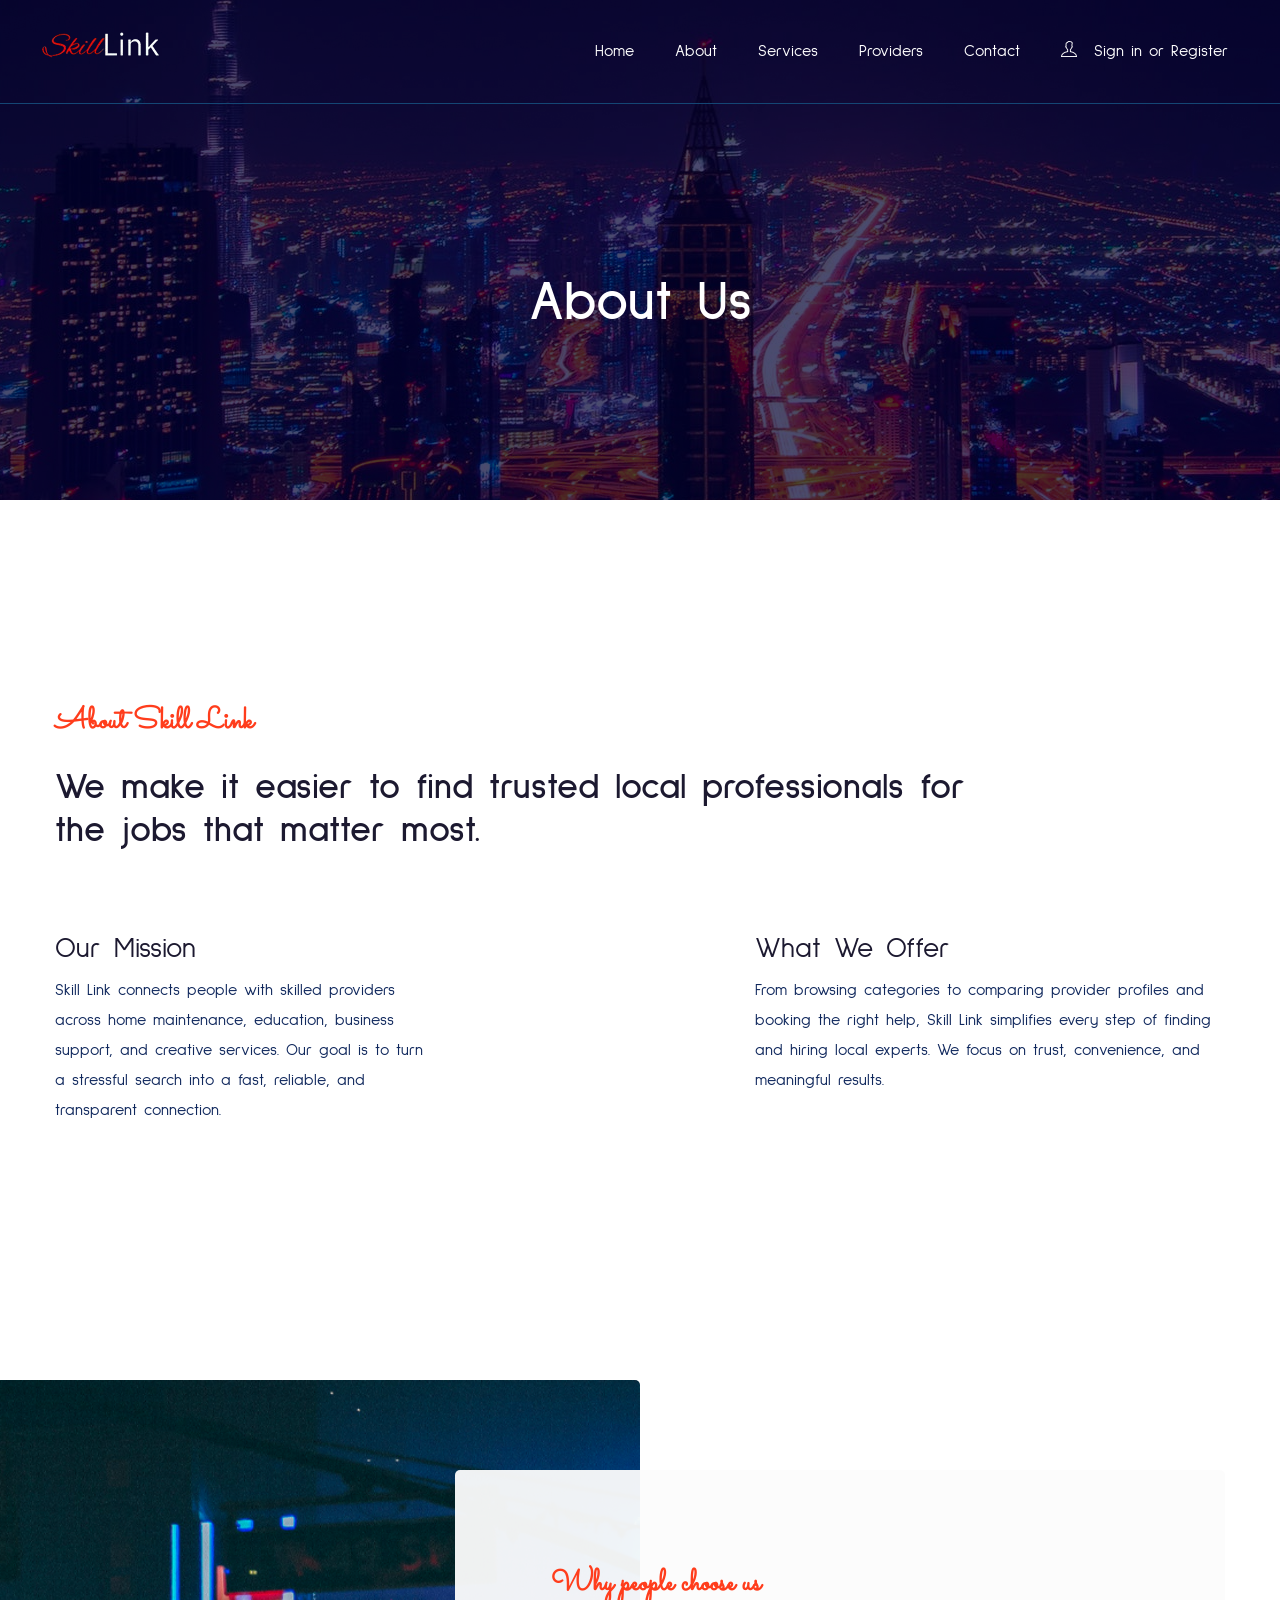
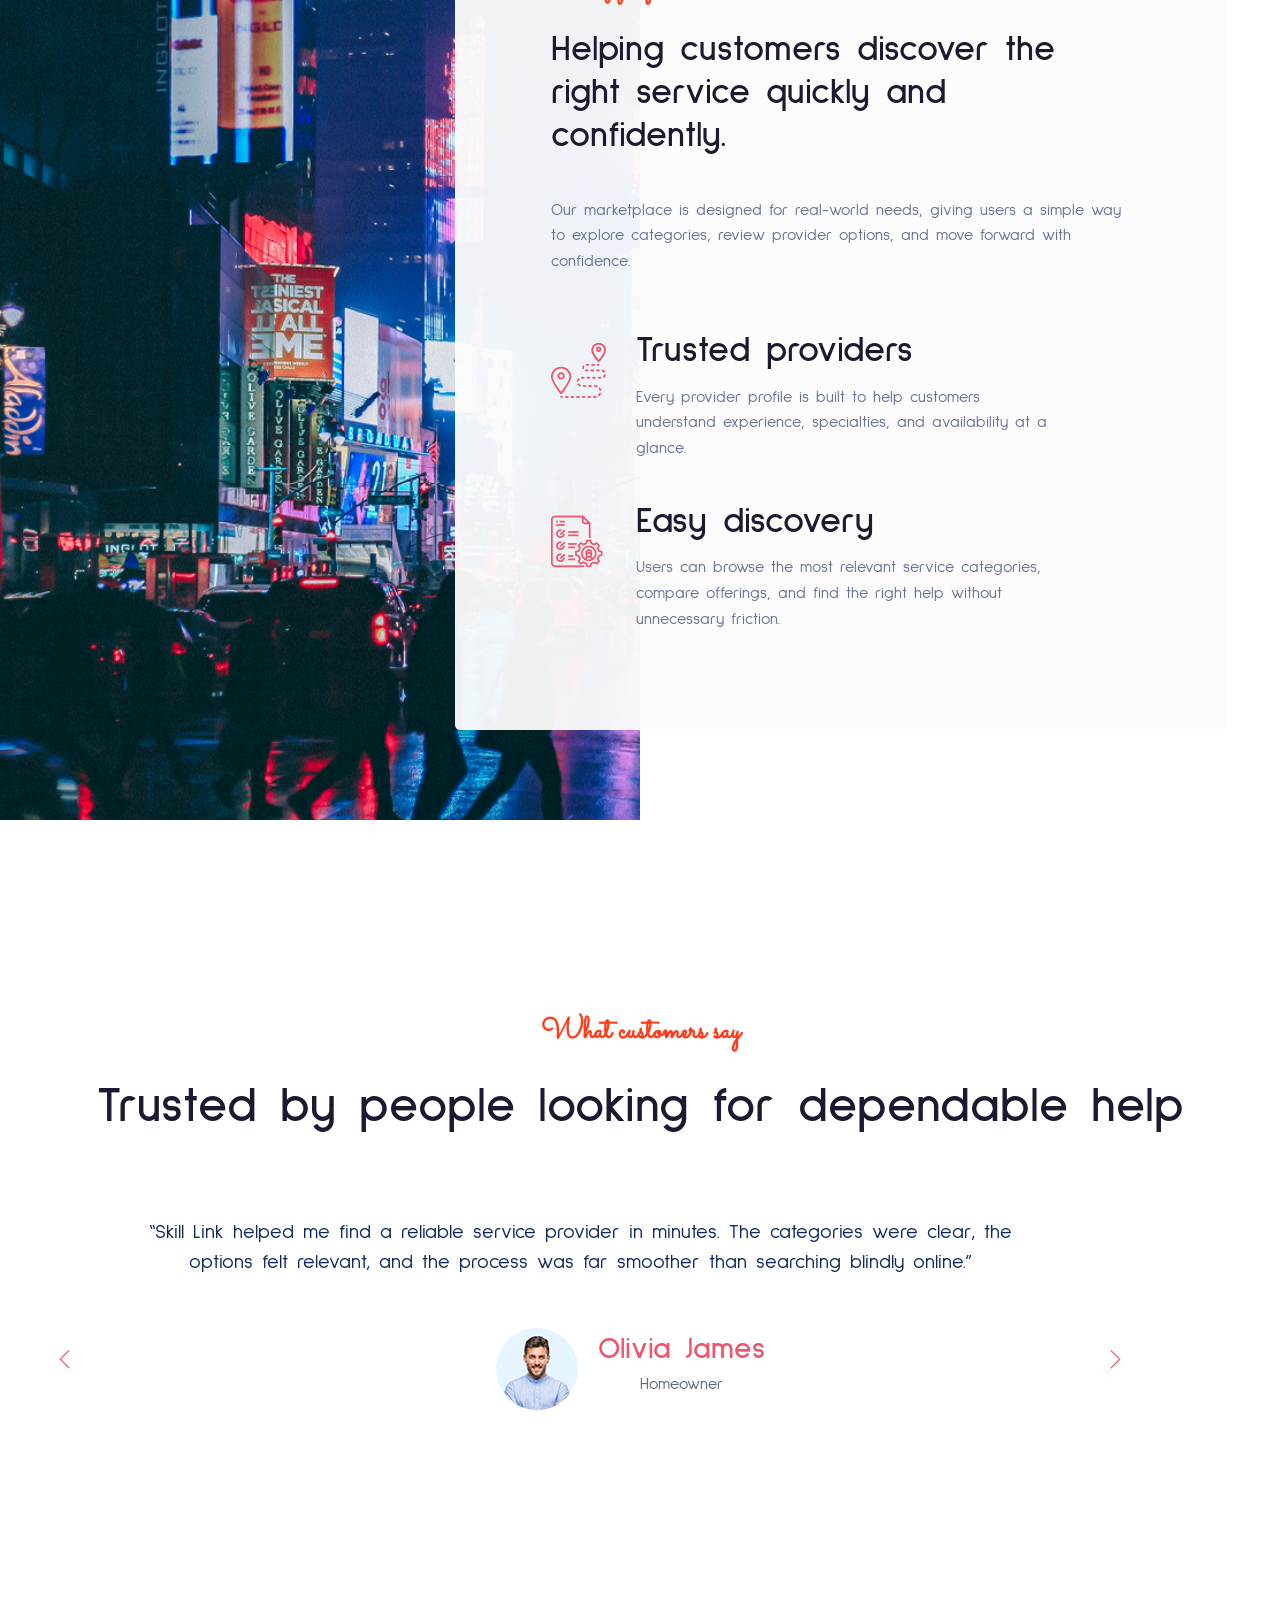
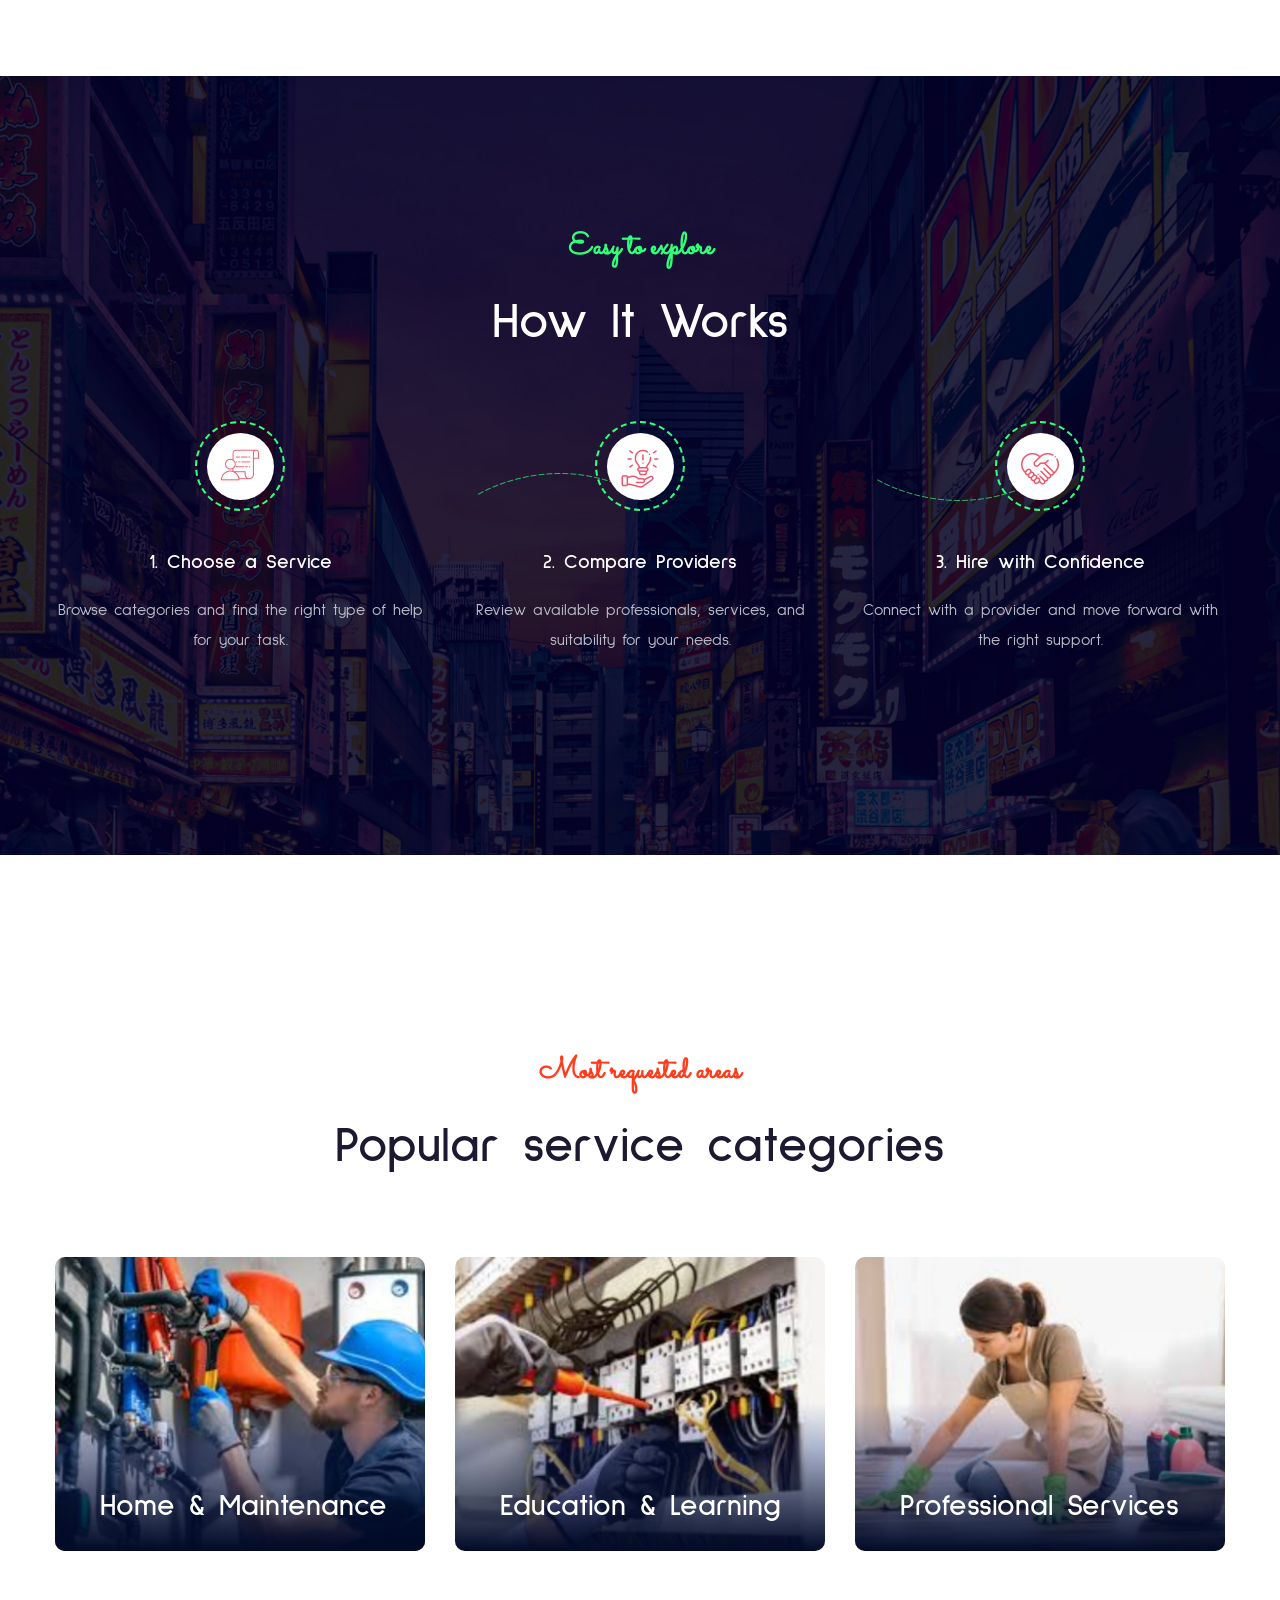
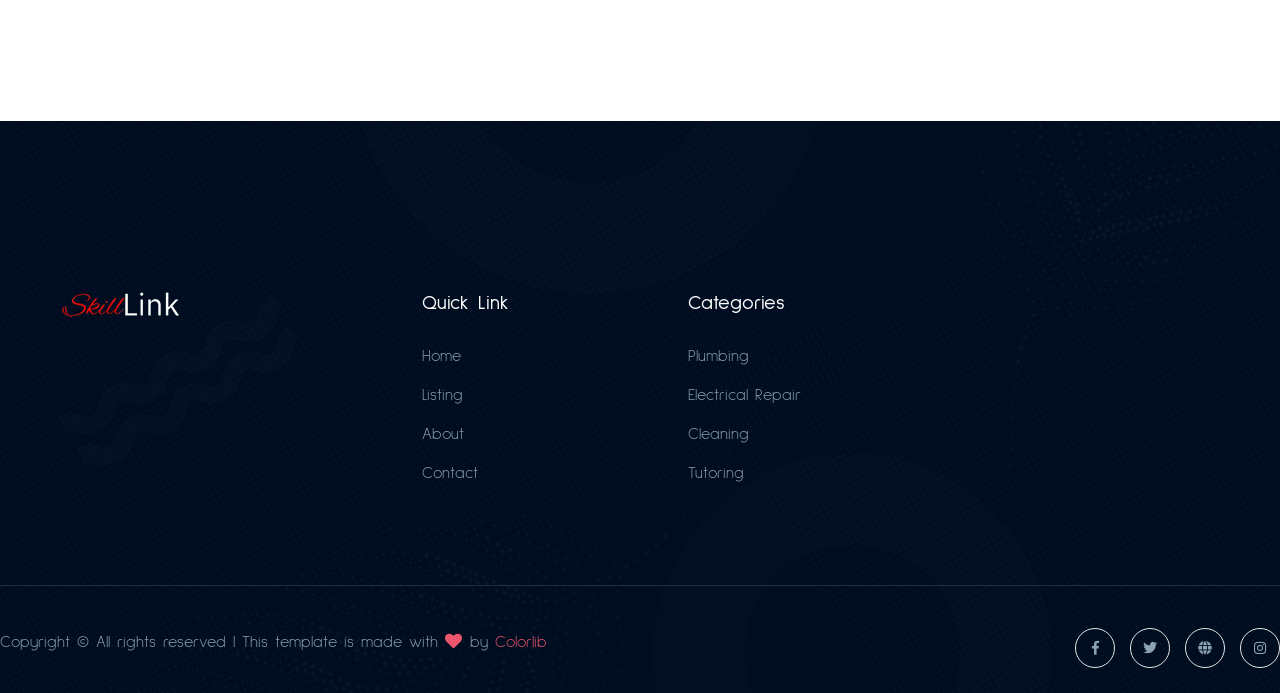
==== commit 8a658ff4: "image of reviewers change" ====
--- a/frontend/about.html
+++ b/frontend/about.html
@@ -135,7 +135,7 @@
                                     </div>
                                     <div class="testimonial-founder d-flex align-items-center justify-content-center mb-30">
                                         <div class="founder-img">
-                                            <img src="assets/img/testmonial/Homepage_testi.png" alt="">
+                                            <img src="assets/img/testmonial/Homepage_testi.png" alt="Image of a man">
                                         </div>
                                         <div class="founder-text">
                                             <span>Olivia James</span>
@@ -151,7 +151,7 @@
                                     </div>
                                     <div class="testimonial-founder d-flex align-items-center justify-content-center mb-30">
                                         <div class="founder-img">
-                                            <img src="assets/img/testmonial/Homepage_testi.png" alt="">
+                                            <img src="assets/img/testmonial/1.png" alt="image of a lady">
                                         </div>
                                         <div class="founder-text">
                                             <span>Marcus Lee</span>
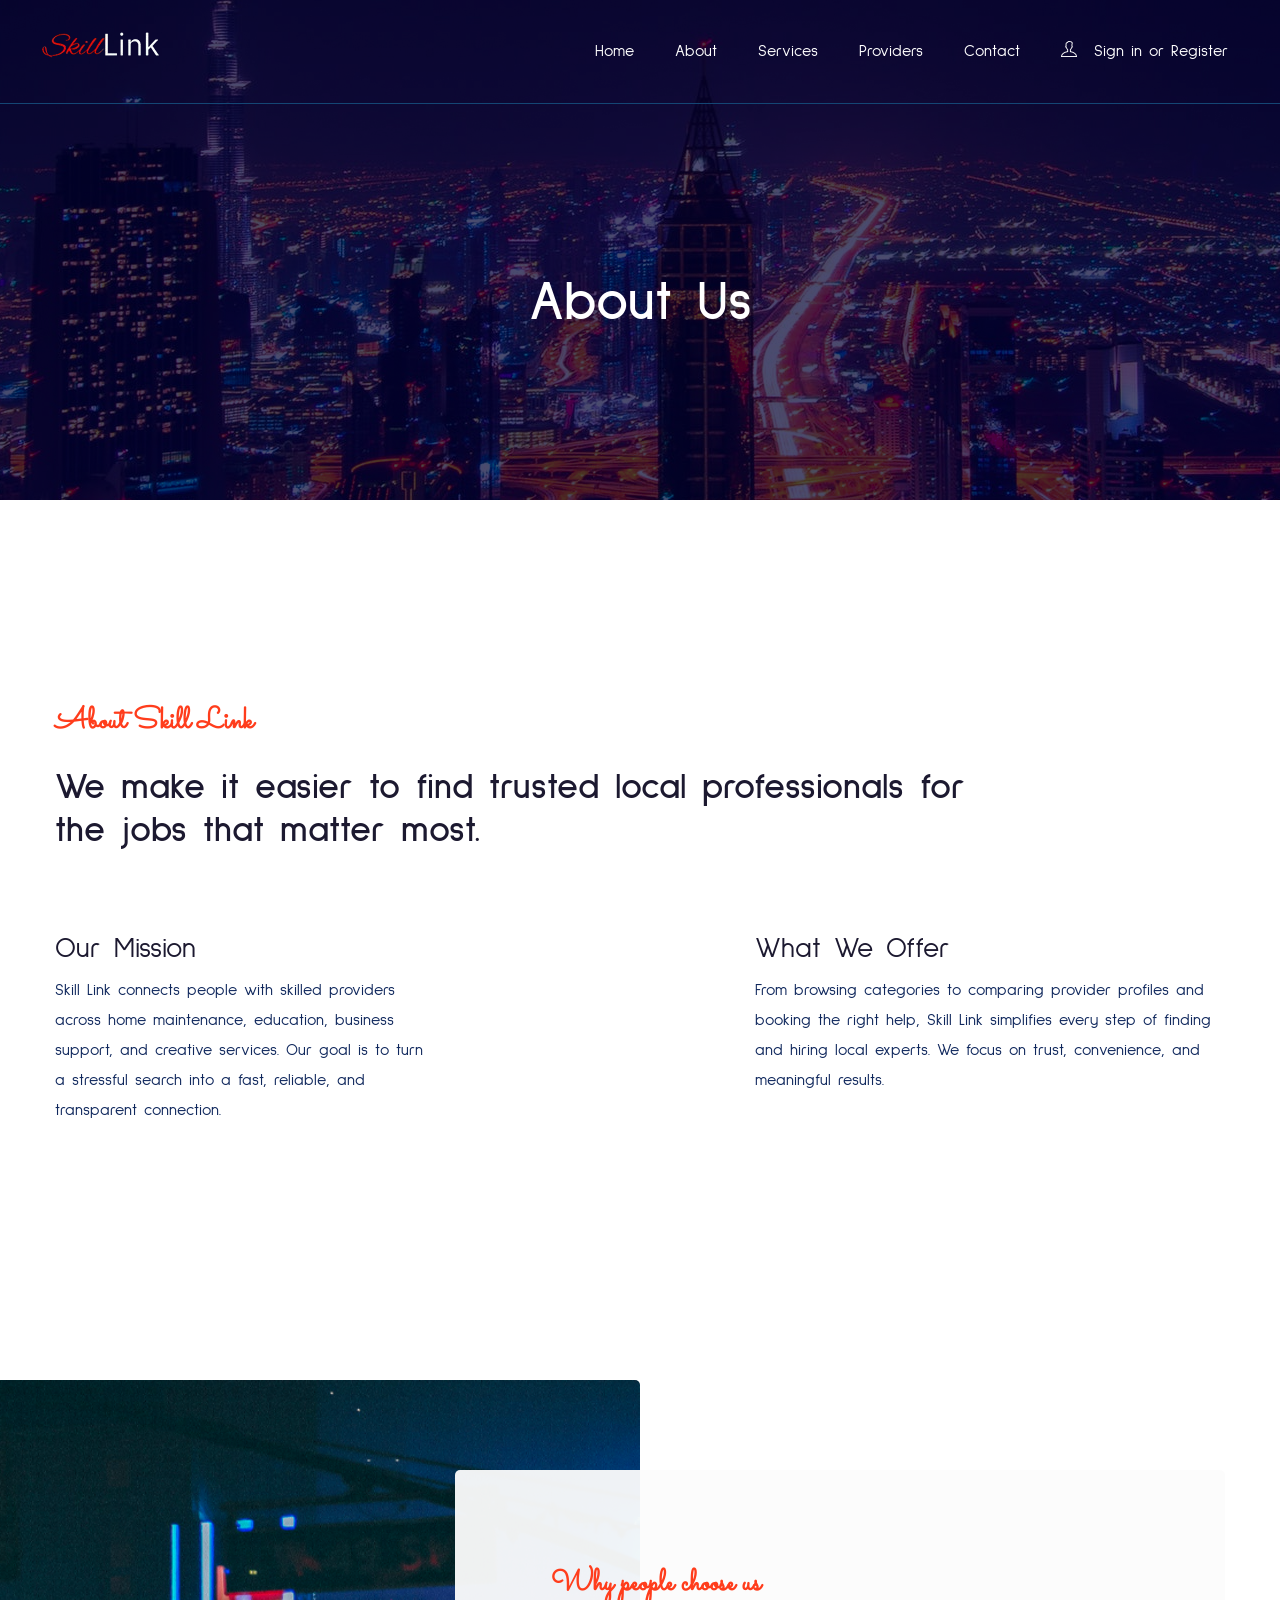
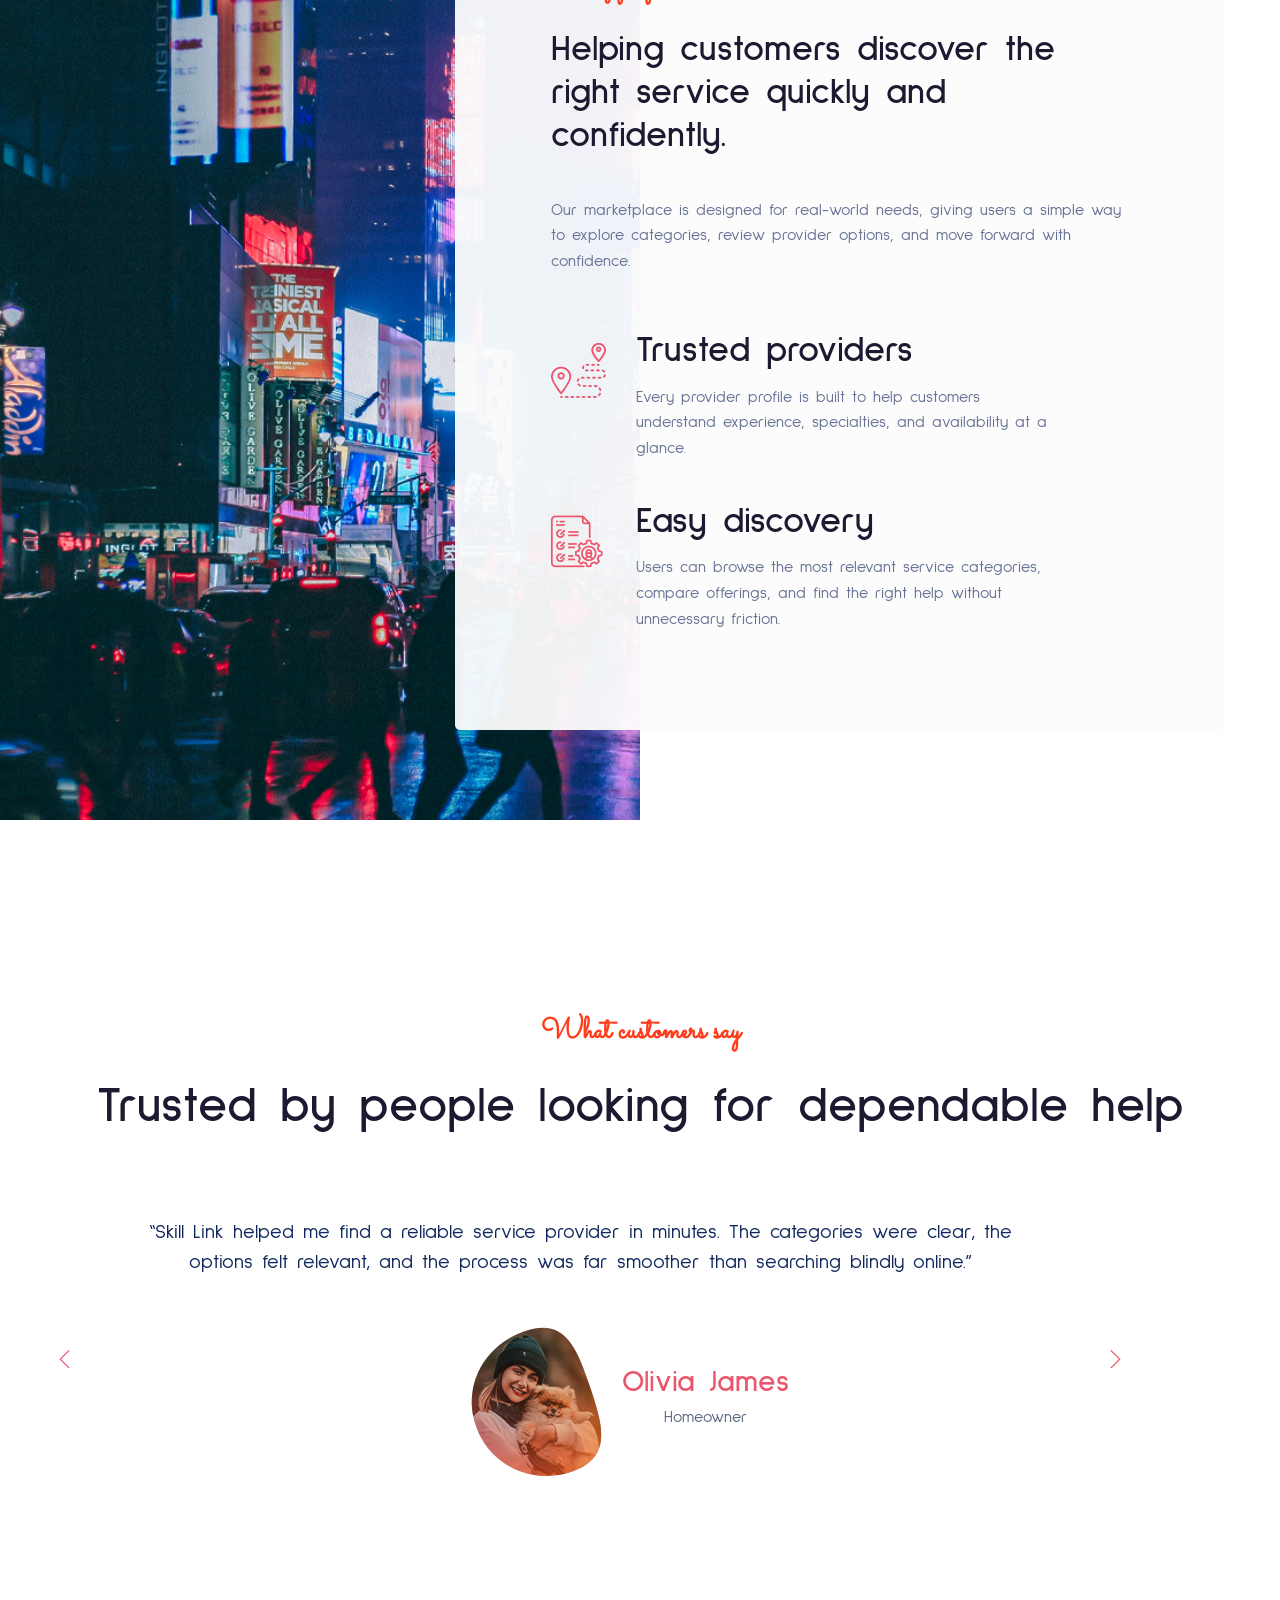
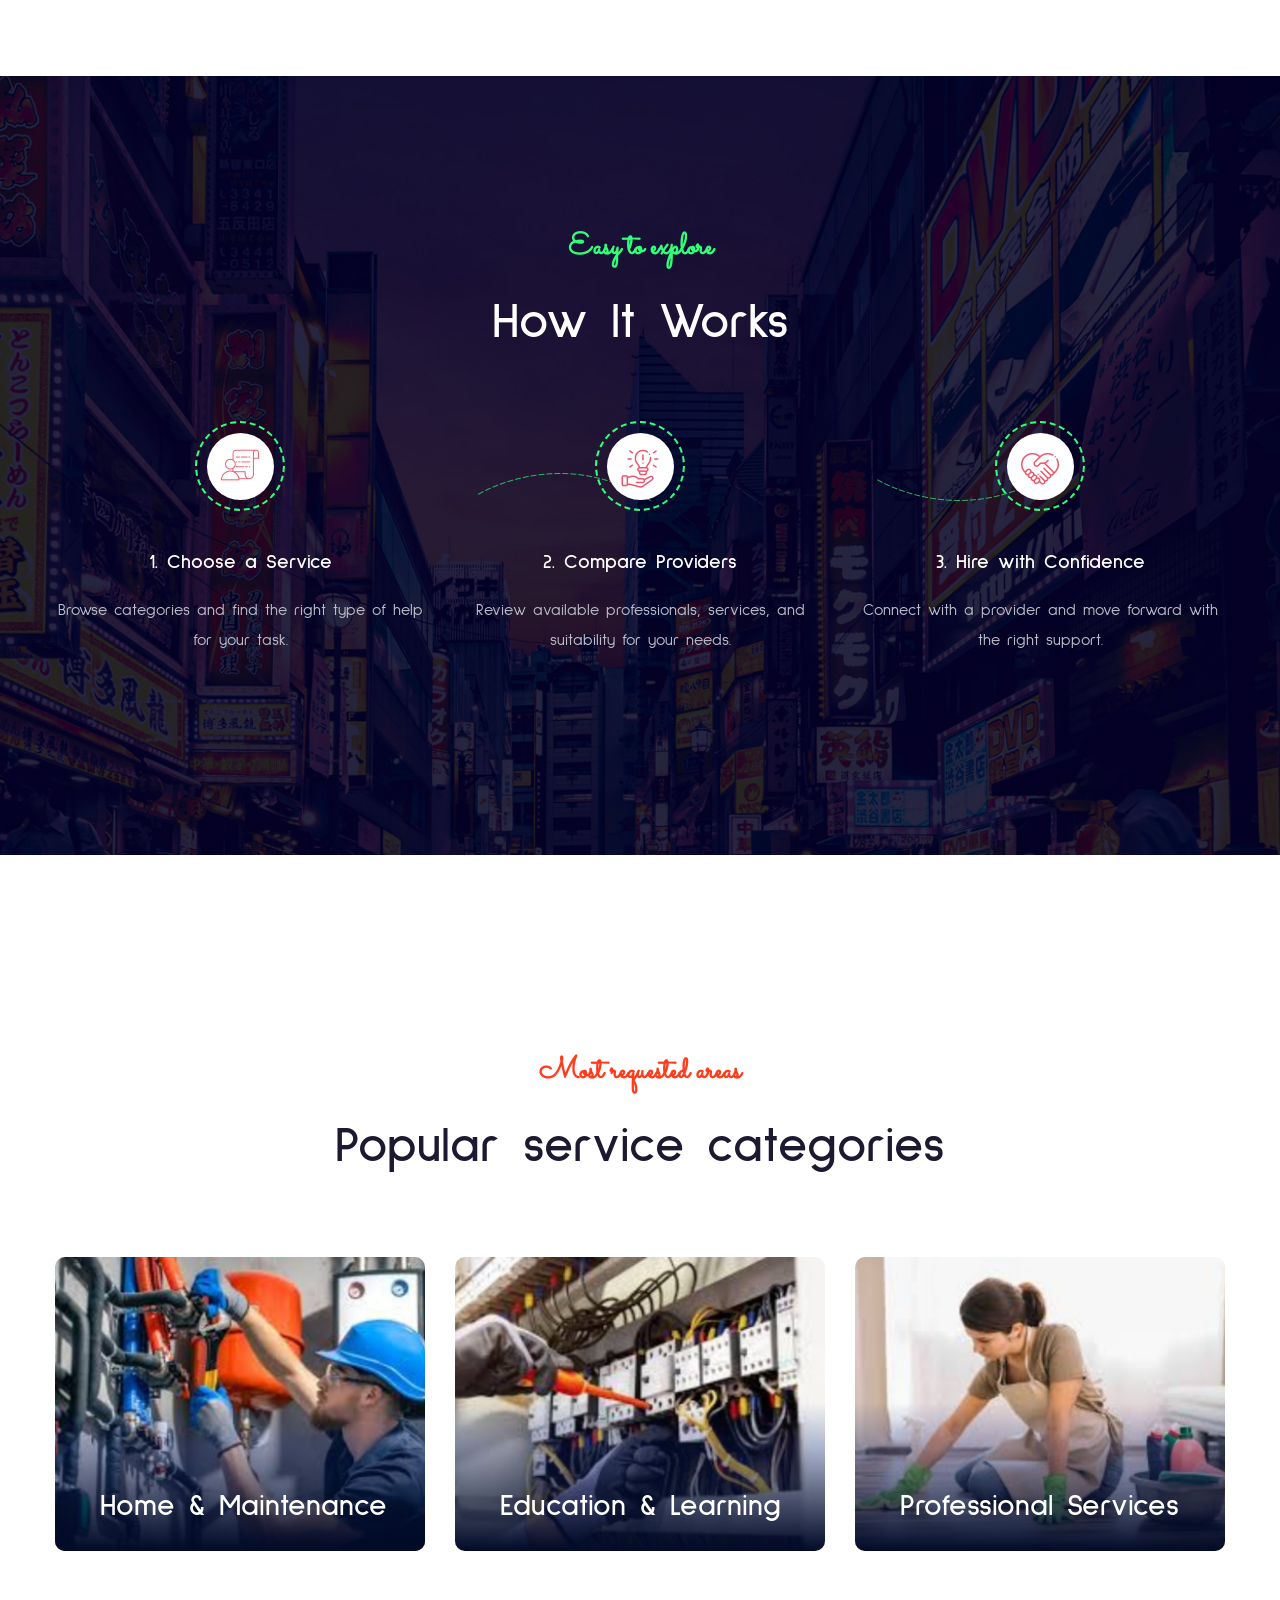
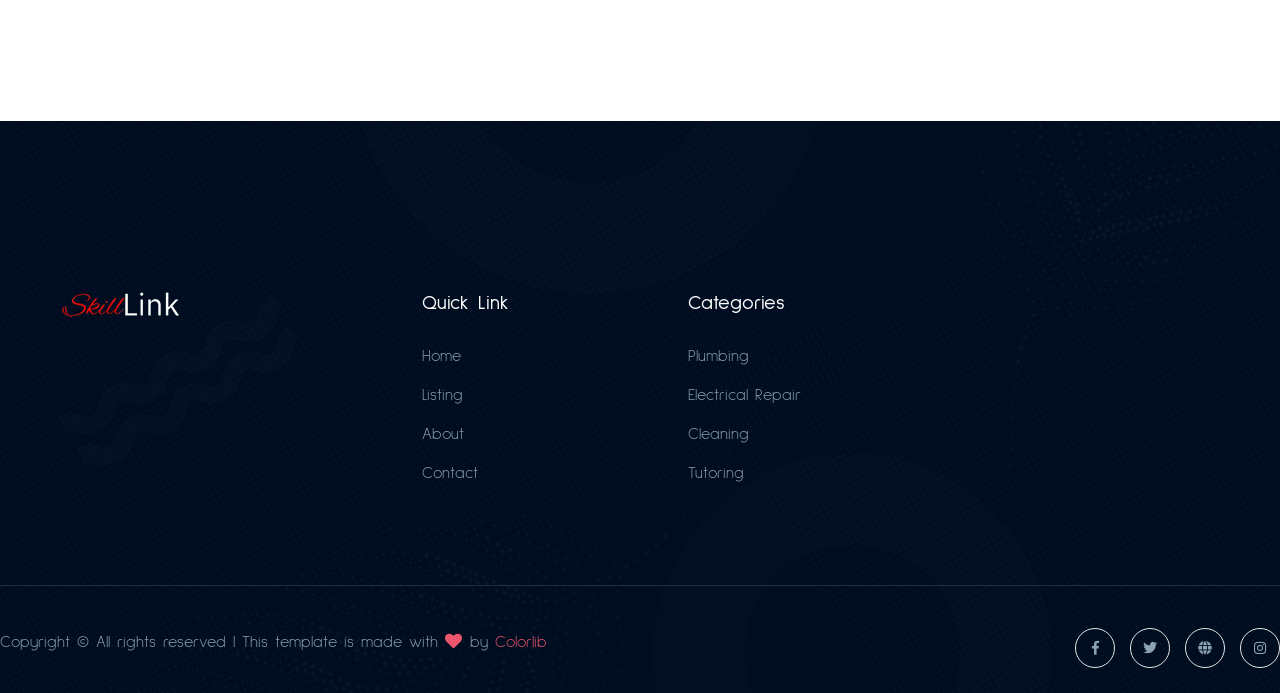
==== commit 490b5b52: "review changes" ====
--- a/frontend/about.html
+++ b/frontend/about.html
@@ -135,7 +135,7 @@
                                     </div>
                                     <div class="testimonial-founder d-flex align-items-center justify-content-center mb-30">
                                         <div class="founder-img">
-                                            <img src="assets/img/testmonial/Homepage_testi.png" alt="Image of a man">
+                                            <img src="assets/img/testmonial/1.png" alt="Image of a lady">
                                         </div>
                                         <div class="founder-text">
                                             <span>Olivia James</span>
@@ -151,7 +151,7 @@
                                     </div>
                                     <div class="testimonial-founder d-flex align-items-center justify-content-center mb-30">
                                         <div class="founder-img">
-                                            <img src="assets/img/testmonial/1.png" alt="image of a lady">
+                                            <img src="assets/img/testmonial/Homepage_testi.png" alt="image of a man">
                                         </div>
                                         <div class="founder-text">
                                             <span>Marcus Lee</span>
